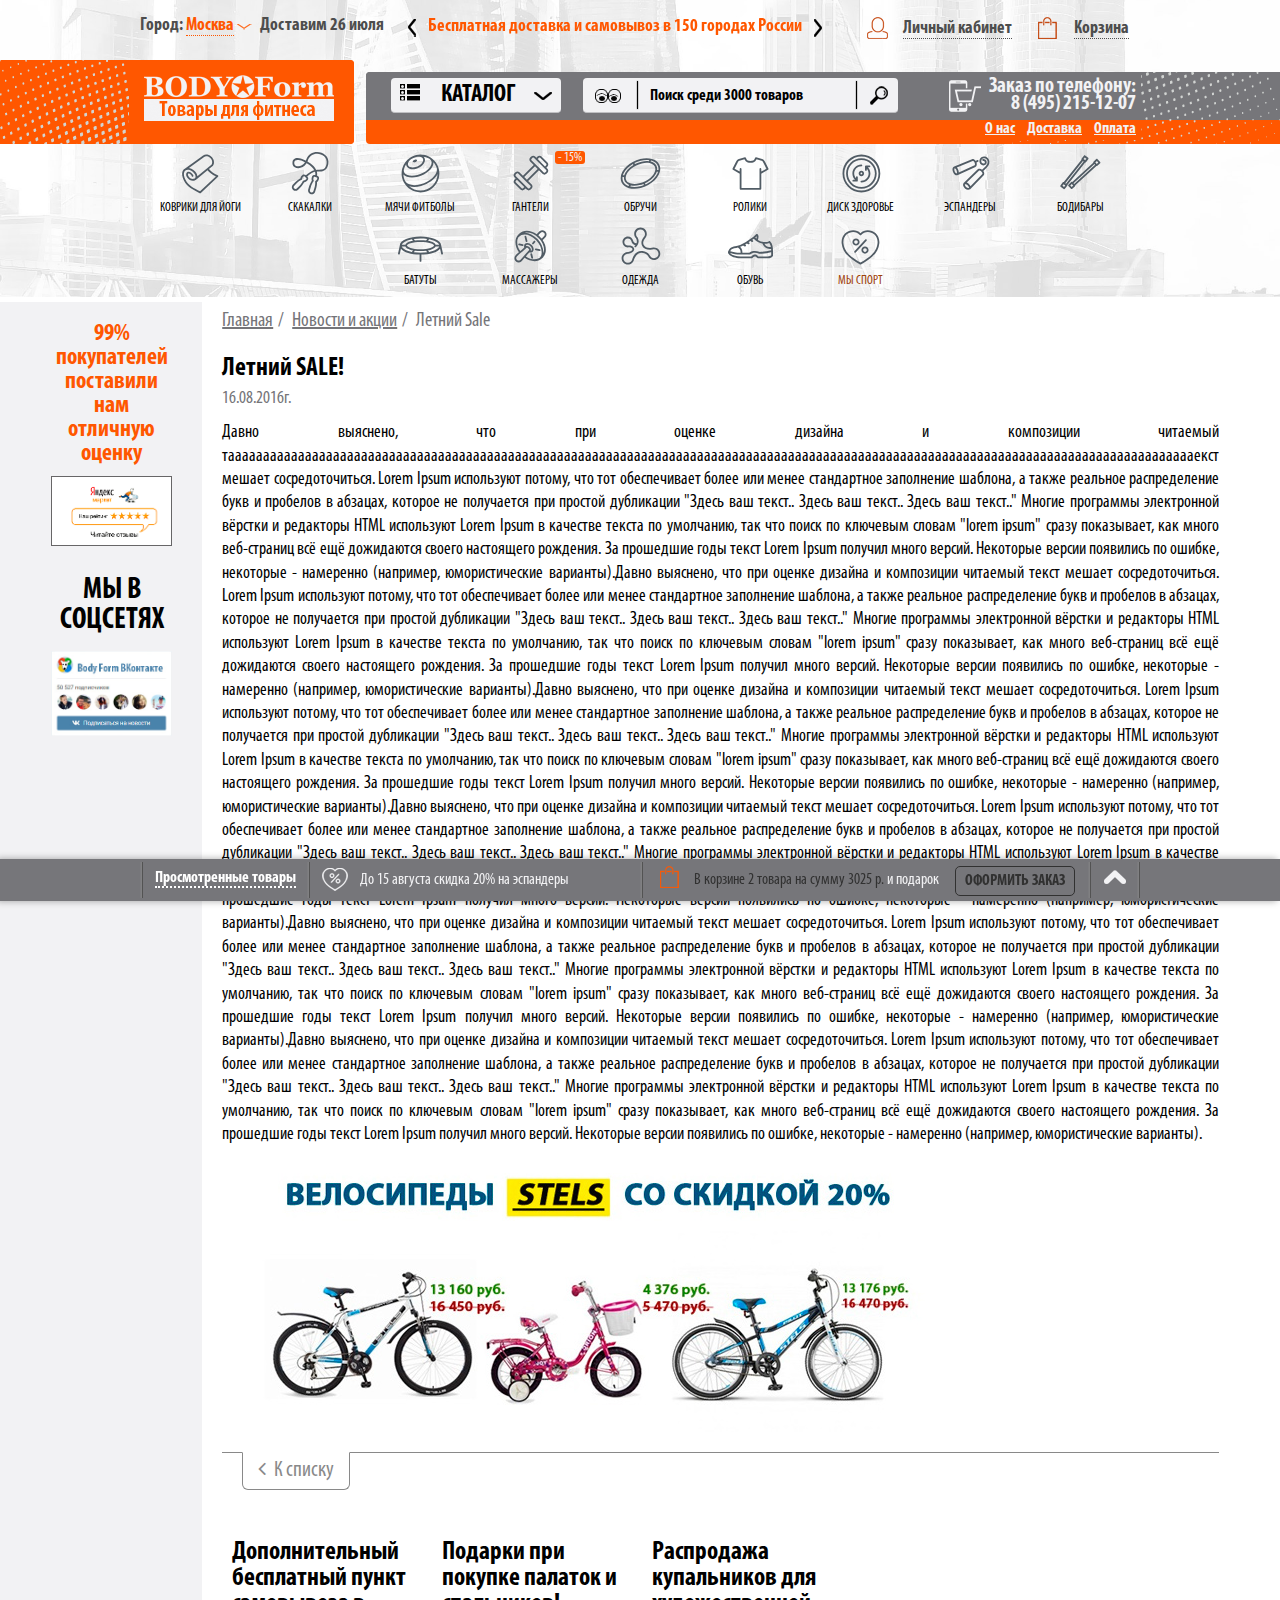
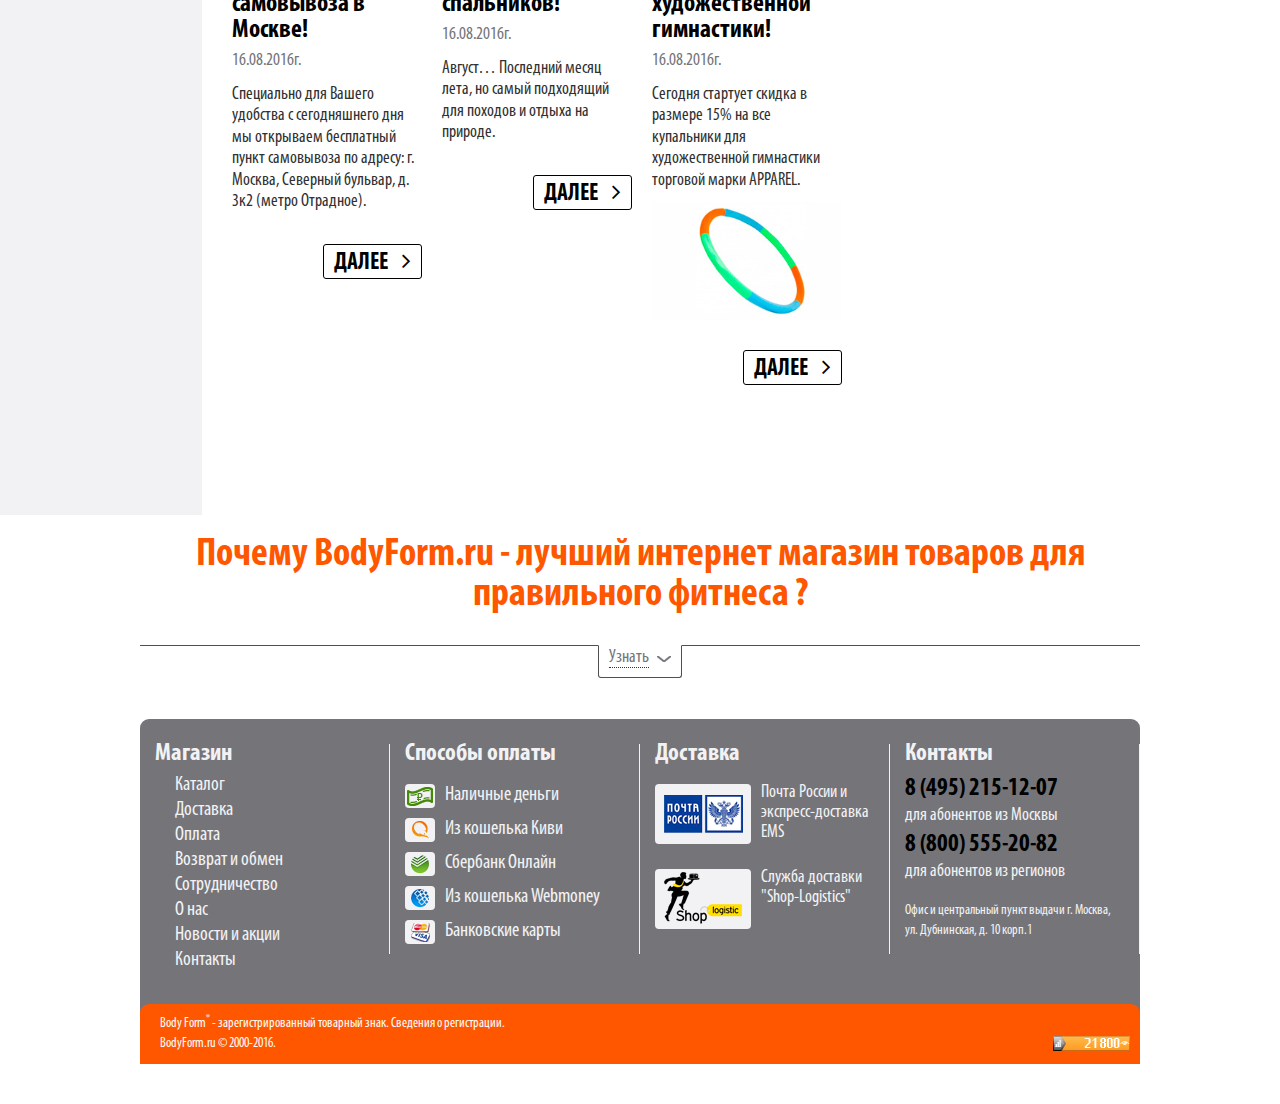
==== bf/post.html @ b811a0fb "new" ====
﻿<!DOCTYPE html>
<html>
<head>
    <meta charset="utf-8">
    <meta http-equiv="X-UA-Compatible" content="IE=edge">
    <meta name="viewport" content="width=device-width, initial-scale=1">
    <title>Новость | BF</title>

    <link rel="shortcut icon" href="assets/images/favicon.png">
    <link rel="stylesheet" href="assets/plugins/bootstrap/css/bootstrap.min.css">
    <link rel="stylesheet" href="assets/plugins/font-awesome/css/font-awesome.min.css">
	
    <link rel="stylesheet" href="assets/css/style.css">
    <link rel="stylesheet" href="assets/plugins/slick/slick.css" />
    <link rel="stylesheet" href="assets/plugins/soon-countdown/css/soon.min.css"/>
    <!--[if lt IE 9]><script src="http://html5shim.googlecode.com/svn/trunk/html5.js"></script><![endif]-->
</head>
<body>
    <div id="top">
        <header id="header">
            <div class="top">
                <div class="container">
                    <div class="row-top">
                        <div class="col-dostavka">
                            Город:
                            <div class="dropdown">
                                <button class="dropdown-toggle" type="button" id="routefrom" data-toggle="dropdown" aria-haspopup="true" aria-expanded="false">
                                    <span>Москва</span>
                                </button>
                                <div class="dropdown-menu" aria-labelledby="routefrom">
                                    <a class="dropdown-item" href="#">Санкт-Петербург</a>
                                    <a class="dropdown-item" href="#">Таганрог</a>
                                    <a class="dropdown-item" href="#">Нижний Новгород</a>
                                </div>
                            </div>
                            <span class="val">Доставим 26 июля</span>
                        </div>
                        <div class="col-advants">
                            <div class="advants">
                                <div class="list">
                                    <article>
                                        <div class="inn">
                                            Бесплатная доставка и самовывоз в 150 городах России
                                        </div>
                                    </article>
                                    <article>
                                        <div class="inn">
                                            2Бесплатная доставка и самовывоз в 150 городах России
                                        </div>
                                    </article>
                                </div>
                            </div>
                        </div>
                        <div class="col-cart">
                            <div class="account">
                                <i class="icon icon-user"></i>
                                <div class="dropdown">
                                    <a href="#">Личный кабинет</a>
                                    <div class="dropdown-menu">
                                        <form class="frm">
                                            <div class="form-group row">
                                                <label for="" class="control-label col-md-3">Логин:</label>
                                                <div class="col-md-9"><input type="text" class="form-control"/></div>
                                            </div>
                                            <div class="form-group row">
                                                <label for="" class="control-label col-md-3">Пароль:</label>
                                                <div class="col-md-9"><input type="text" class="form-control"/></div>
                                            </div>
                                            <div class="form-group row">
                                                <div class="col-sm-6">
                                                    <a href="#">Забыли свой пароль?</a>
                                                    <a href="#">Зарегистрироваться?</a>
                                                </div>
                                                <div class="col-sm-6">
                                                    <button class="btn btn-default">Войти</button>
                                                </div>
                                            </div>
                                        </form>
                                    </div>
                                </div>
                            </div>
                            <div class="cart">
                                <i class="icon icon-cart"></i>
                                <div class="dropdown">
                                    <a href="#">
                                        Корзина
                                    </a>
                                    <div class="dropdown-menu">
                                        <div class="minicart">
                                            <div class="products-list">
                                                <div class="item">
                                                    <div class="row">
                                                        <div class="col-sm-3 img">
                                                            <a href="product.html"><img src="demo/product_img1.png" alt=""/></a>
                                                        </div>
                                                        <div class="col-sm-6 name">
                                                            <a href="product.html">Мяч прыгун с ручками, 65 см.</a>
                                                            <div class="options">
                                                                <p>Цвет: розовый</p>
                                                                <p>Размер: 65 см.</p>
                                                            </div>
                                                        </div>
                                                        <div class="col-sm-3 price">
                                                            <span>457 р.</span>
                                                            <div class="input-counter">
                                                                <button type="button" class="btn btn-minus btn-number" data-type="minus" data-field="quant[1]">
                                                                    -
                                                                </button>
                                                                <div class="input-group-text">
                                                                    <input type="text" name="quant[1]" class="form-control input-number input-area" value="1 шт." min="0" max="100000" data-step="1" data-unit="шт." disabled="true">
                                                                </div>
                                                                <button type="button" class="btn btn-plus btn-number" data-type="plus" data-field="quant[1]">
                                                                    +
                                                                </button>
                                                            </div>
                                                        </div>
                                                        <button class="btn btn-remove" title="Удалить товар с корзины"><i class="icon icon-remove"></i></button>
                                                    </div>
                                                </div>
                                                <div class="item">
                                                    <div class="row">
                                                        <div class="col-sm-3 img">
                                                            <a href="product.html"><img src="demo/product_img2.png" alt=""/></a>
                                                        </div>
                                                        <div class="col-sm-6 name">
                                                            <a href="product.html">Мяч прыгун с ручками, 65 см.</a>
                                                            <div class="options">
                                                                <p>Цвет: розовый</p>
                                                                <p>Размер: 65 см.</p>
                                                            </div>
                                                        </div>
                                                        <div class="col-sm-3 price">
                                                            <span class="new">457 р.</span>
                                                            <span class="old">510 р.</span>
                                                            <div class="input-counter">
                                                                <button type="button" class="btn btn-minus btn-number" data-type="minus" data-field="quant[2]">
                                                                    -
                                                                </button>
                                                                <div class="input-group-text">
                                                                    <input type="text" name="quant[2]" class="form-control input-number input-area" value="1 шт." min="0" max="100000" data-step="1" data-unit="шт." disabled="true">
                                                                </div>
                                                                <button type="button" class="btn btn-plus btn-number" data-type="plus" data-field="quant[2]">
                                                                    +
                                                                </button>
                                                            </div>
                                                        </div>
                                                        <button class="btn btn-remove" title="Удалить товар с корзины"><i class="icon icon-remove"></i></button>
                                                    </div>
                                                </div>
                                            </div>
                                            <div class="sum">
                                                Итого: 1232 р. и подарок
                                            </div>
                                            <div class="row row-bot">
                                                <div class="col-sm-6">
                                                    <a href="#" class="btn btn-checkout">
                                                        Оформить заказ
                                                    </a>
                                                </div>
                                                <div class="col-sm-6">
                                                    <a href="cart.html" class="link-cart">Перейти в корзину</a>
                                                </div>
                                            </div>
                                        </div>
                                    </div>
                                </div>
                            </div>
                        </div>
                    </div>
                </div>
            </div>
            <div class="center">
                <div class="col-logo">
                    <a href="" class="logo">
                        <img src="assets/images/logo.png" alt=""/>
                    </a>
                </div>
                <div class="col-wrap">
                    <div class="top">
                        <div class="inner">
                            <div class="catalog">
                                <a href="#" class="dropdown-catalog">
                                    <i class="icon icon-catalog"></i>
                                    <span>Каталог</span>
                                </a>
                            </div>
                            <div class="search">
                                <div class="search-input">
                                    <i class="icon icon-eyes"></i>
                                    <input type="text" placeholder="Поиск среди 3000 товаров" class="form-control"/>
                                    <button class="btn">
                                        <i class="icon icon-search"></i>
                                    </button>
                                    <div class="dropdown-menu">
                                        <div class="head">Найдено в разделах каталога:</div>
                                        <ul>
                                            <li><a href="#">Фитболы</a></li>
                                            <li><a href="#">Мячи-прыгуны</a></li>
                                            <li><a href="#">Мячи медицинские</a></li>
                                            <li><a href="#">Массажеры</a></li>
                                        </ul>
                                        <div class="head">Найдены товары:</div>
                                        <div class="products-list">
                                            <div class="item">
                                                <div class="row">
                                                    <div class="col-sm-2 img">
                                                        <a href="product.html"><img src="demo/product_img1.png" alt=""/></a>
                                                    </div>
                                                    <div class="col-sm-7 name">
                                                        <a href="product.html">Мяч прыгун с ручками, 65 см.</a>
                                                    </div>
                                                    <div class="col-sm-3 price">
                                                        <span>457 р.</span>
                                                    </div>
                                                </div>
                                            </div>
                                            <div class="item">
                                                <div class="row">
                                                    <div class="col-sm-2 img">
                                                        <a href="product.html"><img src="demo/product_img2.png" alt=""/></a>
                                                    </div>
                                                    <div class="col-sm-7 name">
                                                        <a href="product.html">Мяч прыгун с ручками, 65 см.</a>
                                                    </div>
                                                    <div class="col-sm-3 price">
                                                        <span class="new">457 р.</span>
                                                        <span class="old">510 р.</span>
                                                    </div>
                                                </div>
                                            </div>
                                        </div>
                                        <a href="#" class="btn">Показать все результаты</a>
                                    </div>
                                </div>
                            </div>
                            <div class="contact">
                                <p>Заказ по телефону:</p>
                                <p>8 (495) 215-12-07</p>
                            </div>
                        </div>
                    </div>
                    <div class="nav">
                        <nav class="inner">
                            <ul>
                                <li><a href="#">О нас</a></li>
                                <li><a href="#">Доставка</a></li>
                                <li><a href="#">Оплата</a></li>
                            </ul>
                        </nav>
                    </div>
                </div>
            </div>
        </header>
        <div class="container">
            <nav id="navi">
                <ul>
                    <li>
                        <a href="#">
                            <div class="navi-icon">
                                <img class="svg" src="demo/icons/1.svg" alt=""/>
                            </div>
                            <span>Коврики для йоги</span>
                        </a>
                    </li>
                    <li>
                        <a href="#">
                            <div class="navi-icon">
                                <img class="svg" src="demo/icons/2.svg" alt=""/>
                            </div>
                            <span>Скакалки</span>
                        </a>
                    </li>
                    <li>
                        <a href="#">
                            <div class="navi-icon">
                                <img class="svg" src="demo/icons/3.svg" alt=""/>
                            </div>
                            <span>Мячи фитболы</span>
                        </a>
                        <div class="dropdown-menu">
                            <div class="img">
                                <img src="demo/product_img1.png" alt=""/>
                            </div>
                            <ul>
                                <li><a href="#">Фитболы</a></li>
                                <li><a href="#">Мячи-прыгуны</a></li>
                                <li><a href="#">Мячи медицинские</a></li>
                            </ul>
                            <div class="bot">
                                <a href="#" class="btn">Посмотреть все</a>
                            </div>
                        </div>
                    </li>
                    <li>
                        <a href="#">
                            <span class="lbl">- 15%</span>
                            <div class="navi-icon">
                                <img class="svg" src="demo/icons/4.svg" alt=""/>
                            </div>
                            <span>Гантели</span>
                        </a>
                        <div class="dropdown-menu">
                            <div class="img">
                                <img src="demo/product_img1.png" alt=""/>
                            </div>
                            <ul>
                                <li><a href="#">Фитболы</a></li>
                                <li><a href="#">Мячи-прыгуны</a></li>
                                <li><a href="#">Мячи медицинские</a></li>
                            </ul>
                            <div class="bot">
                                <a href="#" class="btn">Посмотреть все</a>
                            </div>
                        </div>
                    </li>
                    <li>
                        <a href="#">
                            <div class="navi-icon">
                                <img class="svg" src="demo/icons/5.svg" alt=""/>
                            </div>
                            <span>Обручи</span>
                        </a>
                    </li>
                    <li>
                        <a href="#">
                            <div class="navi-icon">
                                <img class="svg" src="demo/icons/6.svg" alt=""/>
                            </div>
                            <span>Ролики</span>
                        </a>
                    </li>
                    <li>
                        <a href="#">
                            <div class="navi-icon">
                                <img class="svg" src="demo/icons/7.svg" alt=""/>
                            </div>
                            <span>Диск здоровье</span>
                        </a>
                    </li>
                    <li>
                        <a href="#">
                            <div class="navi-icon">
                                <img class="svg" src="demo/icons/8.svg" alt=""/>
                            </div>
                            <span>Эспандеры</span>
                        </a>
                    </li>
                    <li>
                        <a href="#">
                            <div class="navi-icon">
                                <img class="svg" src="demo/icons/9.svg" alt=""/>
                            </div>
                            <span>Бодибары</span>
                        </a>
                    </li>
                    <li>
                        <a href="#">
                            <div class="navi-icon">
                                <img class="svg" src="demo/icons/10.svg" alt=""/>
                            </div>
                            <span>Батуты</span>
                        </a>
                    </li>
                    <li>
                        <a href="#">
                            <div class="navi-icon">
                                <img class="svg" src="demo/icons/11.svg" alt=""/>
                            </div>
                            <span>Массажеры</span>
                        </a>
                    </li>
                    <li>
                        <a href="#">
                            <div class="navi-icon">
                                <img class="svg" src="demo/icons/12.svg" alt=""/>
                            </div>
                            <span>Одежда</span>
                        </a>
                    </li>
                    <li>
                        <a href="#">
                            <div class="navi-icon">
                                <img class="svg" src="demo/icons/13.svg" alt=""/>
                            </div>
                            <span>Обувь</span>
                        </a>
                    </li>
                    <li class="orange">
                        <a href="#">
                            <div class="navi-icon">
                                <img class="svg" src="demo/icons/14.svg" alt=""/>
                            </div>
                            <span>Мы спорт</span>
                        </a>
                    </li>
                </ul>
            </nav>
        </div>
    </div>
    <div id="wrapper" class="has-sidebar" role="main">
        <div class="inner">
            <div id="content" role="main">
                <div id="breadcumbs">
                    <a href="#">Главная</a><span class="sep">/</span> <a href="#">Новости и акции</a><span class="sep">/</span> <span class="current">Летний Sale</span>
                </div>
                <div class="post-content">
                    <h1>Летний SALE!</h1>
                    <div class="date">16.08.2016г.</div>
                    <div class="post">
                        <p>Давно выяснено, что при оценке дизайна и композиции читаемый тааааааааааааааааааааааааааааааааааааааааааааааааааааааааааааааааааааааааааааааааааааааааааааааааааааааааааааааааааааааааааааааааааааааааааекст мешает сосредоточиться. Lorem Ipsum используют потому, что тот обеспечивает более или менее стандартное заполнение шаблона, а также реальное распределение букв и пробелов в абзацах, которое не получается при простой дубликации "Здесь ваш текст.. Здесь ваш текст.. Здесь ваш текст.." Многие программы электронной вёрстки и редакторы HTML используют Lorem Ipsum в качестве текста по умолчанию, так что поиск по ключевым словам "lorem ipsum" сразу показывает, как много веб-страниц всё ещё дожидаются своего настоящего рождения. За прошедшие годы текст Lorem Ipsum получил много версий. Некоторые версии появились по ошибке, некоторые - намеренно (например, юмористические варианты).Давно выяснено, что при оценке дизайна и композиции читаемый текст мешает сосредоточиться. Lorem Ipsum используют потому, что тот обеспечивает более или менее стандартное заполнение шаблона, а также реальное распределение букв и пробелов в абзацах, которое не получается при простой дубликации "Здесь ваш текст.. Здесь ваш текст.. Здесь ваш текст.." Многие программы электронной вёрстки и редакторы HTML используют Lorem Ipsum в качестве текста по умолчанию, так что поиск по ключевым словам "lorem ipsum" сразу показывает, как много веб-страниц всё ещё дожидаются своего настоящего рождения. За прошедшие годы текст Lorem Ipsum получил много версий. Некоторые версии появились по ошибке, некоторые - намеренно (например, юмористические варианты).Давно выяснено, что при оценке дизайна и композиции читаемый текст мешает сосредоточиться. Lorem Ipsum используют потому, что тот обеспечивает более или менее стандартное заполнение шаблона, а также реальное распределение букв и пробелов в абзацах, которое не получается при простой дубликации "Здесь ваш текст.. Здесь ваш текст.. Здесь ваш текст.." Многие программы электронной вёрстки и редакторы HTML используют Lorem Ipsum в качестве текста по умолчанию, так что поиск по ключевым словам "lorem ipsum" сразу показывает, как много веб-страниц всё ещё дожидаются своего настоящего рождения. За прошедшие годы текст Lorem Ipsum получил много версий. Некоторые версии появились по ошибке, некоторые - намеренно (например, юмористические варианты).Давно выяснено, что при оценке дизайна и композиции читаемый текст мешает сосредоточиться. Lorem Ipsum используют потому, что тот обеспечивает более или менее стандартное заполнение шаблона, а также реальное распределение букв и пробелов в абзацах, которое не получается при простой дубликации "Здесь ваш текст.. Здесь ваш текст.. Здесь ваш текст.." Многие программы электронной вёрстки и редакторы HTML используют Lorem Ipsum в качестве текста по умолчанию, так что поиск по ключевым словам "lorem ipsum" сразу показывает, как много веб-страниц всё ещё дожидаются своего настоящего рождения. За прошедшие годы текст Lorem Ipsum получил много версий. Некоторые версии появились по ошибке, некоторые - намеренно (например, юмористические варианты).Давно выяснено, что при оценке дизайна и композиции читаемый текст мешает сосредоточиться. Lorem Ipsum используют потому, что тот обеспечивает более или менее стандартное заполнение шаблона, а также реальное распределение букв и пробелов в абзацах, которое не получается при простой дубликации "Здесь ваш текст.. Здесь ваш текст.. Здесь ваш текст.." Многие программы электронной вёрстки и редакторы HTML используют Lorem Ipsum в качестве текста по умолчанию, так что поиск по ключевым словам "lorem ipsum" сразу показывает, как много веб-страниц всё ещё дожидаются своего настоящего рождения. За прошедшие годы текст Lorem Ipsum получил много версий. Некоторые версии появились по ошибке, некоторые - намеренно (например, юмористические варианты).Давно выяснено, что при оценке дизайна и композиции читаемый текст мешает сосредоточиться. Lorem Ipsum используют потому, что тот обеспечивает более или менее стандартное заполнение шаблона, а также реальное распределение букв и пробелов в абзацах, которое не получается при простой дубликации "Здесь ваш текст.. Здесь ваш текст.. Здесь ваш текст.." Многие программы электронной вёрстки и редакторы HTML используют Lorem Ipsum в качестве текста по умолчанию, так что поиск по ключевым словам "lorem ipsum" сразу показывает, как много веб-страниц всё ещё дожидаются своего настоящего рождения. За прошедшие годы текст Lorem Ipsum получил много версий. Некоторые версии появились по ошибке, некоторые - намеренно (например, юмористические варианты).  </p>
                        <img src="demo/img3.jpg" alt=""/>
                    </div>
                </div>
                <div class="panel-goback">
                    <a href="post-list.html">
                        <i class="fa fa-angle-left"></i>
                        К списку
                    </a>
                </div>
                <div class="post-list clearfix masonry-list">
                    <article>
                        <div class="title">
                            <a href="post.html">
                                Дополнительный бесплатный пункт самовывоза в Москве!
                            </a>
                        </div>
                        <div class="date">16.08.2016г.</div>
                        <div class="short">
                            Специально для Вашего удобства с сегодняшнего дня мы открываем бесплатный пункт самовывоза по адресу: г. Москва, Северный бульвар, д. 3к2 (метро Отрадное).
                        </div>
                        <div class="details">
                            <a href="post.html">
                                Далее
                                <i class="fa fa-angle-right"></i>
                            </a>
                        </div>
                    </article>
                    <article>
                        <div class="title">
                            <a href="post.html">
                                Подарки при покупке палаток и спальников!
                            </a>
                        </div>
                        <div class="date">16.08.2016г.</div>
                        <div class="short">
                            Август… Последний месяц лета, но самый подходящий для походов и отдыха на природе.
                        </div>
                        <div class="details">
                            <a href="post.html">
                                Далее
                                <i class="fa fa-angle-right"></i>
                            </a>
                        </div>
                    </article>
                    <article>
                        <div class="title">
                            <a href="post.html">
                                Распродажа купальников для художественной гимнастики!
                            </a>
                        </div>
                        <div class="date">16.08.2016г.</div>
                        <div class="short">
                            Сегодня стартует скидка в размере 15% на все купальники для художественной гимнастики торговой марки APPAREL.
                        </div>
                        <div class="photo">
                            <img src="demo/img2.jpg" alt=""/>
                        </div>
                        <div class="details">
                            <a href="post.html">
                                Далее
                                <i class="fa fa-angle-right"></i>
                            </a>
                        </div>
                    </article>
                </div>
            </div>
            <div id="sidebar">
                <aside>
                    <div class="ya-reviews">
                        <div class="head">
                            99% покупателей <br/> поставили нам отличную оценку
                        </div>
                        <a href="#">
                            <img src="demo/yandex.png" alt=""/>
                        </a>
                    </div>
                    <div class="social">
                        <div class="title">Мы в соцсетях</div>
                        <div class="wrap">
                            <img src="demo/vk.jpg" alt=""/>
                        </div>
                    </div>
                </aside>
            </div>
        </div>
    </div>
    <section class="bottom-text">
        <div class="container">
            <div class="top">Почему BodyForm.ru - лучший интернет магазин товаров для правильного фитнеса ?</div>
            <div id="text" class="collapse clearfix">
                <div class="post">
                    <p>Некоторые представленные в каталоге интернет-магазина товары можно купить в Москве с различными держателями, в виде рожек или скоб. Эти недорогие по цене модели также подойдут для неопытных пользователей, детей и беременных женщин, чтобы добиться более уверенной фиксации на фитболе.</p>
                </div>
            </div>
            <div class="show_more">
                <button class="btn collapsed" data-toggle="collapse" data-target="#text" data-title-init="Узнать" data-title-collapsed="Свернуть"><span>Узнать</span> <i class="icon icon-arrow-down-min"></i></button>
            </div>
        </div>
    </section>

    <div class="container">
        <div id="bottom">
            <div class="clearfix">
                <div class="col-md-6">
                    <div class="row">
                        <div class="col-sm-6">
                            <div class="heading">
                                Магазин
                            </div>
                            <ul>
                                <li><a href="#">Каталог</a></li>
                                <li><a href="#">Доставка</a></li>
                                <li><a href="#">Оплата</a></li>
                                <li><a href="#">Возврат и обмен</a></li>
                                <li><a href="#">Сотрудничество</a></li>
                                <li><a href="#">О нас</a></li>
                                <li><a href="#">Новости и акции</a></li>
                                <li><a href="#">Контакты</a></li>
                            </ul>
                        </div>
                        <div class="col-sm-6">
                            <div class="heading">
                                Способы оплаты
                            </div>
                            <ul class="list-payments">
                                <li><a href="#"><span><i class="icon icon-payment-nal"></i></span>
                                    Наличные деньги</a></li>
                                <li><a href="#"><span><i class="icon icon-payment-kiwi"></i></span>
                                    Из кошелька Киви</a></li>
                                <li><a href="#"><span><i class="icon icon-payment-sb"></i></span>
                                    Сбербанк Онлайн</a></li>
                                <li><a href="#"><span><i class="icon icon-payment-wm"></i></span>
                                    Из кошелька Webmoney</a></li>
                                <li><a href="#"><span><i class="icon icon-payment-card"></i></span>
                                    Банковские карты</a></li>
                            </ul>
                        </div>
                    </div>
                </div>
                <div class="col-md-6">
                    <div class="row">
                        <div class="col-sm-6">
                            <div class="heading">
                                Доставка
                            </div>
                            <ul class="list-delivary">
                                <li><a href="#"><span class="delivary-post"><i class="icon icon-delivary-post"></i></span>
                                    Почта России и экспресс-доставка EMS</a></li>
                                <li><a href="#"><span><i class="icon icon-delivary-logistic"></i></span>
                                    Служба доставки "Shop-Logistics"</a></li>
                            </ul>
                        </div>
                        <div class="col-sm-6">
                            <div class="heading">
                                Контакты
                            </div>
                            <div class="tels">
                                <b>8 (495) 215-12-07</b>
                                <p>для абонентов из Москвы</p>
                                <b>8 (800) 555-20-82</b>
                                <p>для абонентов из регионов</p>
                            </div>
                            <p>Офис и центральный пункт выдачи г. Москва, ул. Дубнинская, д. 10 корп.1</p>
                        </div>
                    </div>
                </div>
            </div>
        </div>
        <footer id="footer">
            <div class="row">
                <div class="col-sm-9 col-md-11">
                    <div class="row">
                        <div class="col-md-12">
                            <p>Body Form<sup>®</sup> - зарегистрированный товарный знак. Сведения о регистрации.</p>
                            <p> BodyForm.ru © 2000-2016.</p>
                        </div>
                    </div>
                </div>
                <div class="col-sm-3 col-md-1 col-stats">
                    <img src="demo/stats.png" alt=""/>
                </div>
            </div>
        </footer>
    </div>
    <div id="optionbar">
        <div class="container">
            <div class="clearfix">
                <div class="col-xs-2 col-sm-4 col-lg-2 col-viewed">
                    <a href="#" class="link-viewed"><i class="fa fa-eye hidden-lg hidden-sm hidden-sm" aria-hidden="true"></i>
                        <span class="hidden-xs">Просмотренные товары</span></a>
                    <div class="viewed-list">
                        <div class="list clearfix">
                            <div class="item">
                                <a href="product.html">
                                    <div class="title">
                                        Мяч прыгун с ручками, 65 см
                                    </div>
                                    <div class="photo">
                                        <img src="demo/product_img3.png" alt=""/>
                                    </div>
                                    <div class="price">
                                        <span>457 р.</span>
                                    </div>
                                </a>
                            </div>
                            <div class="item">
                                <a href="product.html">
                                    <div class="title">
                                        Мяч прыгун с ручками, 65 см
                                    </div>
                                    <div class="photo">
                                        <img src="demo/product_img2.png" alt=""/>
                                    </div>
                                    <div class="price">
                                        <span class="new">457 р.</span>
                                        <span class="old">510 р.</span>
                                    </div>
                                </a>
                            </div>
                            <div class="item">
                                <a href="product.html">
                                    <div class="title">
                                        Мяч прыгун с ручками, 65 см
                                    </div>
                                    <div class="photo">
                                        <img src="demo/product_img1.png" alt=""/>
                                    </div>
                                    <div class="price">
                                        <span class="new">457 р.</span>
                                        <span class="old">510 р.</span>
                                    </div>
                                </a>
                            </div>
                        </div>
                    </div>
                </div>
                <div class="hidden-xs hidden-sm hidden-md col-lg-4 col-akcia">
                    <i class="icon icon-heart"></i>
                    <a href="#">До 15 августа скидка 20% на эспандеры</a>
                </div>
                <div class="col-xs-10 col-sm-8 col-lg-6 col-cart">
                    <div class="cart-inner">
                        <i class="icon icon-cart-light"></i>
                        <a href="checkout.html" class="btn btn-checkout hidden-xs hidden-sm">Оформить заказ</a>
                        <a href="cart.html" class="link-cart">В корзине 2 товара на сумму 3025 р. <strong class="hidden-xs hidden-sm">и подарок</strong></a>
                        <a href="#header" id="gotop"><i class="icon icon-gotop"></i></a>
                    </div>
                </div>
            </div>
        </div>
    </div>


    <script src="assets/js/jquery-2.2.4.min.js"></script>
    <script src="assets/plugins/bootstrap/js/bootstrap.min.js"></script>
    <script src="assets/plugins/slick/slick.js"></script>
    <script src="assets/plugins/soon-countdown/js/soon.min.js"></script>
    <script src="assets/js/jquery.sticky-kit.min.js"></script>
    <script src="assets/js/jquery.maskedinput.js"></script>
    <script src="assets/js/masonry.pkgd.min.js" type="text/javascript"></script>

    <script src="assets/js/default.js"></script>
    <script src="assets/js/shop.js"></script>

    <script>
       $(document).ready(function ($) {
           Main.init();
           Shop.init();
       });
   </script>

</body>
</html>
---- bf/assets/css/style.css ----
/* font-family: "MyriadProRegular"; */
@font-face {
  font-family: "MyriadProRegular";
  src: url("../fonts/MyriadProRegular/MyriadProRegular.eot");
  src: url("../fonts/MyriadProRegular/MyriadProRegular.eot?#iefix") format("embedded-opentype"), url("../fonts/MyriadProRegular/MyriadProRegular.woff") format("woff"), url("../fonts/MyriadProRegular/MyriadProRegular.ttf") format("truetype");
  font-style: normal;
  font-weight: normal; }
/* font-family: "MyriadProBold"; */
@font-face {
  font-family: "MyriadProBold";
  src: url("../fonts/MyriadProBold/MyriadProBold.eot");
  src: url("../fonts/MyriadProBold/MyriadProBold.eot?#iefix") format("embedded-opentype"), url("../fonts/MyriadProBold/MyriadProBold.woff") format("woff"), url("../fonts/MyriadProBold/MyriadProBold.ttf") format("truetype");
  font-style: normal;
  font-weight: normal; }
/* font-family: "MyriadProItalic"; */
@font-face {
  font-family: "MyriadProItalic";
  src: url("../fonts/MyriadProItalic/MyriadProItalic.eot");
  src: url("../fonts/MyriadProItalic/MyriadProItalic.eot?#iefix") format("embedded-opentype"), url("../fonts/MyriadProItalic/MyriadProItalic.woff") format("woff"), url("../fonts/MyriadProItalic/MyriadProItalic.ttf") format("truetype");
  font-style: normal;
  font-weight: normal; }
/* font-family: "MyriadProSemiBold"; */
@font-face {
  font-family: "MyriadProSemiBold";
  src: url("../fonts/MyriadProSemiBold/MyriadProSemiBold.eot");
  src: url("../fonts/MyriadProSemiBold/MyriadProSemiBold.eot?#iefix") format("embedded-opentype"), url("../fonts/MyriadProSemiBold/MyriadProSemiBold.woff") format("woff"), url("../fonts/MyriadProSemiBold/MyriadProSemiBold.ttf") format("truetype");
  font-style: normal;
  font-weight: normal; }
/* font-family: "MyriadProBoldItalic"; */
@font-face {
  font-family: "MyriadProBoldItalic";
  src: url("../fonts/MyriadProBoldItalic/MyriadProBoldItalic.eot");
  src: url("../fonts/MyriadProBoldItalic/MyriadProBoldItalic.eot?#iefix") format("embedded-opentype"), url("../fonts/MyriadProBoldItalic/MyriadProBoldItalic.woff") format("woff"), url("../fonts/MyriadProBoldItalic/MyriadProBoldItalic.ttf") format("truetype");
  font-style: normal;
  font-weight: normal; }
/* font-family: "MyriadProSemiBoldItalic"; */
@font-face {
  font-family: "MyriadProSemiBoldItalic";
  src: url("../fonts/MyriadProSemiBoldItalic/MyriadProSemiBoldItalic.eot");
  src: url("../fonts/MyriadProSemiBoldItalic/MyriadProSemiBoldItalic.eot?#iefix") format("embedded-opentype"), url("../fonts/MyriadProSemiBoldItalic/MyriadProSemiBoldItalic.woff") format("woff"), url("../fonts/MyriadProSemiBoldItalic/MyriadProSemiBoldItalic.ttf") format("truetype");
  font-style: normal;
  font-weight: normal; }
@font-face {
  font-family: "MyriadProCondRegular";
  src: url("../fonts/MyriadProCondRegular/MyriadProCondRegular.woff") format("woff"), url("../fonts/MyriadProCondRegular/MyriadProCondRegular.ttf") format("truetype");
  font-style: normal;
  font-weight: normal; }
/* font-family: "MyriadProCondBold"; */
@font-face {
  font-family: "MyriadProCondBold";
  src: url("../fonts/MyriadProCondBold/MyriadProCondBold.eot");
  src: url("../fonts/MyriadProCondBold/MyriadProCondBold.eot?#iefix") format("embedded-opentype"), url("../fonts/MyriadProCondBold/MyriadProCondBold.woff") format("woff"), url("../fonts/MyriadProCondBold/MyriadProCondBold.ttf") format("truetype");
  font-style: normal;
  font-weight: normal; }
/* font-family: "MyriadProCondItalic"; */
@font-face {
  font-family: "MyriadProCondItalic";
  src: url("../fonts/MyriadProCondItalic/MyriadProCondItalic.eot");
  src: url("../fonts/MyriadProCondItalic/MyriadProCondItalic.eot?#iefix") format("embedded-opentype"), url("../fonts/MyriadProCondItalic/MyriadProCondItalic.woff") format("woff"), url("../fonts/MyriadProCondItalic/MyriadProCondItalic.ttf") format("truetype");
  font-style: normal;
  font-weight: normal; }
/* font-family: "MyriadProCondBoldItalic"; */
@font-face {
  font-family: "MyriadProCondBoldItalic";
  src: url("../fonts/MyriadProCondBoldItalic/MyriadProCondBoldItalic.eot");
  src: url("../fonts/MyriadProCondBoldItalic/MyriadProCondBoldItalic.eot?#iefix") format("embedded-opentype"), url("../fonts/MyriadProCondBoldItalic/MyriadProCondBoldItalic.woff") format("woff"), url("../fonts/MyriadProCondBoldItalic/MyriadProCondBoldItalic.ttf") format("truetype");
  font-style: normal;
  font-weight: normal; }
.icon {
  display: inline-block;
  text-indent: -9999em;
  background: url(../images/sprite.png) no-repeat; }
  .icon-arrow-bottom-orange {
    background-position: -92px -5px;
    width: 15px;
    height: 6px; }
  .icon-user {
    background-position: 0 0;
    width: 21px;
    height: 22px; }
  .icon-cart {
    background-position: -24px 0;
    width: 19px;
    height: 22px; }
  .icon-cart-light {
    background-position: -92px -16px;
    width: 19px;
    height: 22px; }
  .icon-catalog {
    background-position: -25px -26px;
    width: 20px;
    height: 17px; }
  .icon-eyes {
    background-position: 0 -61px;
    width: 26px;
    height: 14px; }
  .icon-search {
    background-position: -34px -47px;
    width: 18px;
    height: 19px; }
  .icon-prev {
    background-position: -2px -79px;
    width: 20px;
    height: 32px; }
  .icon-next {
    background-position: -25px -79px;
    width: 20px;
    height: 32px; }
  .icon-payment-nal {
    background-position: -2px -118px;
    width: 26px;
    height: 19px; }
  .icon-payment-kiwi {
    background-position: -6px -150px;
    width: 17px;
    height: 19px; }
  .icon-payment-sb {
    background-position: -6px -181px;
    width: 18px;
    height: 19px; }
  .icon-payment-wm {
    background-position: -6px -212px;
    width: 18px;
    height: 19px; }
  .icon-payment-card {
    background-position: -5px -242px;
    width: 19px;
    height: 19px; }
  .icon-delivary-post {
    background-position: -38px -118px;
    width: 79px;
    height: 38px; }
  .icon-delivary-logistic {
    background-position: -38px -160px;
    width: 78px;
    height: 52px; }
  .icon-preview-prev {
    background-position: -55px -87px;
    width: 14px;
    height: 22px; }
  .icon-preview-next {
    background-position: -100px -87px;
    width: 14px;
    height: 22px; }
  .icon-timer {
    background-position: -58px -45px;
    width: 18px;
    height: 20px; }
  .icon-remove {
    background-position: -57px -73px;
    width: 8px;
    height: 8px; }
  .icon-gotop {
    background-position: -86px -71px;
    width: 22px;
    height: 14px; }
  .icon-heart {
    background-position: -88px -44px;
    width: 26px;
    height: 23px; }
  .icon-arrow-down-min {
    background-position: -30px -70px;
    width: 14px;
    height: 6px; }
  .icon-arrow-down-aside {
    background-position: -2px -49px;
    width: 18px;
    height: 8px; }
  .icon-video {
    background-position: -148px -142px;
    width: 41px;
    height: 33px; }
  .icon-close {
    background-position: -122px -47px;
    width: 22px;
    height: 21px; }
  .icon-arrow-order {
    background-position: -195px -80px;
    width: 18px;
    height: 8px; }
  .icon-arrow-right {
    background-position: -14px -25px;
    width: 8px;
    height: 18px; }

@keyframes rotating {
  from {
    -ms-transform: rotate(0deg);
    -moz-transform: rotate(0deg);
    -webkit-transform: rotate(0deg);
    -o-transform: rotate(0deg);
    transform: rotate(0deg); }
  to {
    -ms-transform: rotate(360deg);
    -moz-transform: rotate(360deg);
    -webkit-transform: rotate(360deg);
    -o-transform: rotate(360deg);
    transform: rotate(360deg); } }
@keyframes anim {
  0% {
    display: none;
    opacity: 0; }
  1% {
    display: block;
    opacity: 0;
    transform: translate(0, -5px); }
  100% {
    opacity: 1;
    transform: translate(0, 0); } }
body {
  font-family: "MyriadProCondRegular", sans-serif;
  background-color: #fff; }

.container {
  width: 100%;
  max-width: 1030px; }

img {
  max-width: 100%;
  height: auto; }

a:focus {
  outline: 0 !important;
  text-decoration: none; }

button:focus, .slick-slide:focus {
  outline: 0 !important; }

article:focus {
  outline: 0 !important; }

div.loading {
  position: relative; }
  div.loading:after {
    content: "";
    position: absolute;
    top: 0;
    left: 0;
    width: 100%;
    height: 100%;
    background: rgba(255, 255, 255, 0.44);
    z-index: 10; }
  div.loading > .spinner {
    z-index: 20;
    display: block;
    position: absolute;
    top: 50%;
    left: 50%;
    margin: -5px 0 0 -8px; }

.spinner {
  display: none;
  width: 16px;
  height: 11px;
  background: #d1d1d1; }

.modal-backdrop.in {
  opacity: 0.4; }

span.error {
  color: #9c0000 !important;
  font-size: 13px !important; }
span.req {
  color: #9e0c0c !important;
  font-size: 13px !important; }

input[type=text].form-control, input[type=tel].form-control, input[type=email].form-control, input[type=password].form-control, textarea.form-control {
  background: #fcfcfc;
  border: 1px solid #cfcfcf;
  border-radius: 1px;
  box-shadow: none; }
  input[type=text].form-control:focus, input[type=tel].form-control:focus, input[type=email].form-control:focus, input[type=password].form-control:focus, textarea.form-control:focus {
    background: #fff;
    border: 1px solid #abc5e3;
    box-shadow: none; }
  input[type=text].form-control.is_required, input[type=tel].form-control.is_required, input[type=email].form-control.is_required, input[type=password].form-control.is_required, textarea.form-control.is_required {
    border: 1px solid #9c0000; }

blockquote {
  color: #0da99f;
  font-size: 15px;
  margin: 0 0 15px -10px;
  padding: 0 10px;
  position: relative;
  border: none;
  background: none; }
  blockquote:before {
    content: "";
    position: absolute;
    left: 0;
    top: 5px;
    width: 2px;
    height: 60%;
    background: #0da99f; }

.col-xs-15,
.col-sm-15,
.col-md-15,
.col-lg-15 {
  position: relative;
  min-height: 1px;
  padding-right: 10px;
  padding-left: 10px; }

.col-xs-15 {
  width: 20%;
  float: left; }

@media (min-width: 768px) {
  .col-sm-15 {
    width: 20%;
    float: left; } }
@media (min-width: 992px) {
  .col-md-15 {
    width: 20%;
    float: left; } }
@media (min-width: 1200px) {
  .col-lg-15 {
    width: 20%;
    float: left; } }
#top {
  background: url(../images/bg_top.jpg) no-repeat center bottom/cover;
  margin-bottom: 5px; }

#header {
  margin-bottom: 7px; }
  #header > .top {
    padding: 10px 0; }
    #header > .top .row-top {
      display: -webkit-box;
      display: -moz-box;
      display: -ms-flexbox;
      display: -webkit-flex;
      display: flex; }
      #header > .top .row-top .col-dostavka {
        width: 25%; }
      #header > .top .row-top .col-advants {
        padding: 0 10px;
        width: 45%; }
      #header > .top .row-top .col-cart {
        width: 30%;
        text-align: right; }
    #header > .top .col-dostavka {
      color: #4d4d4d;
      font: bold 18px "MyriadProCondBold", sans-serif;
      padding-top: 5px;
      padding-right: 0px;
      width: 45%; }
      #header > .top .col-dostavka .val {
        display: inline-block; }
      #header > .top .col-dostavka .dropdown {
        display: inline-block;
        margin: 0 5px 0 0; }
        #header > .top .col-dostavka .dropdown .dropdown-toggle {
          background: none;
          border: none;
          padding: 0;
          margin-bottom: 10px; }
          #header > .top .col-dostavka .dropdown .dropdown-toggle:after {
            content: '';
            display: inline-block;
            background: url(../images/sprite.png) no-repeat -92px -5px;
            width: 15px;
            height: 6px;
            border: none;
            margin: 0; }
          #header > .top .col-dostavka .dropdown .dropdown-toggle > span {
            border-bottom: 1px dotted #ff5700;
            color: #ff5700; }
          #header > .top .col-dostavka .dropdown .dropdown-toggle:hover > span {
            border-bottom-color: transparent; }
        #header > .top .col-dostavka .dropdown .dropdown-menu {
          padding: 0;
          overflow: hidden;
          margin: -5px 0 0 0; }
          #header > .top .col-dostavka .dropdown .dropdown-menu > a {
            display: block;
            padding: 7px 10px;
            color: #4d4d4d;
            font-size: 14px; }
            #header > .top .col-dostavka .dropdown .dropdown-menu > a:hover {
              background: #f2f2f2;
              text-decoration: none; }
    #header > .top .advants {
      max-width: 480px;
      padding: 0px 8px;
      border-radius: 0 0 9px 9px;
      margin-top: -6px; }
      #header > .top .advants .list {
        padding: 0 15px;
        height: 45px;
        overflow: hidden; }
        #header > .top .advants .list article .inn {
          color: #ff5700;
          font: 18px/1 "MyriadProCondBold", sans-serif;
          text-align: center;
          padding: 0px;
          overflow: hidden;
          height: 45px;
          display: table-cell;
          vertical-align: middle;
          width: 400px; }
          #header > .top .advants .list article .inn a {
            text-decoration: underline;
            color: #363a47;
            text-shadow: 1px 0 0 #80848c; }
            #header > .top .advants .list article .inn a:hover {
              text-decoration: none; }
        #header > .top .advants .list .slick-arrow {
          background: url("../images/sprite.png");
          display: inline-block;
          text-indent: -999em;
          border: none;
          padding: 0;
          position: absolute;
          top: 15px;
          width: 8px;
          height: 18px; }
          #header > .top .advants .list .slick-arrow.slick-prev {
            left: 0;
            background-position: -2px -25px; }
          #header > .top .advants .list .slick-arrow.slick-next {
            right: 0;
            background-position: -14px -25px; }
          #header > .top .advants .list .slick-arrow:hover {
            opacity: 0.7; }
    #header > .top .col-cart > div {
      display: inline-block;
      position: relative;
      margin-top: 5px; }
      #header > .top .col-cart > div > .icon {
        margin: 2px 2px 0 0;
        position: relative;
        width: 23px;
        float: left; }
      #header > .top .col-cart > div > .dropdown {
        display: inline-block;
        background: transparent;
        padding: 10px;
        display: inline-block;
        border: 1px solid transparent;
        border-bottom-color: transparent !important;
        border-radius: 2px 2px 0 0;
        position: relative;
        z-index: 10;
        margin-top: -6px; }
        #header > .top .col-cart > div > .dropdown > a {
          font: bold 18px/1 "MyriadProCondBold", sans-serif;
          color: #4d4d4d;
          text-decoration: none;
          border-bottom: 1px dotted #4d4d4d;
          display: block; }
          #header > .top .col-cart > div > .dropdown > a:hover {
            border-bottom-color: transparent;
            text-decoration: none; }
        #header > .top .col-cart > div > .dropdown:hover {
          background: #fff;
          border-color: #676667;
          -webkit-box-shadow: -2px -1px 3px 0px rgba(0, 0, 0, 0.25);
          -moz-box-shadow: -2px -1px 3px 0px rgba(0, 0, 0, 0.25);
          box-shadow: -2px -1px 3px 0px rgba(0, 0, 0, 0.25);
          transition: all 300ms ease 0s; }
        #header > .top .col-cart > div > .dropdown:after {
          content: '';
          background: #fff;
          width: 100%;
          height: 12px;
          position: absolute;
          top: 100%;
          left: 0;
          margin-top: -5px;
          z-index: 10;
          display: block;
          opacity: 0;
          transition: all 300ms ease 0s;
          visibility: hidden; }
        #header > .top .col-cart > div > .dropdown .dropdown-menu {
          opacity: 0;
          transition: all 300ms ease 0s;
          visibility: hidden;
          display: block;
          background: #fff;
          position: absolute;
          background: #fff;
          border: 1px solid #706f70;
          z-index: 9;
          padding: 10px;
          top: 100%;
          left: auto;
          -webkit-box-shadow: -2px 0px 5px 0px rgba(0, 0, 0, 0.35);
          -moz-box-shadow: -2px 0px 5px 0px rgba(0, 0, 0, 0.35);
          box-shadow: -2px 0px 5px 0px rgba(0, 0, 0, 0.35); }
        #header > .top .col-cart > div > .dropdown:hover .dropdown-menu {
          opacity: 1;
          visibility: visible;
          margin-top: -1px; }
        #header > .top .col-cart > div > .dropdown:hover:after {
          margin-top: -7px;
          opacity: 1;
          visibility: visible; }
      #header > .top .col-cart > div.account > .dropdown .dropdown-menu {
        width: 310px;
        left: -1px;
        border-radius: 0 4px 4px 4px; }
      #header > .top .col-cart > div.account .frm {
        padding: 30px 10px 15px 10px; }
        #header > .top .col-cart > div.account .frm .form-group {
          margin-bottom: 10px; }
          #header > .top .col-cart > div.account .frm .form-group .control-label {
            color: #4d4d4d;
            font: 18px "MyriadProCondRegular", sans-serif; }
          #header > .top .col-cart > div.account .frm .form-group .form-control {
            border-radius: 4px;
            border: 1px solid #cfcfcf;
            background: #fcfcfc;
            height: 28px;
            padding: 5px 10px; }
            #header > .top .col-cart > div.account .frm .form-group .form-control:focus {
              border-color: #d3e0f0;
              background: #fff; }
          #header > .top .col-cart > div.account .frm .form-group a {
            color: #4d4d4d;
            font-size: 15px; }
            #header > .top .col-cart > div.account .frm .form-group a:hover {
              color: #ff5700;
              text-decoration: underline; }
          #header > .top .col-cart > div.account .frm .form-group .btn {
            font: bold 30px/1 "MyriadProCondBold", sans-serif;
            color: #313131;
            background: #e9e9eb;
            float: right; }
            #header > .top .col-cart > div.account .frm .form-group .btn:hover {
              background: #dcdcdf; }
      #header > .top .col-cart > div.cart {
        float: right;
        margin-left: 15px; }
        #header > .top .col-cart > div.cart > .dropdown .dropdown-menu {
          width: 280px;
          right: -1px;
          border-radius: 4px 0 4px 4px; }
        #header > .top .col-cart > div.cart .minicart .products-list .item {
          padding-bottom: 10px;
          margin-bottom: 10px;
          border-bottom: 1px solid #e9e9eb;
          position: relative; }
          #header > .top .col-cart > div.cart .minicart .products-list .item .btn-remove {
            position: absolute;
            top: -5px;
            right: 0px;
            background: none;
            border: none;
            font-size: 16px;
            line-height: 1;
            font-weight: bold;
            transition: all .2s linear;
            width: 20px;
            height: 20px;
            padding: 0 0 3px 0px;
            display: block;
            border-radius: 50%;
            text-align: center; }
            #header > .top .col-cart > div.cart .minicart .products-list .item .btn-remove:hover {
              transform: rotate(180deg); }
          #header > .top .col-cart > div.cart .minicart .products-list .item .img {
            padding-right: 0; }
          #header > .top .col-cart > div.cart .minicart .products-list .item .name > a {
            color: #313131;
            font: bold 18px/1 "MyriadProCondBold", sans-serif;
            margin: 0;
            display: block; }
            #header > .top .col-cart > div.cart .minicart .products-list .item .name > a:hover {
              color: #ff5700;
              text-decoration: none; }
          #header > .top .col-cart > div.cart .minicart .products-list .item .name .options p {
            margin: 0;
            font: 16px "MyriadProCondRegular", sans-serif;
            color: #757579; }
          #header > .top .col-cart > div.cart .minicart .products-list .item .price {
            padding-left: 0;
            padding-top: 10px; }
            #header > .top .col-cart > div.cart .minicart .products-list .item .price > span {
              font: bold 18px/16px "MyriadProCondBold", sans-serif;
              color: #313131;
              display: block;
              white-space: nowrap; }
              #header > .top .col-cart > div.cart .minicart .products-list .item .price > span.new {
                color: #b0140c; }
              #header > .top .col-cart > div.cart .minicart .products-list .item .price > span.old {
                text-decoration: line-through;
                color: #757579; }
            #header > .top .col-cart > div.cart .minicart .products-list .item .price .input-counter {
              color: #010101;
              font-size: 12px;
              padding-top: 5px; }
              #header > .top .col-cart > div.cart .minicart .products-list .item .price .input-counter .btn {
                padding: 0;
                font-size: 14px;
                font-weight: bold;
                line-height: 10px;
                border-radius: 0;
                width: 10px;
                height: 10px;
                text-align: center;
                border: none;
                background: #e9e9eb; }
                #header > .top .col-cart > div.cart .minicart .products-list .item .price .input-counter .btn:hover {
                  background: #dcdcdf; }
              #header > .top .col-cart > div.cart .minicart .products-list .item .price .input-counter .input-group-text {
                display: inline-block; }
                #header > .top .col-cart > div.cart .minicart .products-list .item .price .input-counter .input-group-text .form-control {
                  background: none;
                  font-size: 12px;
                  font-weight: bold;
                  border: none;
                  padding: 0;
                  display: inline-block;
                  width: 25px;
                  height: auto;
                  text-align: center;
                  border: 1px solid #f2f2f2; }
                  #header > .top .col-cart > div.cart .minicart .products-list .item .price .input-counter .input-group-text .form-control:disabled {
                    cursor: default; }
        #header > .top .col-cart > div.cart .minicart .sum {
          font: bold 24px/1 "MyriadProCondBold", sans-serif;
          color: #b0140c;
          text-align: center;
          margin-bottom: 10px; }
        #header > .top .col-cart > div.cart .minicart .row-bot .btn {
          font: bold 18px/1 "MyriadProCondBold", sans-serif;
          color: #313131;
          text-transform: uppercase;
          border: 1px solid #313131;
          border-radius: 4px;
          padding: 3px 5px; }
          #header > .top .col-cart > div.cart .minicart .row-bot .btn:hover {
            background: #f2f2f2; }
        #header > .top .col-cart > div.cart .minicart .row-bot .link-cart {
          color: #ff5700;
          font-size: 18px;
          text-decoration: underline; }
          #header > .top .col-cart > div.cart .minicart .row-bot .link-cart:hover {
            text-decoration: none; }
  #header > .center {
    display: -webkit-box;
    display: -moz-box;
    display: -ms-flexbox;
    display: -webkit-flex;
    display: flex; }
    #header > .center .col-logo {
      background: #ff5700;
      height: 84px;
      width: 100%;
      margin-left: -560px;
      margin-right: 12px;
      position: relative;
      border-radius: 0 4px 4px 0; }
      #header > .center .col-logo:after {
        content: '';
        display: block;
        background: url(../images/bg_dots2.png) no-repeat right 0;
        width: 329px;
        height: 100%;
        position: absolute;
        left: 560px;
        top: 0px;
        z-index: 0; }
      #header > .center .col-logo .logo {
        float: right;
        padding: 15px 20px 0 15px;
        background: #ff5700;
        height: 84px;
        border-radius: 0 4px 4px 0;
        transition: none;
        position: relative;
        z-index: 1;
        margin-left: -15px; }
    #header > .center .col-wrap {
      margin-top: 12px;
      width: 100%;
      position: relative; }
      #header > .center .col-wrap:after {
        content: '';
        display: block;
        background: url(../images/bg_dots.png) no-repeat left 0;
        width: 343px;
        height: 100%;
        position: absolute;
        right: 0px;
        top: 0px;
        z-index: 0; }
      #header > .center .col-wrap .inner {
        max-width: 775px;
        position: relative; }
      #header > .center .col-wrap .top {
        background: #76767a;
        border-radius: 4px 0 0 0; }
        #header > .center .col-wrap .top .inner {
          min-height: 48px;
          background: #76767a;
          padding: 6px 5px 4px 25px;
          border-radius: 4px 0 0 0;
          z-index: 2; }
          #header > .center .col-wrap .top .inner > div {
            display: inline-block;
            vertical-align: top; }
            #header > .center .col-wrap .top .inner > div.catalog {
              margin-right: 20px; }
              #header > .center .col-wrap .top .inner > div.catalog > a {
                width: 170px;
                height: 35px;
                padding: 4px 9px;
                background: #f2f2f4;
                border-bottom: 1px solid #c0c0c3;
                border-radius: 4px;
                display: block;
                color: #000;
                font: bold 25px/1 "MyriadProCondBold", sans-serif;
                text-transform: uppercase; }
                #header > .center .col-wrap .top .inner > div.catalog > a .icon {
                  margin-right: 17px; }
                #header > .center .col-wrap .top .inner > div.catalog > a:after {
                  content: '';
                  display: block;
                  background: url(../images/sprite.png) no-repeat -2px -49px;
                  width: 18px;
                  height: 8px;
                  float: right;
                  margin-top: 10px; }
                #header > .center .col-wrap .top .inner > div.catalog > a:hover {
                  text-decoration: none;
                  background: #d6d6dd; }
            #header > .center .col-wrap .top .inner > div.search {
              margin-right: 10px; }
              #header > .center .col-wrap .top .inner > div.search .search-input {
                height: 35px;
                padding: 9px 40px 4px 55px;
                background: #f2f2f4;
                border-bottom: 1px solid #c0c0c3;
                border-radius: 4px;
                display: block;
                position: relative;
                z-index: 10; }
                #header > .center .col-wrap .top .inner > div.search .search-input:before, #header > .center .col-wrap .top .inner > div.search .search-input:after {
                  content: '';
                  display: block;
                  background: url(../images/sprite.png) no-repeat -123px -118px;
                  width: 3px;
                  height: 30px;
                  position: absolute; }
                #header > .center .col-wrap .top .inner > div.search .search-input:before {
                  left: 53px;
                  top: 2px; }
                #header > .center .col-wrap .top .inner > div.search .search-input:after {
                  right: 40px;
                  top: 2px; }
                #header > .center .col-wrap .top .inner > div.search .search-input > .icon {
                  position: absolute;
                  left: 12px;
                  top: 11px; }
                #header > .center .col-wrap .top .inner > div.search .search-input .form-control {
                  background: none;
                  border: none;
                  position: relative;
                  padding: 0px 12px 2px 12px;
                  width: 220px;
                  height: 100%;
                  color: #000;
                  font: bold 16px/1 "MyriadProCondBold", sans-serif; }
                  #header > .center .col-wrap .top .inner > div.search .search-input .form-control::-webkit-input-placeholder {
                    color: #000;
                    font: bold 16px/1 "MyriadProCondBold", sans-serif; }
                  #header > .center .col-wrap .top .inner > div.search .search-input .form-control:-moz-placeholder {
                    color: #000;
                    font: bold 16px/1 "MyriadProCondBold", sans-serif; }
                  #header > .center .col-wrap .top .inner > div.search .search-input .form-control::-moz-placeholder {
                    color: #000;
                    font: bold 16px/1 "MyriadProCondBold", sans-serif; }
                  #header > .center .col-wrap .top .inner > div.search .search-input .form-control:-ms-input-placeholder {
                    color: #000;
                    font: bold 16px/1 "MyriadProCondBold", sans-serif; }
                #header > .center .col-wrap .top .inner > div.search .search-input > .btn {
                  border: none;
                  background: none;
                  padding: 0;
                  position: absolute;
                  right: 10px;
                  top: 8px; }
                #header > .center .col-wrap .top .inner > div.search .search-input .dropdown-menu {
                  background-color: #ffffff;
                  border: 3px solid #f2f2f4;
                  border-radius: 3px;
                  max-width: 250px;
                  min-width: 250px;
                  padding: 10px;
                  margin: 0;
                  left: 50px;
                  display: block;
                  opacity: 0;
                  transition: all 300ms ease 0s;
                  visibility: hidden;
                  -webkit-box-shadow: -3px -1px 7px 0px rgba(0, 0, 0, 0.35);
                  -moz-box-shadow: -3px -1px 7px 0px rgba(0, 0, 0, 0.35);
                  box-shadow: -3px -1px 7px 0px rgba(0, 0, 0, 0.35); }
                  #header > .center .col-wrap .top .inner > div.search .search-input .dropdown-menu:before, #header > .center .col-wrap .top .inner > div.search .search-input .dropdown-menu:after {
                    content: '';
                    border-style: solid;
                    display: block;
                    height: 0;
                    position: absolute;
                    width: 0; }
                  #header > .center .col-wrap .top .inner > div.search .search-input .dropdown-menu:before {
                    border-width: 0 12px 14px 12px;
                    border-color: transparent transparent #f2f2f4;
                    top: -16px;
                    left: 28px; }
                  #header > .center .col-wrap .top .inner > div.search .search-input .dropdown-menu:after {
                    border-width: 0 12px 13px 9px;
                    border-color: transparent transparent #fff;
                    top: -13px;
                    left: 30px; }
                  #header > .center .col-wrap .top .inner > div.search .search-input .dropdown-menu .head {
                    font: bold 15px/1 "MyriadProCondBold", sans-serif;
                    color: #ff5700;
                    text-transform: uppercase;
                    margin: 0 0 5px 0; }
                  #header > .center .col-wrap .top .inner > div.search .search-input .dropdown-menu > ul {
                    list-style: none;
                    margin: 0 0 10px 17%;
                    padding: 0; }
                    #header > .center .col-wrap .top .inner > div.search .search-input .dropdown-menu > ul li {
                      margin: 0 0 3px 0; }
                      #header > .center .col-wrap .top .inner > div.search .search-input .dropdown-menu > ul li a {
                        text-transform: uppercase;
                        color: #000;
                        font-size: 14px;
                        line-height: 1;
                        display: block; }
                        #header > .center .col-wrap .top .inner > div.search .search-input .dropdown-menu > ul li a:hover {
                          text-decoration: none;
                          color: #ff5700; }
                  #header > .center .col-wrap .top .inner > div.search .search-input .dropdown-menu .products-list .item {
                    padding-bottom: 15px;
                    margin-bottom: 15px;
                    border-bottom: 2px dotted #757579; }
                    #header > .center .col-wrap .top .inner > div.search .search-input .dropdown-menu .products-list .item .img {
                      padding-right: 0; }
                  #header > .center .col-wrap .top .inner > div.search .search-input .dropdown-menu .products-list .name {
                    padding-left: 10px; }
                    #header > .center .col-wrap .top .inner > div.search .search-input .dropdown-menu .products-list .name > a {
                      text-transform: uppercase;
                      color: #000;
                      font-size: 13px;
                      line-height: 1;
                      display: block; }
                  #header > .center .col-wrap .top .inner > div.search .search-input .dropdown-menu .products-list .price {
                    padding-left: 0; }
                    #header > .center .col-wrap .top .inner > div.search .search-input .dropdown-menu .products-list .price > span {
                      font: bold 18px/16px "MyriadProCondBold", sans-serif;
                      color: #313131;
                      display: block;
                      white-space: nowrap; }
                      #header > .center .col-wrap .top .inner > div.search .search-input .dropdown-menu .products-list .price > span.new {
                        color: #b0140c; }
                      #header > .center .col-wrap .top .inner > div.search .search-input .dropdown-menu .products-list .price > span.old {
                        text-decoration: line-through;
                        color: #757579; }
                  #header > .center .col-wrap .top .inner > div.search .search-input .dropdown-menu > .btn {
                    display: block;
                    margin: 0 auto;
                    max-width: 190px;
                    padding: 4px 10px;
                    color: #ff5700;
                    border: 1px solid #ff5700;
                    border-radius: 3px;
                    text-transform: uppercase;
                    font: bold 17px/1 "MyriadProCondBold", sans-serif; }
                    #header > .center .col-wrap .top .inner > div.search .search-input .dropdown-menu > .btn:hover {
                      background: #f2f2f2; }
                #header > .center .col-wrap .top .inner > div.search .search-input.open .dropdown-menu {
                  opacity: 1;
                  visibility: visible;
                  margin: 5px 0 0 0; }
            #header > .center .col-wrap .top .inner > div.contact {
              position: relative;
              padding-left: 40px;
              text-align: right;
              float: right; }
              #header > .center .col-wrap .top .inner > div.contact:before {
                content: '';
                display: block;
                background: url(../images/sprite.png) no-repeat -55px 0;
                width: 32px;
                height: 32px;
                position: absolute;
                left: 0;
                top: 2px; }
              #header > .center .col-wrap .top .inner > div.contact p {
                color: #f2f2f4;
                margin: 0;
                font: bold 21px/17px "MyriadProCondBold", sans-serif; }
      #header > .center .col-wrap .nav {
        background: #ff5700;
        height: 24px;
        border-radius: 0 0 0 4px; }
        #header > .center .col-wrap .nav .inner {
          background: #ff5700;
          border-radius: 0 0 0 4px;
          z-index: 1; }
        #header > .center .col-wrap .nav ul {
          list-style: none;
          margin: 0;
          padding: 0;
          text-align: right; }
          #header > .center .col-wrap .nav ul li {
            display: inline-block;
            margin: 0 5px; }
            #header > .center .col-wrap .nav ul li a {
              color: #f2f2f4;
              font: bold 16px "MyriadProCondBold", sans-serif;
              text-decoration: underline; }
              #header > .center .col-wrap .nav ul li a:hover {
                text-decoration: none; }
    #header > .center .container {
      margin-top: -84px; }

@media screen and (max-width: 1200px) {
  #header > .top .col-cart > div.account > .dropdown .dropdown-menu {
    right: -1px;
    left: auto; } }
@media screen and (max-width: 992px) {
  #header > .top .row-top .col-dostavka {
    font-size: 15px; }
  #header > .top .row-top .col-advants {
    font-size: 15px; }
    #header > .top .row-top .col-advants .advants .list article .inn {
      font-size: 15px; }
  #header > .top .row-top .col-cart {
    width: 30%; }
    #header > .top .row-top .col-cart > div > .dropdown > a {
      font-size: 15px;
      line-height: 1.2; }
  #header > .center .col-logo {
    margin-left: 5px;
    width: 25%; }
    #header > .center .col-logo:after {
      display: none; }
  #header > .center .col-wrap {
    width: 75%; }
    #header > .center .col-wrap:after {
      display: none; }
    #header > .center .col-wrap .top .inner {
      padding-left: 5px; }
      #header > .center .col-wrap .top .inner > div.catalog {
        margin-right: 10px; }
        #header > .center .col-wrap .top .inner > div.catalog > a {
          width: auto; }
          #header > .center .col-wrap .top .inner > div.catalog > a .icon {
            margin-right: 10px; }
          #header > .center .col-wrap .top .inner > div.catalog > a > span {
            margin-right: 10px;
            font-size: 16px;
            vertical-align: top;
            padding-top: 6px;
            display: inline-block; }
      #header > .center .col-wrap .top .inner > div.contact p {
        font-size: 16px;
        padding-top: 2px; }
      #header > .center .col-wrap .top .inner > div.search .search-input {
        padding-left: 5px; }
        #header > .center .col-wrap .top .inner > div.search .search-input:before {
          display: none !important; }
        #header > .center .col-wrap .top .inner > div.search .search-input > .icon {
          display: none; }
        #header > .center .col-wrap .top .inner > div.search .search-input .form-control {
          width: 180px; }
        #header > .center .col-wrap .top .inner > div.search .search-input .dropdown-menu {
          left: 0; } }
@media screen and (max-width: 870px) {
  #header > .top .row-top .col-dostavka {
    font-size: 16px;
    width: 40%; }
  #header > .top .row-top .col-advants {
    display: none; }
  #header > .top .row-top .col-cart {
    width: 60%; } }
@media screen and (max-width: 767px) {
  #header > .top .row-top .col-dostavka {
    display: none; }
  #header > .top .row-top .col-cart {
    width: 100%;
    text-align: left; }
    #header > .top .row-top .col-cart > div.account > .dropdown .dropdown-menu {
      width: 220px;
      left: -1px;
      right: auto; }
      #header > .top .row-top .col-cart > div.account > .dropdown .dropdown-menu .frm {
        padding: 10px; }
    #header > .top .row-top .col-cart > div.cart > .dropdown .dropdown-menu {
      width: 260px;
      right: -10px;
      border-radius: 4px 2px 4px 4px; }
  #header > .center {
    display: block; }
    #header > .center .col-logo {
      margin: 0 0 10px 0px;
      width: 100%;
      text-align: center;
      padding: 10px;
      height: auto;
      border-radius: 0; }
      #header > .center .col-logo .logo {
        float: none;
        display: inline-block;
        margin: 0;
        height: auto;
        padding: 0; }
    #header > .center .col-wrap {
      width: 100%; }
      #header > .center .col-wrap .top {
        border-radius: 0; }
        #header > .center .col-wrap .top .inner {
          text-align: center; }
          #header > .center .col-wrap .top .inner > div {
            margin: 0 10px 10px 10px; }
            #header > .center .col-wrap .top .inner > div.catalog > a > span {
              font-size: 14px; }
            #header > .center .col-wrap .top .inner > div.contact {
              float: none; }
            #header > .center .col-wrap .top .inner > div.search .search-input .form-control {
              font-size: 12px; }
      #header > .center .col-wrap .nav {
        display: none; } }
#bottom {
  background: #757579;
  border-radius: 9px 9px 0 0;
  padding: 10px 0px 20px 0;
  color: #f2f2f4; }
  #bottom .col-sm-6 {
    position: relative;
    margin-bottom: 20px;
    padding-top: 10px; }
    #bottom .col-sm-6:after {
      content: "";
      width: 1px;
      height: 210px;
      background: #f2f2f4;
      position: absolute;
      right: 0;
      top: 15px; }
  #bottom .heading {
    font: 25px "MyriadProCondBold", sans-serif;
    margin: 0 0 5px 0; }
  #bottom ul {
    list-style: none;
    padding: 0 0 0 20px;
    margin: 0; }
    #bottom ul li {
      margin: 0 0 3px 0; }
      #bottom ul li a {
        font-size: 20px;
        line-height: 1.1;
        color: #f2f2f4;
        display: block; }
    #bottom ul.list-payments {
      padding: 10px 0 0 0; }
      #bottom ul.list-payments li {
        margin-bottom: 12px; }
        #bottom ul.list-payments li a > span {
          float: left;
          width: 30px;
          height: 24px;
          background: #f2f2f4;
          border-radius: 4px;
          text-align: center;
          padding-top: 3px;
          margin-right: 10px; }
    #bottom ul.list-delivary {
      padding: 10px 0 0 0; }
      #bottom ul.list-delivary li {
        margin-bottom: 25px; }
        #bottom ul.list-delivary li a {
          font-size: 18px;
          min-height: 60px; }
          #bottom ul.list-delivary li a > span {
            float: left;
            width: 96px;
            height: 60px;
            background: #f2f2f4;
            border-radius: 4px;
            text-align: center;
            padding-top: 3px;
            margin-right: 10px; }
            #bottom ul.list-delivary li a > span.delivary-post {
              padding-top: 11px; }
  #bottom .tels {
    margin-bottom: 15px; }
    #bottom .tels b {
      font: 25px "MyriadProCondBold", sans-serif;
      color: #000; }
    #bottom .tels p {
      font-size: 18px;
      margin: 0; }

#footer {
  background: #ff5700;
  border-radius: 9px 9px  0 0;
  margin: -10px 0 40px 0;
  padding: 10px 20px;
  color: #fbfbfb; }
  #footer p {
    margin: 0; }
  #footer .col-stats {
    padding: 20px 5px 0 0;
    text-align: right; }
  #footer a {
    color: #fbfbfb;
    text-decoration: underline; }
    #footer a:hover {
      text-decoration: none; }

@media screen and (max-width: 992px) {
  #bottom .col-sm-6:last-child:after {
    display: none; } }
@media screen and (max-width: 767px) {
  #bottom .col-sm-6:after {
    display: none !important; }
  #bottom ul {
    padding: 0; } }
#sidebar aside {
  padding: 20px 30px 20px 0; }
  #sidebar aside .title {
    font: bold 30px/1 "MyriadProCondBold", sans-serif;
    text-transform: uppercase;
    color: #010101;
    margin: 0 0 15px 0;
    text-align: center; }
  #sidebar aside .ya-reviews {
    margin-bottom: 30px; }
    #sidebar aside .ya-reviews .head {
      color: #ff5700;
      text-align: center;
      font: bold 24px/1 "MyriadProCondBold", sans-serif;
      margin-bottom: 10px; }
    #sidebar aside .ya-reviews a {
      display: block; }
      #sidebar aside .ya-reviews a img {
        border: 1px solid #676667; }
  #sidebar aside .post-list {
    margin-bottom: 20px; }
    #sidebar aside .post-list .item {
      padding-bottom: 15px;
      margin-bottom: 15px;
      border-bottom: 2px dashed #868689; }
      #sidebar aside .post-list .item:last-of-type {
        border-bottom: none; }
      #sidebar aside .post-list .item .top {
        margin-bottom: 10px; }
        #sidebar aside .post-list .item .top > span {
          font-size: 19px;
          line-height: 1;
          color: #757579;
          margin-right: 10px; }
        #sidebar aside .post-list .item .top a {
          display: inline-block;
          color: #ff5700;
          font: bold 25px/1 "MyriadProCondBold", sans-serif; }
      #sidebar aside .post-list .item .img {
        margin-bottom: 10px; }
        #sidebar aside .post-list .item .img img {
          width: 100%;
          height: auto;
          border: 1px solid #676667; }
      #sidebar aside .post-list .item .short {
        color: #000;
        font-size: 20px;
        line-height: 1.2; }
        #sidebar aside .post-list .item .short a {
          color: #ff5700;
          text-decoration: underline; }
          #sidebar aside .post-list .item .short a:hover {
            text-decoration: none; }
    #sidebar aside .post-list .bot {
      padding: 0 0 20px 0; }
      #sidebar aside .post-list .bot .btn {
        background: #757579;
        color: #fff;
        font: bold 20px/1 "MyriadProCondBold", sans-serif;
        text-transform: uppercase;
        padding: 5px 10px;
        width: 170px;
        margin: 0 auto;
        display: block; }
        #sidebar aside .post-list .bot .btn:hover {
          background: #828286; }
  #sidebar aside .catalog-list {
    margin-bottom: 30px; }
    #sidebar aside .catalog-list.collapsed .head > span {
      display: inline-block; }
      #sidebar aside .catalog-list.collapsed .head > span > .icon {
        transform: rotate(180deg); }
    #sidebar aside .catalog-list.closed ul {
      display: none; }
    #sidebar aside .catalog-list .head {
      margin-bottom: 5px; }
      #sidebar aside .catalog-list .head > span {
        cursor: pointer;
        color: #000;
        font: bold 27px/1 "MyriadProCondBold", sans-serif;
        text-transform: uppercase; }
        #sidebar aside .catalog-list .head > span > .icon {
          margin-left: 15px;
          position: relative;
          top: -4px;
          transform: rotate(0deg); }
        #sidebar aside .catalog-list .head > span:hover {
          color: #ff5700; }
    #sidebar aside .catalog-list ul {
      list-style: none;
      margin: 0;
      padding: 0; }
      #sidebar aside .catalog-list ul > li {
        margin-bottom: 5px; }
        #sidebar aside .catalog-list ul > li > a {
          display: block;
          color: #757579;
          text-decoration: none;
          font: bold 20px/1 "MyriadProCondBold", sans-serif;
          text-transform: uppercase;
          position: relative;
          padding-left: 30px; }
          #sidebar aside .catalog-list ul > li > a:before {
            content: '\2022';
            display: inline-block;
            position: absolute;
            left: 10px;
            top: -3px; }
          #sidebar aside .catalog-list ul > li > a:hover {
            color: #ff5700; }
        #sidebar aside .catalog-list ul > li.current > a {
          color: #ff5700; }

@media screen and (max-width: 992px) {
  #sidebar aside {
    padding: 20px 15px; }
    #sidebar aside .title {
      font-size: 24px; }
    #sidebar aside .ya-reviews .head {
      font-size: 18px; }
    #sidebar aside .catalog-list .head > span {
      font-size: 22px; }
      #sidebar aside .catalog-list .head > span > .icon {
        display: none; } }
#navi {
  display: block; }
  #navi > ul {
    list-style: none;
    margin: 0;
    padding: 0;
    text-align: center;
    display: flex;
    justify-content: center;
    flex-grow: 1;
    flex-wrap: wrap; }
    #navi > ul > li {
      flex: 1 1 100px;
      max-width: 100px;
      margin: 0 5px;
      padding-bottom: 10px;
      vertical-align: top;
      position: relative; }
      #navi > ul > li > a {
        color: #000;
        font: 13px/1 "MyriadProCondRegular", sans-serif;
        display: block;
        text-align: center;
        text-transform: uppercase; }
        #navi > ul > li > a .navi-icon {
          margin-bottom: 5px; }
        #navi > ul > li > a path {
          fill: #000;
          transition: .3s; }
        #navi > ul > li > a img {
          color: red;
          height: 45px; }
        #navi > ul > li > a span:not(.lbl) {
          display: block; }
        #navi > ul > li > a:hover {
          color: #ff5700;
          text-decoration: none; }
          #navi > ul > li > a:hover path {
            fill: #ff5700; }
        #navi > ul > li > a .lbl {
          position: absolute;
          display: inline-block;
          background: #ff5700;
          color: #f2f2f4;
          padding: 0 3px;
          font: 13px/1 "MyriadProCondRegular", sans-serif;
          top: 0;
          right: -5px;
          border-radius: 3px; }
      #navi > ul > li.orange > a {
        color: #9f4209; }
        #navi > ul > li.orange > a path {
          fill: #9f4209; }
      #navi > ul > li.open > a {
        color: #ff5700;
        text-decoration: none; }
        #navi > ul > li.open > a path {
          fill: #ff5700; }
      #navi > ul > li.open .dropdown-menu {
        margin-top: 10px;
        opacity: 1;
        visibility: visible; }
      #navi > ul > li .dropdown-menu {
        background-color: #ffffff;
        border: 3px solid #f2f2f4;
        border-radius: 3px;
        max-width: 250px;
        min-width: 250px;
        padding: 0;
        margin: -4px 0 0 0;
        left: -20px;
        display: block;
        opacity: 0;
        transition: all 300ms ease 0s;
        visibility: hidden; }
        #navi > ul > li .dropdown-menu:before, #navi > ul > li .dropdown-menu:after {
          content: '';
          border-style: solid;
          display: block;
          height: 0;
          position: absolute;
          width: 0; }
        #navi > ul > li .dropdown-menu:before {
          border-width: 0 12px 14px 12px;
          border-color: transparent transparent #f2f2f4;
          top: -16px;
          left: 28px; }
        #navi > ul > li .dropdown-menu:after {
          border-width: 0 12px 13px 9px;
          border-color: transparent transparent #fff;
          top: -13px;
          left: 30px; }
        #navi > ul > li .dropdown-menu .img {
          float: right;
          width: 65px;
          margin: 10px; }
          #navi > ul > li .dropdown-menu .img img {
            width: 100%;
            height: auto; }
        #navi > ul > li .dropdown-menu > ul {
          margin: 10px 5px;
          padding: 0px;
          list-style: none; }
          #navi > ul > li .dropdown-menu > ul li {
            margin-bottom: 7px;
            color: #000; }
            #navi > ul > li .dropdown-menu > ul li a {
              font: bold 15px/1 "MyriadProCondBold", sans-serif;
              color: #000;
              text-transform: uppercase;
              display: block; }
              #navi > ul > li .dropdown-menu > ul li a:before {
                content: '\00B7';
                color: #000;
                margin-right: 5px;
                display: inline-block; }
              #navi > ul > li .dropdown-menu > ul li a:hover {
                color: #ff5700;
                text-decoration: none; }
                #navi > ul > li .dropdown-menu > ul li a:hover:before {
                  color: #ff5700; }
        #navi > ul > li .dropdown-menu .bot {
          margin: 0 3px;
          padding: 10px 0;
          border-top: 3px solid #f2f2f4; }
          #navi > ul > li .dropdown-menu .bot .btn {
            border: 2px solid #757579;
            color: #757579;
            font: bold 17px/1 "MyriadProCondBold", sans-serif;
            text-transform: uppercase;
            padding: 2px 10px;
            border-radius: 3px; }
            #navi > ul > li .dropdown-menu .bot .btn:hover {
              background: #f2f2f2; }

.nav-toggle {
  display: none; }
  .nav-toggle > button {
    background: none;
    cursor: pointer;
    height: 25px;
    width: 23px;
    border: none;
    border-radius: 0;
    outline: none;
    -webkit-transition: .3s;
    -moz-transition: .3s;
    -ms-transition: .3s;
    -o-transition: .3s;
    transition: .3s;
    padding: 0; }
    .nav-toggle > button:hover {
      background: none; }
      .nav-toggle > button:hover .lines {
        background: #015c76; }
        .nav-toggle > button:hover .lines:before, .nav-toggle > button:hover .lines:after {
          background: #015c76; }
    .nav-toggle > button.active {
      -webkit-transition: none;
      -moz-transition: none;
      -ms-transition: none;
      -o-transition: none;
      transition: none;
      background: none;
      box-shadow: none; }
      .nav-toggle > button.active .lines {
        background: transparent; }
        .nav-toggle > button.active .lines:before, .nav-toggle > button.active .lines:after {
          transform-origin: 50% 50%;
          top: 0;
          width: 100%; }
        .nav-toggle > button.active .lines:before {
          webkit-transform: rotate3d(0, 0, 1, 45deg);
          -ms-transform: rotate3d(0, 0, 1, 45deg);
          transform: rotate3d(0, 0, 1, 45deg); }
        .nav-toggle > button.active .lines:after {
          webkit-transform: rotate3d(0, 0, 1, -45deg);
          -ms-transform: rotate3d(0, 0, 1, -45deg);
          transform: rotate3d(0, 0, 1, -45deg); }
    .nav-toggle > button .lines {
      display: inline-block;
      width: 100%;
      height: 3px;
      background: #02aadb;
      -webkit-transition: .3s;
      -moz-transition: .3s;
      -ms-transition: .3s;
      -o-transition: .3s;
      transition: .3s;
      position: relative; }
      .nav-toggle > button .lines:before, .nav-toggle > button .lines:after {
        display: inline-block;
        width: 100%;
        height: 3px;
        background: #02aadb;
        -webkit-transition: .3s;
        -moz-transition: .3s;
        -ms-transition: .3s;
        -o-transition: .3s;
        transition: .3s;
        position: absolute;
        left: 0;
        content: '';
        transform-origin: 3px center; }
      .nav-toggle > button .lines:before {
        top: 8px; }
      .nav-toggle > button .lines:after {
        top: -8px; }

@media screen and (max-width: 992px) {
  #navi > ul {
    list-style: none;
    margin: 0;
    padding: 0;
    text-align: center; }
    #navi > ul > li {
      width: 55px;
      margin: 0 3%; } }
@media screen and (max-width: 767px) {
  #navi {
    display: none; }

  .nav-toggle {
    display: none; } }
body.modal-open #optionbar {
  padding-right: 17px; }

#optionbar {
  background: url(../images/panel_bg.png) repeat 0 0;
  height: 42px;
  padding: 3px 0;
  position: fixed;
  bottom: -1px;
  left: 0;
  right: 0;
  z-index: 100;
  -webkit-box-shadow: -3px 0px 7px 0px rgba(0, 0, 0, 0.35);
  -moz-box-shadow: -3px 0px 7px 0px rgba(0, 0, 0, 0.35);
  box-shadow: -3px 0px 7px 0px rgba(0, 0, 0, 0.35); }
  #optionbar .container {
    position: relative; }
  #optionbar .col-cart {
    background: url(../images/panel_border.png) repeat-y left 0;
    padding-right: 0; }
    #optionbar .col-cart .cart-inner {
      padding-right: 65px;
      position: relative;
      vertical-align: top;
      padding-left: 5px; }
      #optionbar .col-cart .cart-inner #gotop {
        display: block;
        vertical-align: top;
        position: absolute;
        right: 0px;
        top: 0px;
        width: 52px;
        height: 36px;
        padding: 8px 0 0 3px;
        text-align: center;
        background: url(../images/panel_border.png) repeat-y right 0, url(../images/panel_border.png) repeat-y left 0; }
        #optionbar .col-cart .cart-inner #gotop:hover {
          background-color: #707074; }
      #optionbar .col-cart .cart-inner > .icon {
        margin: 4px 15px 0 0;
        float: left; }
      #optionbar .col-cart .cart-inner > .link-cart {
        font: 16px/1 "MyriadProCondRegular", sans-serif;
        color: #313131;
        text-decoration: none;
        display: table-cell;
        vertical-align: middle;
        height: 36px;
        margin: 3px 15px 0 0; }
        #optionbar .col-cart .cart-inner > .link-cart:hover {
          color: #ff5700; }
        #optionbar .col-cart .cart-inner > .link-cart strong {
          color: #f2f2f4;
          font-weight: normal; }
      #optionbar .col-cart .cart-inner .btn-checkout {
        border: 1px solid #313131;
        border-radius: 5px;
        padding: 6px 5px;
        color: #313131;
        text-transform: uppercase;
        font: bold 16px/1 "MyriadProCondBold", sans-serif;
        background: transparent;
        margin: 4px 0 0 0;
        vertical-align: top;
        float: right;
        width: 120px; }
        #optionbar .col-cart .cart-inner .btn-checkout:hover {
          background-color: #707074; }
  #optionbar .col-akcia {
    background: url(../images/panel_border.png) repeat-y left 0; }
    #optionbar .col-akcia > .icon {
      float: left;
      margin: 6px 12px 0 0; }
    #optionbar .col-akcia > a {
      display: table-cell;
      vertical-align: middle;
      height: 36px;
      font: 16px/1 "MyriadProCondRegular", sans-serif;
      color: #f2f2f4;
      text-decoration: none; }
      #optionbar .col-akcia > a:hover {
        color: #ff5700; }
  #optionbar .col-viewed {
    background: url(../images/panel_border.png) repeat-y left 0;
    height: 36px;
    position: static; }
    #optionbar .col-viewed .link-viewed {
      font: bold 16px/1 "MyriadProCondBold", sans-serif;
      display: inline-block;
      white-space: nowrap;
      border-bottom: 2px dotted #fff;
      color: #fff;
      margin: 8px 0 0 0px;
      text-decoration: none; }
      #optionbar .col-viewed .link-viewed:hover {
        border: none; }
  #optionbar .viewed-list {
    position: absolute;
    left: 0px;
    bottom: 100%;
    border: 1px solid #969696;
    border-radius: 8px;
    max-width: 90%;
    -webkit-box-shadow: -3px 0px 7px 0px rgba(0, 0, 0, 0.35);
    -moz-box-shadow: -3px 0px 7px 0px rgba(0, 0, 0, 0.35);
    box-shadow: -3px 0px 7px 0px rgba(0, 0, 0, 0.35);
    overflow: auto;
    opacity: 0;
    visibility: hidden;
    transition: all 300ms ease 0s;
    z-index: 90;
    background: #fff; }
    #optionbar .viewed-list.opened {
      left: 15px;
      opacity: 1;
      visibility: visible; }
    #optionbar .viewed-list .list {
      display: -webkit-box;
      display: -moz-box;
      display: -ms-flexbox;
      display: -webkit-flex;
      display: flex; }
      #optionbar .viewed-list .list .item {
        float: left;
        text-align: center;
        position: relative;
        border-right: 1px solid #f2f2f4; }
        #optionbar .viewed-list .list .item:last-child {
          border-right: none; }
        #optionbar .viewed-list .list .item a {
          display: block;
          background: #fff;
          width: 130px;
          height: 130px;
          overflow: hidden;
          padding-top: 35px; }
          #optionbar .viewed-list .list .item a:hover .title {
            text-decoration: underline; }
        #optionbar .viewed-list .list .item .photo {
          padding: 5px;
          text-align: center;
          height: 100px; }
          #optionbar .viewed-list .list .item .photo img {
            height: 100%;
            width: auto;
            max-width: 200px; }
        #optionbar .viewed-list .list .item .title {
          position: absolute;
          top: 0;
          right: 0px;
          left: 0px;
          padding: 7px 5px 3px 5px;
          text-align: center;
          font: bold 15px/1 "MyriadProCondBold", sans-serif;
          text-transform: uppercase;
          color: #010101;
          background: #fff; }
        #optionbar .viewed-list .list .item .price {
          border: 1px solid #fff;
          border-right: none;
          background: rgba(255, 255, 255, 0.79);
          display: inline-block;
          padding: 3px 5px;
          border-radius: 5px 0 0 5px;
          position: absolute;
          right: 0;
          bottom: 7px; }
          #optionbar .viewed-list .list .item .price > span {
            font: bold 18px/16px "MyriadProCondBold", sans-serif;
            color: #313131;
            white-space: nowrap; }
            #optionbar .viewed-list .list .item .price > span.new {
              color: #b0140c; }
            #optionbar .viewed-list .list .item .price > span.old {
              text-decoration: line-through;
              color: #757579; }

@media screen and (max-width: 767px) {
  #optionbar .col-viewed .link-viewed {
    display: block;
    text-align: center;
    margin: 0;
    padding: 4px 0 0 0px;
    border: none;
    font-size: 24px; }
  #optionbar .viewed-list .list .item {
    float: none;
    display: inline-block; } }
#breadcumbs {
  font-size: 20px;
  color: #757579;
  margin: 0px 0 10px 0; }
  #breadcumbs a {
    font-size: 20px;
    color: #757579;
    text-decoration: underline; }
    #breadcumbs a:hover {
      text-decoration: none; }
    #breadcumbs a i {
      margin-right: 5px; }
    #breadcumbs a.current {
      text-decoration: underline; }
  #breadcumbs .sep {
    position: relative;
    margin: 0 5px; }

#content #breadcumbs {
  margin: -15px 0 20px 0; }

@media screen and (max-width: 768px) {
  #breadcumbs {
    display: none; } }
.panel-pager {
  margin: 0;
  background: #f2f2f4;
  padding: 3px; }
  .panel-pager .col-pagination {
    padding-left: 0; }
    .panel-pager .col-pagination .pagination {
      margin: 0;
      padding: 0; }
      .panel-pager .col-pagination .pagination > a {
        vertical-align: top;
        color: #757579;
        display: inline-block;
        width: 40px;
        height: 30px;
        border: 2px solid #757579;
        border-radius: 3px;
        text-align: center;
        padding-top: 0px;
        font: bold 24px/1 "MyriadProCondBold", sans-serif;
        position: relative;
        margin: 0 7px 0 0; }
        .panel-pager .col-pagination .pagination > a:hover {
          color: #000;
          border-color: #000;
          text-decoration: none; }
        .panel-pager .col-pagination .pagination > a.active {
          color: #000;
          border-color: #000;
          text-decoration: none;
          cursor: default; }
        .panel-pager .col-pagination .pagination > a.page-next {
          width: auto;
          border-color: #ff5700;
          color: #ff5700;
          padding: 0px 5px; }
          .panel-pager .col-pagination .pagination > a.page-next:hover {
            color: #e64e00; }
    .panel-pager .col-pagination .page-next {
      color: #010101;
      margin-left: 15px; }
      .panel-pager .col-pagination .page-next:hover {
        color: #1779e2;
        text-decoration: none; }
    .panel-pager .col-pagination .inf {
      margin-right: 15px; }
  .panel-pager .btn-show-load {
    display: block;
    width: 100%;
    border: 2px solid #ff5700;
    color: #ff5700;
    text-transform: uppercase;
    font: bold 24px/1 "MyriadProCondBold", sans-serif;
    padding: 1px 10px;
    height: 30px;
    background: #fff; }
    .panel-pager .btn-show-load:hover {
      background: #f7f7f7; }
  .panel-pager .show-count, .panel-pager .sorting {
    color: #757579;
    font-size: 18px;
    text-align: right; }
    .panel-pager .show-count a, .panel-pager .sorting a {
      color: #000;
      border-bottom: 1px dotted #000;
      text-decoration: none; }
      .panel-pager .show-count a:hover, .panel-pager .sorting a:hover {
        color: #ff5700;
        border-color: #ff5700; }
      .panel-pager .show-count a.active, .panel-pager .sorting a.active {
        color: #ff5700;
        border-color: #ff5700; }
    .panel-pager .show-count span, .panel-pager .sorting span {
      color: #000;
      margin: 0 5px; }
      .panel-pager .show-count span:first-of-type, .panel-pager .sorting span:first-of-type {
        color: #757579;
        margin-right: 10px; }
  .panel-pager .col-show-count {
    padding-right: 0; }
  .panel-pager .col-sorting {
    padding-left: 0;
    padding-right: 0; }
    .panel-pager .col-sorting .sorting {
      text-align: left; }
      .panel-pager .col-sorting .sorting span {
        margin: 0 3px; }

.products .panel-pager {
  margin-bottom: 20px; }

@media screen and (max-width: 768px) {
  .panel-pager {
    padding: 5px 0; }
    .panel-pager .show-count, .panel-pager .sorting {
      text-align: left;
      margin: 0 0 10px 0; }
    .panel-pager .col-show-count {
      padding-left: 0; }
    .panel-pager .col-pagination {
      text-align: center; }
      .panel-pager .col-pagination .pagination {
        padding: 0;
        margin: 0 0 10px 0; }
    .panel-pager .btn-show-load {
      margin: 0 auto 10px auto;
      max-width: 220px;
      font-size: 18px; } }
.modal-form .modal-dialog {
  width: 96%;
  max-width: 430px;
  margin: 50px auto;
  border-radius: 0px; }
  .modal-form .modal-dialog .modal-content {
    border: 1px solid #8a8a8d;
    border-radius: 0;
    -webkit-box-shadow: -1px 1px 3px 0px rgba(255, 255, 255, 0.7);
    -moz-box-shadow: -1px 1px 3px 0px rgba(255, 255, 255, 0.7);
    box-shadow: -1px 1px 3px 0px rgba(255, 255, 255, 0.7);
    padding: 10px; }
    .modal-form .modal-dialog .modal-content .modal-header {
      text-align: center;
      font: bold 25px/1 "MyriadProCondBold", sans-serif;
      color: #ff5700;
      text-transform: uppercase;
      border: none;
      margin: 0 0 15px 0;
      position: relative;
      padding: 5px 10px 10px; }
      .modal-form .modal-dialog .modal-content .modal-header .name {
        color: #000; }
        .modal-form .modal-dialog .modal-content .modal-header .name > span {
          color: #b0140c; }
      .modal-form .modal-dialog .modal-content .modal-header .btn-close {
        width: 22px;
        height: 22px;
        text-align: center;
        opacity: 1;
        position: absolute;
        top: -10px;
        right: -10px; }
        .modal-form .modal-dialog .modal-content .modal-header .btn-close:hover {
          opacity: 0.8; }
    .modal-form .modal-dialog .modal-content .panel-info {
      padding: 0 10px;
      font-size: 14px;
      color: #000;
      text-align: center; }
    .modal-form .modal-dialog .modal-content .form-horizontal {
      font-size: 20px;
      color: #000; }
      .modal-form .modal-dialog .modal-content .form-horizontal .form-control {
        background: #fcfcfc;
        border-radius: 2px;
        border: 1px solid #cfcfcf; }
        .modal-form .modal-dialog .modal-content .form-horizontal .form-control:focus {
          border-color: #ff5700; }
      .modal-form .modal-dialog .modal-content .form-horizontal textarea {
        height: 90px; }
      .modal-form .modal-dialog .modal-content .form-horizontal .form-group > p {
        font-size: 20px;
        margin: 0 0 5px 0; }
      .modal-form .modal-dialog .modal-content .form-horizontal.form-review .col-sm-7 {
        padding-left: 0;
        padding-top: 7px;
        color: #757579;
        font-size: 14px; }
      .modal-form .modal-dialog .modal-content .form-horizontal.form-review .bot {
        margin-bottom: 0; }
        .modal-form .modal-dialog .modal-content .form-horizontal.form-review .bot .btn-add-review {
          float: right;
          background: #e9e9eb;
          border: none;
          color: #313131;
          font: bold 30px/1 "MyriadProCondBold", sans-serif;
          padding: 6px 15px;
          height: auto; }
          .modal-form .modal-dialog .modal-content .form-horizontal.form-review .bot .btn-add-review:hover {
            background: #dcdcdf; }
    .modal-form .modal-dialog .modal-content .form-oneclick {
      width: 200px;
      margin: 0 auto; }
      .modal-form .modal-dialog .modal-content .form-oneclick .form-control {
        border: none;
        background: none;
        text-align: center;
        font: bold 25px/1 "MyriadProCondBold", sans-serif;
        border-bottom: 2px solid #c6c6c9;
        text-transform: uppercase; }
    .modal-form .modal-dialog .modal-content .bot {
      margin: 0 0 20px 0; }
      .modal-form .modal-dialog .modal-content .bot .btn {
        font: bold 22px/1 "MyriadProCondBold", sans-serif;
        text-transform: uppercase;
        padding: 2px 10px;
        height: 30px;
        border: none;
        margin: 0 auto;
        display: block;
        color: #f2f2f4; }
        .modal-form .modal-dialog .modal-content .bot .btn-buy {
          width: 100px;
          background: #ff5700; }
          .modal-form .modal-dialog .modal-content .bot .btn-buy:hover {
            background: #e64e00; }
        .modal-form .modal-dialog .modal-content .bot .btn-continue {
          background: #757579;
          border: 1px solid #b9b9bb; }
          .modal-form .modal-dialog .modal-content .bot .btn-continue:hover {
            background: #68686c; }
.modal-form#modal_add_review .modal-dialog {
  max-width: 660px; }
  .modal-form#modal_add_review .modal-dialog .modal-content .modal-header {
    font: bold 23px/"MyriadProCondBold", sans-serif;
    color: #000;
    text-align: left;
    text-transform: none;
    padding: 10px 0; }

.form-horisontal {
  margin-bottom: 50px; }
  .form-horisontal .control-label {
    font: bold 24px/1 "MyriadProCondBold", sans-serif;
    color: #313131;
    padding-top: 5px; }
    .form-horisontal .control-label .required {
      color: #b0140c; }
  .form-horisontal .form-control {
    background: #fcfcfc;
    border: 1px solid #cfcfcf;
    border-radius: 0px;
    font-size: 20px; }
    .form-horisontal .form-control:focus {
      border-color: #abc5e3;
      background: #fff; }
  .form-horisontal .help {
    text-align: center;
    color: #757579;
    font-size: 16px;
    line-height: 1;
    padding: 5px 0; }
    .form-horisontal .help p {
      margin: 0; }
    .form-horisontal .help a {
      color: #ff5700;
      text-decoration: underline; }
      .form-horisontal .help a:hover {
        text-decoration: none; }
  .form-horisontal .checkbox {
    margin: 0 0 5px 0; }
    .form-horisontal .checkbox label {
      padding-left: 45px;
      min-height: 35px;
      font: bold 24px/1.3 "MyriadProCondBold", sans-serif;
      white-space: normal;
      cursor: pointer; }
      .form-horisontal .checkbox label:hover {
        color: #ff5700; }
    .form-horisontal .checkbox .txt {
      position: relative;
      padding-top: 5px; }
      .form-horisontal .checkbox .txt:before {
        content: "";
        background: url(../images/sprite.png) no-repeat -187px 0;
        width: 36px;
        height: 35px;
        position: absolute;
        left: -45px;
        top: 3px; }
    .form-horisontal .checkbox input[type=checkbox] {
      display: none; }
      .form-horisontal .checkbox input[type=checkbox]:checked + .txt:before {
        background-position: -187px -36px; }

@media screen and (max-width: 767px) {
  .form-horisontal .control-label {
    font-size: 18px; }
  .form-horisontal .form-control {
    font-size: 16px; }
  .form-horisontal .help {
    font-size: 14px; }
  .form-horisontal .checkbox label {
    font-size: 20px; } }
.akcia {
  background: #f2f2f4;
  padding: 8px 8px 8px 8px; }
  .akcia > span {
    font: bold 13px/12px "MyriadProCondBold", sans-serif;
    color: #757579;
    text-transform: uppercase;
    display: inline-block;
    width: 74px; }
    .akcia > span > i {
      float: left;
      margin: 0px 5px 0 0;
      font-size: 19px; }
  .akcia .timer {
    float: right;
    width: 115px;
    padding: 10px 0 0 0; }
    .akcia .timer > .soon {
      padding: 0;
      font: bold 13px/1 "MyriadProCondBold", sans-serif;
      color: #000;
      margin: -6px 0 0 0px;
      text-align: right; }
      .akcia .timer > .soon .soon-group-inner {
        margin: 0px; }
        .akcia .timer > .soon .soon-group-inner .soon-group:first-of-type {
          margin-right: 5px; }
        .akcia .timer > .soon .soon-group-inner .soon-group:first-of-type[data-value="0"] {
          display: none; }
          .akcia .timer > .soon .soon-group-inner .soon-group:first-of-type[data-value="0"] ~ .soon-group {
            color: #b0140c; }
        .akcia .timer > .soon .soon-group-inner .soon-group .soon-value {
          font-size: 16px;
          margin: 0; }
          .akcia .timer > .soon .soon-group-inner .soon-group .soon-value .soon-text {
            margin-top: -9px;
            width: 0.5em;
            min-width: 0.4em; }
        .akcia .timer > .soon .soon-group-inner .soon-group .soon-label {
          margin: -9px 1px 0 1px;
          min-width: 2px;
          text-align: center; }
        .akcia .timer > .soon .soon-group-inner .soon-group .soon-separator {
          margin: 5px 0 0 0px;
          min-width: 0.2em;
          font-weight: bold; }

.rate {
  padding: 10px 0 0 0;
  height: 23px; }
  .rate .stars {
    margin: 0 15px 0 0;
    text-indent: -999em;
    display: inline-block;
    background: repeat-x 0 0;
    background-image: url(../images/rating_empty.png);
    height: 10px;
    width: 55px;
    vertical-align: top;
    position: relative; }
    .rate .stars:before {
      content: '';
      display: block;
      height: 10px;
      background: repeat-x 0 0;
      position: absolute;
      left: 0;
      top: 0;
      background-image: url(../images/rating_star.png); }
    .rate .stars.star-1:before {
      width: 11px; }
    .rate .stars.star-2:before {
      width: 22px; }
    .rate .stars.star-3:before {
      width: 33px; }
    .rate .stars.star-4:before {
      width: 44px; }
    .rate .stars.star-5:before {
      width: 55px; }

.form-rating {
  padding: 0;
  margin: 0 0 15px 0; }
  .form-rating .stars {
    float: left; }
    .form-rating .stars:not(old) {
      display: inline-block;
      width: 55px;
      height: 10px;
      overflow: hidden;
      vertical-align: bottom; }
    .form-rating .stars > input {
      margin-right: -100%;
      opacity: 0; }
    .form-rating .stars > label {
      display: block;
      float: right;
      position: relative;
      background: url(../images/rating_empty.png) no-repeat 0 0;
      width: 11px;
      height: 10px;
      margin: 0 0px 0 0;
      cursor: pointer; }
      .form-rating .stars > label:before {
        content: "";
        display: block;
        width: 11px;
        height: 10px;
        margin: 0 0px 0 0;
        background: url(../images/rating_star.png) no-repeat 0 0;
        opacity: 0;
        transition: opacity 0.2s linear; }
    .form-rating .stars:not(old) > label:hover:before, .form-rating .stars:not(old) > label:hover ~ label:before, .form-rating .stars:not(:hover) > :checked ~ label:before {
      opacity: 1; }
  .form-rating .hlp {
    font-size: 18px; }

#sl {
  background: url(../images/bot_shadow.png) repeat-x 0 bottom; }
  #sl .slider-wrap {
    margin-bottom: 15px;
    border: 1px solid #676667;
    -webkit-box-shadow: -2px 2px 4px 0px rgba(0, 0, 0, 0.35);
    -moz-box-shadow: -2px 2px 4px 0px rgba(0, 0, 0, 0.35);
    box-shadow: -2px 2px 4px 0px rgba(0, 0, 0, 0.35);
    overflow: hidden; }
  #sl .slider .slick-arrow {
    background: #757579;
    border: none;
    width: 44px;
    height: 44px;
    padding: 6px 0 0 0;
    border-radius: 50%;
    z-index: 1;
    position: absolute;
    top: 50%;
    margin-top: -22px; }
    #sl .slider .slick-arrow.slick-prev {
      left: 5px; }
    #sl .slider .slick-arrow.slick-next {
      right: 5px; }
    #sl .slider .slick-arrow:hover {
      background: #8f8f92; }
  #sl .slider .slick-dots {
    position: absolute;
    bottom: 15px;
    left: 15px;
    z-index: 1;
    list-style: none;
    margin: 0;
    padding: 0; }
    #sl .slider .slick-dots li {
      display: inline-block;
      margin: 0 5px 0 0; }
      #sl .slider .slick-dots li button {
        background: #757579;
        border: none;
        border: 2px solid #f2f2f4;
        border-radius: 50%;
        padding: 0;
        width: 17px;
        height: 17px;
        display: inline-block;
        text-indent: -999em; }
        #sl .slider .slick-dots li button:hover {
          background: #9c9c9f; }
      #sl .slider .slick-dots li.slick-active button {
        background: #ff5700 !important;
        cursor: default; }
  #sl .col-sl-info {
    padding-left: 6px; }
    #sl .col-sl-info .item {
      margin-bottom: 15px;
      text-align: center; }
      #sl .col-sl-info .item img {
        border: 1px solid #676667;
        -webkit-box-shadow: -2px 2px 4px 0px rgba(0, 0, 0, 0.35);
        -moz-box-shadow: -2px 2px 4px 0px rgba(0, 0, 0, 0.35);
        box-shadow: -2px 2px 4px 0px rgba(0, 0, 0, 0.35); }

@media screen and (max-width: 767px) {
  #sl .slider .slick-arrow {
    display: none !important; }
  #sl .slider .slick-dots {
    bottom: 5px; } }
#wrapper.has-sidebar {
  display: -webkit-box;
  display: -moz-box;
  display: -ms-flexbox;
  display: -webkit-flex;
  display: flex;
  align-content: stretch; }
  #wrapper.has-sidebar:before {
    content: '';
    display: block;
    background: #f2f2f4;
    order: 1;
    -webkit-box-flex: 0 1 100%;
    -moz-box-flex: 0 1 100%;
    -webkit-flex: 0 1 100%;
    -ms-flex: 0 1 100%;
    flex: 0 1 100%; }
  #wrapper.has-sidebar:after {
    content: '';
    display: block;
    order: 3;
    -webkit-box-flex: 0 1 100%;
    -moz-box-flex: 0 1 100%;
    -webkit-flex: 0 1 100%;
    -ms-flex: 0 1 100%;
    flex: 0 1 100%; }
  #wrapper.has-sidebar .inner {
    min-width: 1000px;
    order: 2;
    display: -webkit-box;
    display: -moz-box;
    display: -ms-flexbox;
    display: -webkit-flex;
    display: flex;
    align-content: stretch;
    position: relative; }
    #wrapper.has-sidebar .inner #sidebar {
      background: #f2f2f4;
      order: 1;
      -webkit-box-flex: 0 1 290px;
      -moz-box-flex: 0 1 290px;
      -webkit-flex: 0 1 290px;
      -ms-flex: 0 1 290px;
      flex: 0 1 290px; }
    #wrapper.has-sidebar .inner #content {
      padding: 20px 10px 20px 20px;
      order: 2;
      -webkit-box-flex: 1 1 0;
      -moz-box-flex: 1 1 0;
      -webkit-flex: 1 1 0;
      -ms-flex: 1 1 0;
      flex: 1 1 0; }

#hype {
  padding: 30px 0; }
  #hype .top {
    text-align: center;
    font: bold 40px/1 "MyriadProCondBold", sans-serif;
    color: #ff5700;
    margin-bottom: 5px; }
  #hype .h3 {
    text-align: center;
    font-size: 25px;
    color: #757579;
    margin-bottom: 15px; }
  #hype .hyp-card {
    padding: 5px 10px;
    background: #f5f5f5; }
    #hype .hyp-card img {
      margin-bottom: 20px; }
    #hype .hyp-card p {
      font-size: 18px;
      line-height: 1.3;
      color: #ff5700;
      text-align: justify;
      padding: 0 10px; }
  #hype .hyp-list .row {
    padding-top: 20px;
    padding-bottom: 20px; }
    #hype .hyp-list .row:nth-child(2n+2) {
      background: #f5f5f5; }
    #hype .hyp-list .row .col-digit {
      font: bold 26px/22px "MyriadProCondBold", sans-serif;
      color: #757579;
      text-transform: lowercase;
      vertical-align: top;
      padding-right: 0; }
      #hype .hyp-list .row .col-digit b {
        color: #ff5700;
        font-size: 53px;
        float: left;
        margin: 11px 10px 5px 0; }
    #hype .hyp-list .row .col-info {
      font-size: 19px;
      line-height: 1.1;
      color: #000; }

@media screen and (max-width: 1024px) {
  #wrapper.has-sidebar {
    display: block; }
    #wrapper.has-sidebar:before, #wrapper.has-sidebar:after {
      display: none; }
    #wrapper.has-sidebar .inner {
      min-width: 280px;
      width: 100%; }
      #wrapper.has-sidebar .inner #sidebar {
        -webkit-box-flex: 0 1 200px;
        -moz-box-flex: 0 1 200px;
        -webkit-flex: 0 1 200px;
        -ms-flex: 0 1 200px;
        flex: 0 1 200px; }
      #wrapper.has-sidebar .inner #content {
        -webkit-box-flex: 0 1 100%;
        -moz-box-flex: 0 1 100%;
        -webkit-flex: 0 1 100%;
        -ms-flex: 0 1 100%;
        flex: 0 1 100%; } }
@media screen and (max-width: 767px) {
  #wrapper.has-sidebar {
    display: block; }
    #wrapper.has-sidebar:before, #wrapper.has-sidebar:after {
      display: none; }
    #wrapper.has-sidebar .inner {
      display: block; }
      #wrapper.has-sidebar .inner #sidebar {
        display: block;
        width: 100%; }
      #wrapper.has-sidebar .inner #content {
        display: block;
        width: 100%;
        padding: 10px 5px; }

  #hype .top {
    font-size: 32px; }
  #hype .h3 {
    font-size: 20px; }
  #hype .hyp-card p {
    font-size: 16px; }
  #hype .hyp-list .row .col-digit {
    font-size: 22px; }
  #hype .hyp-list .row .col-info {
    font-size: 16px; } }
#reviews {
  padding: 20px 0;
  margin-bottom: 30px; }
  #reviews .top {
    font: bold 31px/1.2 "MyriadProCondBold", sans-serif;
    color: #222222;
    text-align: center;
    margin: 0 0 10px 0; }
    #reviews .top b {
      color: #ff5700;
      display: block; }
  #reviews .col-ya {
    padding-top: 40px; }
  #reviews .col-review {
    background: #f5f5f5; }
    #reviews .col-review .item {
      border-bottom: 1px solid #8a8a8a;
      padding: 10px 0px;
      margin-bottom: 15px; }
      #reviews .col-review .item .meta {
        margin: 0 0 5px 0; }
        #reviews .col-review .item .meta .rating {
          text-align: left;
          display: inline-block; }
          #reviews .col-review .item .meta .rating .stars {
            margin: 0 15px 0 0;
            text-indent: -999em;
            display: inline-block;
            background: repeat-x 0 0;
            background-image: url("[data-uri]");
            height: 13px;
            width: 65px;
            vertical-align: top;
            position: relative; }
            #reviews .col-review .item .meta .rating .stars:before {
              content: '';
              display: block;
              height: 13px;
              background: repeat-x 0 0;
              position: absolute;
              left: 0;
              top: 0;
              background-image: url("[data-uri]"); }
            #reviews .col-review .item .meta .rating .stars.star-1:before {
              width: 13px; }
            #reviews .col-review .item .meta .rating .stars.star-2:before {
              width: 26px; }
            #reviews .col-review .item .meta .rating .stars.star-3:before {
              width: 39px; }
            #reviews .col-review .item .meta .rating .stars.star-4:before {
              width: 52px; }
            #reviews .col-review .item .meta .rating .stars.star-5:before {
              width: 65px; }
          #reviews .col-review .item .meta .rating .txt {
            color: #458909;
            font: bold 14px/1.2 "MyriadProCondBold", sans-serif;
            vertical-align: top; }
        #reviews .col-review .item .meta .date {
          color: #636262;
          font-weight: bold;
          font-size: 15px; }
      #reviews .col-review .item .name {
        margin: 0 0 10px 0;
        font: bold 18px "MyriadProCondBold", sans-serif;
        color: #000; }
        #reviews .col-review .item .name:first-letter {
          color: #ff0000; }
      #reviews .col-review .item .info {
        font-size: 16px;
        color: #000; }
        #reviews .col-review .item .info b {
          font: bold 16px "MyriadProCondBold", sans-serif; }
        #reviews .col-review .item .info p {
          margin: 0; }
  #reviews .bot {
    text-align: right; }
    #reviews .bot .btn {
      font: bold 24px/1 "MyriadProCondBold", sans-serif;
      text-transform: uppercase;
      padding: 2px 10px;
      margin-bottom: 15px; }
      #reviews .bot .btn-show-comment {
        border: 2px solid #757579;
        border-radius: 3px;
        background: #f5f5f5;
        color: #757579; }
        #reviews .bot .btn-show-comment:hover {
          background: #e8e8e8; }
      #reviews .bot .btn-add-comment {
        border: 2px solid #ff5700;
        border-radius: 3px;
        background: #ff5700;
        color: #f2f2f4;
        margin-left: 50px; }
        #reviews .bot .btn-add-comment:hover {
          background: #e64e00; }

@media (max-width: 996px) {
  #reviews .review-heading {
    font-size: 24px; }
  #reviews .review-list .col-yandex {
    text-align: center;
    float: none;
    width: 100%;
    padding: 0px 10px;
    margin: 0 0 20px 0; }
    #reviews .review-list .col-yandex img {
      margin: 0 20px; }
    #reviews .review-list .col-yandex .all-review {
      margin: 20px auto 40px auto;
      display: none; }
  #reviews .review-list .col-review {
    margin: 0 0 0 0px; }
    #reviews .review-list .col-review .review-item .review-top .review-rating {
      float: none;
      width: 100%; }
    #reviews .review-list .col-review .review-item .review-top .review-date {
      float: none;
      width: 100%;
      text-align: left; } }
.bottom-text {
  margin: 20px 0 40px 0; }
  .bottom-text .top {
    font: bold 40px/1 "MyriadProCondBold", sans-serif;
    color: #ff5700;
    text-align: center;
    margin: 0 0 30px 0; }

@media screen and (max-width: 767px) {
  .bottom-text .top {
    font-size: 30px;
    margin: 0 0 20px 0; } }
#description {
  padding: 20px 0; }

.post {
  font-size: 18px;
  line-height: 1.3;
  text-align: justify;
  margin-bottom: 20px;
  color: #010101; }
  .post h1 {
    font: bold 40px/1 "MyriadProCondBold", sans-serif;
    margin: 10px 0 15px 0; }
  .post h2 {
    font: bold 25px/1 "MyriadProCondBold", sans-serif;
    margin: 10px 0 15px 0; }
  .post h3 {
    font: bold 18px/1 "MyriadProCondBold", sans-serif;
    margin: 10px 0; }
  .post ul {
    list-style: none;
    padding: 0;
    margin: 0; }
    .post ul li:before {
      content: "-";
      display: inline-block;
      margin-right: 3px; }
  .post a {
    color: #ff5700;
    text-decoration: underline; }
    .post a:hover {
      text-decoration: none; }

.show_more {
  border-top: 1px solid #505050;
  text-align: center; }
  .show_more .btn {
    color: #757579;
    background: #fff;
    border: 1px solid #505050;
    font-size: 18px;
    border-radius: 0 0 3px 3px;
    padding: 0px 10px 5px 10px;
    position: relative;
    top: -1px;
    border-top: 1px solid #fff; }
    .show_more .btn:hover {
      background: #fafafa; }
    .show_more .btn.collapsed .icon {
      transform: rotate(0deg); }
    .show_more .btn span {
      border-bottom: 1px dotted #313131; }
    .show_more .btn .icon {
      margin: 0 0 0 5px;
      display: inline-block;
      transform: rotate(180deg); }

#content .post-list {
  margin: 0 0 50px 0;
  position: relative; }
  #content .post-list > article {
    width: 210px;
    padding: 0 10px 60px 10px;
    float: left; }
    #content .post-list > article .title {
      margin-bottom: 5px; }
      #content .post-list > article .title a {
        color: #000;
        font: bold 26px/1 "MyriadProCondBold", sans-serif;
        text-decoration: none; }
        #content .post-list > article .title a:hover {
          color: #ff5700; }
    #content .post-list > article .date {
      color: #757579;
      font-size: 18px;
      margin-bottom: 10px; }
    #content .post-list > article .short {
      font-size: 18px;
      line-height: 1.2;
      color: #313131;
      margin-bottom: 10px; }
    #content .post-list > article .photo {
      margin-bottom: 10px; }
      #content .post-list > article .photo img {
        width: 100%;
        height: auto; }
    #content .post-list > article .details {
      text-align: right;
      padding-top: 20px; }
      #content .post-list > article .details a {
        display: inline-block;
        font: bold 24px/1 "MyriadProCondBold", sans-serif;
        color: #000;
        text-transform: uppercase;
        padding: 3px 10px;
        border: 1px solid #000;
        text-decoration: none;
        border-radius: 3px; }
        #content .post-list > article .details a:hover {
          color: #ff5700;
          border-color: #ff5700; }
        #content .post-list > article .details a > i {
          margin-left: 10px; }

.post-content > h1 {
  margin-bottom: 5px;
  color: #000;
  font: bold 26px/1 "MyriadProCondBold", sans-serif;
  text-decoration: none; }
.post-content > .date {
  color: #757579;
  font-size: 18px;
  margin-bottom: 10px; }

.panel-goback {
  border-top: 1px solid #898989;
  margin-bottom: 50px; }
  .panel-goback > a {
    display: inline-block;
    border: 1px solid #898989;
    border-top-color: #fff;
    border-radius: 0 0 6px 6px;
    padding: 2px 15px;
    margin: -1px 0 0 20px;
    color: #898989;
    font-size: 22px;
    text-decoration: none; }
    .panel-goback > a i {
      margin: 0 5px 0 0; }
    .panel-goback > a:hover {
      color: #ff5700; }

.content-thanks > h1 {
  font: bold 30px/1 "MyriadProCondBold", sans-serif;
  margin: 0 0 25px 0; }

@media screen and (max-width: 767px) {
  .post-content {
    padding: 10px; } }
.page-content .h1:first-of-type {
  margin-top: -10px; }

.h1 {
  font: bold 40px "MyriadProCondBold", sans-serif;
  margin: 10px 0 20px 0;
  color: #000; }

.h2 {
  font: bold 25px "MyriadProCondBold", sans-serif;
  margin: 5px 0 15px 0;
  color: #000; }

.bf-vk-comments {
  margin-bottom: 50px; }
  .bf-vk-comments .top {
    border-top: 1px solid #757579;
    padding: 20px 0;
    text-align: center;
    font: bold 24px/1 "MyriadProCondBold", sans-serif;
    color: #313131; }
  .bf-vk-comments .widget iframe {
    width: 100% !important; }

.bf-accordion {
  margin-bottom: 30px; }
  .bf-accordion > .top {
    color: #000;
    font: bold 25px/1 "MyriadProCondBold", sans-serif;
    margin: 0 0 10px 0; }
  .bf-accordion > .item {
    margin: 0 0 10px 0; }
    .bf-accordion > .item > a {
      font: bold 25px/1.3 "MyriadProCondBold", sans-serif;
      color: #000;
      text-decoration: none;
      display: inline-block; }
      .bf-accordion > .item > a > i {
        margin-left: 10px; }
      .bf-accordion > .item > a:hover {
        color: #ff5700; }
      .bf-accordion > .item > a:not(.collapsed) > i {
        transform: rotate(180deg); }
    .bf-accordion > .item > div .post {
      margin-bottom: 0; }

.bf-slider {
  margin: 0 0 50px 0; }
  .bf-slider .list {
    max-width: 700px; }
    .bf-slider .list .sl-item {
      border: 4px solid #f2f2f4;
      border-radius: 3px;
      background: #fbfbfb;
      padding: 5px;
      float: left;
      max-width: 30%;
      margin: 0 10px 10px 0; }
      .bf-slider .list .sl-item img {
        width: 100%; }
    .bf-slider .list.slick-slider {
      padding: 0 40px; }
    .bf-slider .list > .slick-arrow {
      border: none;
      background: none;
      width: 44px;
      height: 44px;
      padding: 6px 0 0 0;
      border-radius: 50%;
      z-index: 1;
      position: absolute;
      top: 50%;
      margin-top: -22px; }
      .bf-slider .list > .slick-arrow.slick-prev {
        left: -10px; }
      .bf-slider .list > .slick-arrow.slick-next {
        right: -10px; }
      .bf-slider .list > .slick-arrow:hover {
        opacity: 0.8; }
    .bf-slider .list .slick-dots {
      display: none !important; }

.map {
  border: 1px solid #ececee;
  margin: 0 0 20px 0; }

@media screen and (max-width: 767px) {
  .page-content {
    padding: 10px; } }
.products > .title {
  margin: 0 0 10px 0;
  text-align: center; }
  .products > .title .name {
    font: bold 40px/1 "MyriadProCondBold", sans-serif;
    text-transform: uppercase;
    color: #010101;
    display: inline-block;
    position: relative; }
    .products > .title .name .lbl {
      font-size: 17px;
      line-height: 1;
      color: #e9e9eb;
      background: #ff5700;
      border-radius: 4px;
      border: 1px solid #f6c4a5;
      padding: 2px 3px;
      margin-left: 10px;
      position: relative;
      top: -25px;
      display: inline-block; }
  .products > .title > p a {
    color: #ff5700;
    font-size: 25px;
    text-decoration: underline; }
    .products > .title > p a:hover {
      text-decoration: none; }
.products .list {
  margin-bottom: 15px; }
  .products .list .divider {
    float: left;
    width: 100%; }
  .products .list .product-item {
    width: 220px;
    height: 400px;
    float: left;
    margin: 0 10px 20px 0; }
    .products .list .product-item:nth-of-type(3n+3) {
      margin-right: 0; }
    .products .list .product-item.has-timer {
      height: 450px; }
    .products .list .product-item .wrap {
      width: 220px;
      margin: 0 auto;
      position: relative;
      border: 3px solid #757579;
      overflow: hidden;
      -moz-transition: all 0.3s ease 0s;
      -o-transition: all 0.3s ease 0s;
      -webkit-transition: all 0.3s ease 0s;
      transition: all 0.3s ease 0s; }
    .products .list .product-item .tags {
      position: absolute;
      top: 0;
      left: 0;
      z-index: 10;
      text-align: left; }
      .products .list .product-item .tags .ribbon {
        font: bold/1 15px "MyriadProCondBold", sans-serif;
        color: #f2f2f4;
        text-transform: uppercase;
        margin: 0 0 3px 0; }
        .products .list .product-item .tags .ribbon > span {
          display: inline-block;
          padding: 3px 8px;
          min-width: 90px; }
          .products .list .product-item .tags .ribbon > span.ribbon-leader {
            background: #1b460c; }
          .products .list .product-item .tags .ribbon > span.ribbon-present {
            background: #4979ae; }
          .products .list .product-item .tags .ribbon > span.ribbon-new {
            background: #396a5f; }
          .products .list .product-item .tags .ribbon > span.ribbon-hit {
            background: #dac957; }
      .products .list .product-item .tags .percent {
        font: bold/1 15px "MyriadProCondBold", sans-serif;
        color: #eaeaea;
        text-transform: uppercase;
        padding: 3px 5px;
        background: #b0140c; }
    .products .list .product-item .img {
      height: 170px;
      margin-bottom: 15px;
      overflow: hidden;
      position: relative;
      z-index: 5; }
      .products .list .product-item .img .preview-gallery {
        position: relative; }
        .products .list .product-item .img .preview-gallery figure {
          text-align: center;
          margin: 0;
          height: 170px;
          padding: 10px; }
          .products .list .product-item .img .preview-gallery figure img {
            margin: 0 auto;
            height: 100%;
            width: auto; }
      .products .list .product-item .img:hover .slick-arrow.slick-prev {
        left: -27px; }
      .products .list .product-item .img:hover .slick-arrow.slick-next {
        right: -27px; }
      .products .list .product-item .img .slick-arrow {
        background: #f6f6f7;
        border: none;
        padding: 0;
        width: 54px;
        height: 45px;
        position: absolute;
        top: 70px;
        z-index: 10;
        border-radius: 22px;
        -moz-transition: all 300ms ease 0s;
        -o-transition: all 300ms ease 0s;
        -webkit-transition: all 300ms ease 0s;
        transition: all 300ms ease 0s; }
        .products .list .product-item .img .slick-arrow.slick-next {
          right: -54px;
          text-align: left;
          padding: 5px 0 0 10px; }
        .products .list .product-item .img .slick-arrow.slick-prev {
          left: -54px;
          text-align: right;
          padding: 5px 10px 0 0; }
        .products .list .product-item .img .slick-arrow:hover {
          background: #d5d5d5; }
          .products .list .product-item .img .slick-arrow:hover.slick-next .icon {
            background-position: -119px -87px; }
          .products .list .product-item .img .slick-arrow:hover.slick-prev .icon {
            background-position: -76px -87px; }
    .products .list .product-item .info {
      margin: 0 10px 10px;
      text-align: left;
      border-bottom: 1px solid #f3f3f5;
      padding-bottom: 10px;
      height: 110px; }
      .products .list .product-item .info a {
        display: block;
        text-decoration: none; }
        .products .list .product-item .info a span {
          font: bold 15px/1.3 "MyriadProCondBold", sans-serif;
          display: block;
          overflow: hidden; }
        .products .list .product-item .info a:hover span {
          text-decoration: underline; }
      .products .list .product-item .info .name {
        color: #000;
        text-transform: uppercase;
        max-height: 40px; }
      .products .list .product-item .info .short {
        color: #757579;
        max-height: 37px; }
    .products .list .product-item .price {
      margin-bottom: 10px;
      text-align: center;
      height: 35px;
      overflow: hidden; }
      .products .list .product-item .price span {
        font: bold 30px/1 "MyriadProCondBold", sans-serif;
        color: #000;
        display: inline-block;
        margin: 0 5px; }
        .products .list .product-item .price span.new {
          font: bold 30px/1 "MyriadProCondBold", sans-serif;
          color: #b0140c; }
        .products .list .product-item .price span.old {
          font: 30px/1 "MyriadProCondRegular", sans-serif;
          color: #757579;
          text-decoration: line-through; }
    .products .list .product-item .baton {
      padding: 0 10px;
      margin-bottom: 10px; }
      .products .list .product-item .baton .btn {
        display: block;
        width: 100%;
        height: 38px;
        border-radius: 0;
        text-align: center;
        font: bold 30px/1 "MyriadProCondBold", sans-serif;
        color: #f2f2f4;
        background: #ff5700;
        padding: 4px 10px;
        text-transform: uppercase; }
        .products .list .product-item .baton .btn:hover {
          color: #ddd; }
    .products .list .product-item .product-options {
      background: #f2f2f4;
      padding: 5px 10px;
      display: none;
      animation: anim .2s ease-in-out;
      opacity: 0; }
      .products .list .product-item .product-options .prop {
        display: -webkit-box;
        display: -moz-box;
        display: -ms-flexbox;
        display: -webkit-flex;
        display: flex;
        font: bold 13px/1 "MyriadProCondBold", sans-serif;
        color: #010101;
        text-transform: uppercase;
        margin: 0 0 5px 0; }
        .products .list .product-item .product-options .prop .name {
          margin: 0 10px 0 0; }
        .products .list .product-item .product-options .prop .values .value {
          float: left;
          margin: 0 5px 5px 0;
          -moz-transition: all 0.3s ease 0s;
          -o-transition: all 0.3s ease 0s;
          -webkit-transition: all 0.3s ease 0s;
          transition: all 0.3s ease 0s;
          cursor: pointer; }
          .products .list .product-item .product-options .prop .values .value > span {
            display: block;
            padding: 2px 5px;
            border: 1px solid #676667; }
          .products .list .product-item .product-options .prop .values .value > img {
            border: 1px solid transparent; }
          .products .list .product-item .product-options .prop .values .value.active {
            cursor: default; }
            .products .list .product-item .product-options .prop .values .value.active > span {
              border: 1px solid #ff5700; }
            .products .list .product-item .product-options .prop .values .value.active > img {
              border: 1px solid #ff5700; }
          .products .list .product-item .product-options .prop .values .value:hover {
            opacity: 0.7; }
    .products .list .product-item:hover .wrap {
      -webkit-box-shadow: -2px 2px 6px 0px rgba(0, 0, 0, 0.35);
      -moz-box-shadow: -2px 2px 6px 0px rgba(0, 0, 0, 0.35);
      box-shadow: -2px 2px 6px 0px rgba(0, 0, 0, 0.35);
      z-index: 100; }
    .products .list .product-item:hover .product-options {
      display: block;
      opacity: 1; }

@media screen and (max-width: 1024px) {
  .products .list {
    text-align: center; }
    .products .list .product-item {
      width: 220px;
      float: none;
      display: inline-block;
      vertical-align: top; } }
@media screen and (max-width: 992px) {
  .products > .title .name {
    font-size: 32px; }
    .products > .title .name .lbl {
      font-size: 15px;
      top: -5px; }
  .products > .title > p a {
    font-size: 20px; } }
@media screen and (max-width: 767px) {
  .products .list .divider {
    display: none; }
  .products .list .product-item {
    margin-right: 10px !important; } }
#filters .filter-item {
  margin-bottom: 30px; }
  #filters .filter-item.collapsed .head > span > .icon {
    transform: rotate(180deg); }
  #filters .filter-item.closed ul {
    display: none; }
  #filters .filter-item .head {
    margin-bottom: 15px;
    position: relative;
    padding-right: 100px; }
    #filters .filter-item .head > span {
      cursor: pointer;
      color: #000;
      font: bold 27px/1 "MyriadProCondBold", sans-serif;
      text-transform: uppercase; }
      #filters .filter-item .head > span:hover {
        color: #ff5700; }
      #filters .filter-item .head > span > .icon {
        margin-left: 15px;
        position: relative;
        top: -4px;
        transform: rotate(0deg); }
    #filters .filter-item .head > a {
      position: absolute;
      right: 0;
      top: 3px;
      color: #757579;
      font-size: 13px;
      line-height: 1.1;
      border-bottom: 2px dotted #757579;
      text-transform: uppercase;
      text-decoration: none; }
      #filters .filter-item .head > a:hover {
        border-color: transparent; }
  #filters .filter-item .options-list .checkbox {
    margin: 0 0 5px 0; }
    #filters .filter-item .options-list .checkbox label {
      padding-left: 25px;
      min-height: 19px;
      font: bold 20px/1 "MyriadProCondBold", sans-serif;
      white-space: normal;
      cursor: pointer; }
      #filters .filter-item .options-list .checkbox label:hover {
        color: #ff5700; }
    #filters .filter-item .options-list .checkbox .txt {
      position: relative; }
      #filters .filter-item .options-list .checkbox .txt:before {
        content: "";
        background: url(../images/sprite.png) no-repeat -122px -3px;
        width: 19px;
        height: 19px;
        position: absolute;
        left: -25px;
        top: 3px; }
    #filters .filter-item .options-list .checkbox input[type=checkbox] {
      display: none; }
      #filters .filter-item .options-list .checkbox input[type=checkbox]:checked + .txt:before {
        background-position: -122px -22px; }
  #filters .filter-item .options-list.options-inline .checkbox {
    display: inline-block;
    margin-right: 20px; }
#filters .filter-buttons {
  margin-bottom: 30px; }
  #filters .filter-buttons .btn {
    font: bold 22px/1 "MyriadProCondBold", sans-serif;
    text-transform: uppercase;
    padding: 3px 10px;
    width: 100px;
    height: 30px;
    border: 2px solid transparent;
    border-radius: 4px; }
    #filters .filter-buttons .btn-filter-show {
      color: #757579;
      background: #f2f2f4;
      border-color: #757579; }
      #filters .filter-buttons .btn-filter-show:hover {
        background: #e4e4e8; }
    #filters .filter-buttons .btn-filter-cancel {
      float: right;
      color: #f2f2f4;
      background: #ff5700;
      border-color: #ff5700; }
      #filters .filter-buttons .btn-filter-cancel:hover {
        background: #e64e00;
        border-color: #e64e00; }

@media screen and (max-width: 1024px) {
  #filters .filter-item .head > span {
    font-size: 22px; }
    #filters .filter-item .head > span > .icon {
      display: none; }
  #filters .filter-buttons {
    margin-bottom: 30px;
    text-align: center; }
    #filters .filter-buttons .btn {
      margin: 0 auto 10px auto;
      float: none;
      display: block; } }
#product .title {
  margin: 0 0 25px 0;
  text-align: center; }
  #product .title .name {
    font: bold 40px/1 "MyriadProCondBold", sans-serif;
    text-transform: uppercase;
    color: #010101;
    display: inline-block;
    position: relative;
    margin: 0;
    padding: 0; }
    #product .title .name .lbl {
      font-size: 17px;
      line-height: 1;
      color: #e9e9eb;
      background: #ff5700;
      border-radius: 4px;
      border: 1px solid #f6c4a5;
      padding: 2px 3px;
      margin-left: 10px;
      position: relative;
      top: -25px; }
#product .row-content {
  display: -webkit-box;
  display: -moz-box;
  display: -ms-flexbox;
  display: -webkit-flex;
  display: flex; }
  #product .row-content .col-main {
    -webkit-box-flex: 0 1 auto;
    -moz-box-flex: 0 1 auto;
    -webkit-flex: 0 1 auto;
    -ms-flex: 0 1 auto;
    flex: 0 1 auto;
    margin-right: 35px;
    order: 1; }
    #product .row-content .col-main .row-main {
      display: -webkit-box;
      display: -moz-box;
      display: -ms-flexbox;
      display: -webkit-flex;
      display: flex;
      align-content: stretch;
      margin-bottom: 80px; }
      #product .row-content .col-main .row-main .col-photo {
        -webkit-box-flex: 0 1 54%;
        -moz-box-flex: 0 1 54%;
        -webkit-flex: 0 1 54%;
        -ms-flex: 0 1 54%;
        flex: 0 1 54%;
        margin-right: 25px; }
      #product .row-content .col-main .row-main .col-info {
        -webkit-box-flex: 0 1 46%;
        -moz-box-flex: 0 1 46%;
        -webkit-flex: 0 1 46%;
        -ms-flex: 0 1 46%;
        flex: 0 1 46%; }
  #product .row-content .col-price {
    -webkit-box-flex: 0 1 240px;
    -moz-box-flex: 0 1 240px;
    -webkit-flex: 0 1 240px;
    -ms-flex: 0 1 240px;
    flex: 0 1 240px;
    order: 2; }
#product .col-photo #product-gallery {
  position: relative; }
  #product .col-photo #product-gallery .tags {
    position: absolute;
    top: 0;
    left: 0;
    right: 0;
    z-index: 5; }
    #product .col-photo #product-gallery .tags .ribbon {
      float: left;
      font: bold/1 15px "MyriadProCondBold", sans-serif;
      color: #f2f2f4;
      text-transform: uppercase;
      margin: 0 5px 3px 0;
      min-width: 90px;
      padding: 3px 8px; }
      #product .col-photo #product-gallery .tags .ribbon.ribbon-leader {
        background: #1b460c; }
      #product .col-photo #product-gallery .tags .ribbon.ribbon-present {
        background: #4979ae; }
      #product .col-photo #product-gallery .tags .ribbon.ribbon-new {
        background: #396a5f; }
      #product .col-photo #product-gallery .tags .ribbon.ribbon-hit {
        background: #dac957; }
    #product .col-photo #product-gallery .tags .rate {
      float: right; }
  #product .col-photo #product-gallery .player {
    position: relative;
    background: #fff;
    max-height: 330px;
    min-height: 160px;
    margin-bottom: 10px;
    padding: 10px;
    text-align: center; }
    #product .col-photo #product-gallery .player > a {
      display: block;
      width: 100%;
      height: 100%;
      text-align: center; }
    #product .col-photo #product-gallery .player img {
      height: auto;
      width: auto;
      display: none;
      margin: 0 auto;
      max-height: 330px; }
    #product .col-photo #product-gallery .player > iframe {
      width: 100%;
      height: 225px; }
    #product .col-photo #product-gallery .player.loading {
      background: url(../images/ajax-loader.gif) no-repeat center center; }
    #product .col-photo #product-gallery .player.init img {
      display: inline-block; }
    #product .col-photo #product-gallery .player .MagicZoomPlusHint {
      bottom: 5px !important;
      left: 5px !important;
      display: none !important; }
  #product .col-photo #product-gallery .switcher {
    list-style: none;
    margin: 0 1%;
    padding: 0;
    display: flex;
    flex-wrap: wrap;
    justify-content: space-between;
    position: relative;
    z-index: 10; }
    #product .col-photo #product-gallery .switcher li {
      margin: 0 1% 5px 0;
      overflow: hidden;
      text-align: center;
      flex: 1 1 32%; }
      #product .col-photo #product-gallery .switcher li a {
        display: block;
        width: 100%;
        height: 115px;
        max-height: 115px;
        border: 1px solid #f2f2f4;
        border-radius: 6px;
        position: relative;
        overflow: hidden;
        padding: 20px 5px; }
        #product .col-photo #product-gallery .switcher li a > .icon {
          position: absolute;
          bottom: -1px;
          right: -1px;
          opacity: 0.8; }
      #product .col-photo #product-gallery .switcher li:last-child {
        margin: 0; }
      #product .col-photo #product-gallery .switcher li:hover > a {
        border-color: #ff5700; }
      #product .col-photo #product-gallery .switcher li.active > a {
        border-color: #ff5700; }
#product .col-info .product-options {
  margin-bottom: 20px; }
  #product .col-info .product-options .prop {
    margin-bottom: 5px; }
    #product .col-info .product-options .prop .name {
      font: bold 16px/1 "MyriadProCondBold", sans-serif;
      color: #000;
      text-transform: uppercase;
      display: block;
      padding: 7px 0 0 0; }
    #product .col-info .product-options .prop .values .value {
      float: left;
      margin: 0 5px 5px 0;
      -moz-transition: all 0.3s ease 0s;
      -o-transition: all 0.3s ease 0s;
      -webkit-transition: all 0.3s ease 0s;
      transition: all 0.3s ease 0s;
      cursor: pointer; }
      #product .col-info .product-options .prop .values .value > span {
        display: block;
        padding: 2px 5px;
        border: 1px solid #676667; }
      #product .col-info .product-options .prop .values .value > img {
        border: 1px solid transparent; }
      #product .col-info .product-options .prop .values .value.active {
        cursor: default; }
        #product .col-info .product-options .prop .values .value.active > span {
          border: 1px solid #ff5700; }
        #product .col-info .product-options .prop .values .value.active > img {
          border: 1px solid #ff5700; }
      #product .col-info .product-options .prop .values .value:hover {
        opacity: 0.7; }
    #product .col-info .product-options .prop .values .form-control {
      padding: 2px 10px;
      width: 98%;
      height: 30px; }
      #product .col-info .product-options .prop .values .form-control:focus {
        border-color: #ff5700; }
#product .col-info .product-post {
  margin-bottom: 40px; }
  #product .col-info .product-post .post {
    color: #313131;
    font-size: 16px; }
#product .col-info .product-info-tabs {
  margin-bottom: 10px; }
  #product .col-info .product-info-tabs .nav-tabs {
    border: none;
    border-bottom: 1px solid #8a8a8d;
    margin: 0 0 20px 0;
    padding: 0 10px; }
    #product .col-info .product-info-tabs .nav-tabs > li {
      display: inline-block; }
      #product .col-info .product-info-tabs .nav-tabs > li > a {
        border: 1px solid transparent;
        border-radius: 4px 4px 0 0;
        font: bold 18px/1 "MyriadProCondBold", sans-serif;
        color: #757579;
        text-transform: uppercase;
        margin-right: 10px;
        padding: 5px 5px;
        margin-bottom: -1px;
        display: block; }
        #product .col-info .product-info-tabs .nav-tabs > li > a:hover {
          background: none;
          color: #ff5700;
          text-decoration: none; }
          #product .col-info .product-info-tabs .nav-tabs > li > a:hover span {
            border-bottom: 1px dashed #1779e2; }
      #product .col-info .product-info-tabs .nav-tabs > li.active > a {
        color: #000;
        background: #fcfcfd;
        border-color: #8a8a8d;
        border-bottom-color: #fff; }
        #product .col-info .product-info-tabs .nav-tabs > li.active > a:hover {
          background: #fff; }
  #product .col-info .product-info-tabs .tab-content {
    background: #fff; }
#product .col-info #tab_dalivary .top {
  font: bold 25px/1 "MyriadProCondBold", sans-serif;
  color: #757579;
  margin: 0 0 15px 0; }
  #product .col-info #tab_dalivary .top .dropdown {
    display: inline-block; }
    #product .col-info #tab_dalivary .top .dropdown button {
      border: none;
      padding: 0;
      background: none;
      margin: 0;
      color: #ff5700; }
    #product .col-info #tab_dalivary .top .dropdown .dropdown-toggle {
      background: none;
      border: none;
      padding: 0; }
      #product .col-info #tab_dalivary .top .dropdown .dropdown-toggle:after {
        background: url(../images/sprite.png) no-repeat -92px -5px;
        width: 15px;
        height: 6px;
        border: none;
        margin: 0 0 0 5px; }
      #product .col-info #tab_dalivary .top .dropdown .dropdown-toggle > span {
        border-bottom: 2px dotted #ff5700;
        color: #ff5700; }
      #product .col-info #tab_dalivary .top .dropdown .dropdown-toggle:hover > span {
        border-bottom-color: transparent; }
    #product .col-info #tab_dalivary .top .dropdown .dropdown-menu {
      padding: 0;
      overflow: hidden; }
      #product .col-info #tab_dalivary .top .dropdown .dropdown-menu > a {
        display: block;
        padding: 7px 10px;
        color: #4d4d4d;
        font-size: 14px; }
        #product .col-info #tab_dalivary .top .dropdown .dropdown-menu > a:hover {
          background: #f2f2f2;
          text-decoration: none; }
#product .col-info #tab_dalivary ul {
  list-style: none;
  margin: 0;
  padding: 0; }
  #product .col-info #tab_dalivary ul li {
    margin-bottom: 15px;
    padding-left: 20px;
    position: relative; }
    #product .col-info #tab_dalivary ul li:before {
      content: '\2022';
      display: inline-block;
      position: absolute;
      left: 0px;
      top: -1px; }
    #product .col-info #tab_dalivary ul li p {
      margin: 0; }
    #product .col-info #tab_dalivary ul li a {
      color: #ff5700; }
#product .col-info #tab_dalivary .bot {
  padding-top: 10px;
  border-top: 2px dashed #828282;
  text-align: right;
  font-size: 15px;
  color: #000; }
  #product .col-info #tab_dalivary .bot a {
    color: #ff5700; }
#product .col-info .payments {
  background: #f2f2f4;
  padding: 5px 10px; }
  #product .col-info .payments .heading {
    margin: 0 0 10px 0;
    color: #757579;
    font: bold 25px/1 "MyriadProCondBold", sans-serif; }
  #product .col-info .payments .list-payments {
    margin: 0;
    padding: 0;
    list-style: none; }
    #product .col-info .payments .list-payments li {
      margin-bottom: 12px; }
      #product .col-info .payments .list-payments li a {
        color: #313131;
        font-size: 15px; }
        #product .col-info .payments .list-payments li a > span {
          float: left;
          width: 35px;
          height: 24px;
          background: #f9f9fa;
          border: 1px solid #efeff1;
          border-radius: 4px;
          text-align: center;
          padding-top: 3px;
          margin-right: 10px; }
  #product .col-info .payments .bot {
    padding: 10px 0;
    border-top: 2px dashed #828282;
    text-align: right;
    font-size: 15px;
    color: #000; }
    #product .col-info .payments .bot a {
      color: #ff5700; }
#product .col-price .panel {
  border: 1px solid #f2f2f4;
  -webkit-box-shadow: 0 2px 0px rgba(0, 0, 0, 0.05);
  -moz-box-shadow: 0 2px 0px rgba(0, 0, 0, 0.05);
  box-shadow: 0 2px 0px rgba(0, 0, 0, 0.05); }
  #product .col-price .panel .panel-top {
    background: #f2f2f4;
    position: relative;
    padding: 25px 10px 10px 10px; }
    #product .col-price .panel .panel-top .discount {
      font: bold/1 15px "MyriadProCondBold", sans-serif;
      color: #eaeaea;
      text-transform: uppercase;
      padding: 1px 3px;
      height: 25px;
      background: #b0140c;
      position: absolute;
      right: 0;
      top: 0; }
    #product .col-price .panel .panel-top .akcia .timer {
      width: 105px;
      font-size: 14px; }
      #product .col-price .panel .panel-top .akcia .timer .soon-value {
        font-size: 14px !important; }
    #product .col-price .panel .panel-top .price {
      margin-bottom: 10px;
      text-align: center; }
      #product .col-price .panel .panel-top .price span {
        font: bold 47px/1 "MyriadProCondBold", sans-serif;
        color: #000;
        display: inline-block;
        margin: 0 5px; }
        #product .col-price .panel .panel-top .price span.new {
          font: bold 47px/1 "MyriadProCondBold", sans-serif;
          color: #b0140c; }
        #product .col-price .panel .panel-top .price span.old {
          font: 30px/1 "MyriadProCondRegular", sans-serif;
          color: #757579;
          text-decoration: line-through; }
    #product .col-price .panel .panel-top .btns {
      margin: 0 10px; }
      #product .col-price .panel .panel-top .btns .btn {
        width: 100%;
        margin: 0 0px 10px 0px;
        font: bold 27px/1 "MyriadProCondBold", sans-serif;
        text-transform: uppercase;
        height: 35px;
        padding: 2px 5px;
        border-radius: 0;
        border: 2px solid #ff5700; }
        #product .col-price .panel .panel-top .btns .btn-add-to-cart {
          background: #ff5700;
          color: #f2f2f4;
          font-size: 30px; }
          #product .col-price .panel .panel-top .btns .btn-add-to-cart:hover {
            background: #e64e00;
            border-color: #e64e00; }
        #product .col-price .panel .panel-top .btns .btn-buy-one-click {
          background: #f2f2f4;
          color: #000; }
          #product .col-price .panel .panel-top .btns .btn-buy-one-click:hover {
            background: #ececef; }
  #product .col-price .panel .delivary {
    list-style: none;
    background: #fefefe;
    border-top: 1px solid #f2f2f4;
    padding: 10px 6px 10px 48px;
    margin: 0; }
    #product .col-price .panel .delivary li {
      border-bottom: 1px solid #f2f2f4;
      font: 17px/1.2 "MyriadProCondRegular", sans-serif;
      min-height: 30px;
      padding-bottom: 5px;
      margin-bottom: 5px;
      color: #757579;
      position: relative; }
      #product .col-price .panel .delivary li:before {
        content: '';
        display: block;
        background: url(../images/sprite.png) no-repeat;
        position: absolute;
        left: -40px;
        top: 50%; }
      #product .col-price .panel .delivary li.item-1:before {
        background-position: -148px -3px;
        width: 33px;
        height: 32px;
        margin-top: -16px; }
      #product .col-price .panel .delivary li.item-2:before {
        background-position: -150px -37px;
        width: 32px;
        height: 32px;
        margin-top: -16px; }
      #product .col-price .panel .delivary li.item-3:before {
        background-position: -150px -71px;
        width: 32px;
        height: 28px;
        margin-top: -14px; }
      #product .col-price .panel .delivary li.item-4:before {
        background-position: -151px -102px;
        width: 29px;
        height: 34px;
        margin-top: -17px; }
      #product .col-price .panel .delivary li:last-child {
        border-bottom: 0;
        padding-bottom: 0;
        margin-bottom: 0; }
#product .user-activity .nav-tabs {
  list-style: none;
  margin: 0 0 40px 0;
  padding: 0;
  border: none; }
  #product .user-activity .nav-tabs li {
    display: inline-block;
    margin-right: 80px; }
    #product .user-activity .nav-tabs li:last-child {
      margin-right: 0; }
    #product .user-activity .nav-tabs li a {
      color: #313131;
      font: bold 40px/1 "MyriadProCondBold", sans-serif; }
      #product .user-activity .nav-tabs li a > span {
        color: #757579; }
      #product .user-activity .nav-tabs li a:hover {
        color: #000; }
    #product .user-activity .nav-tabs li.active a {
      text-decoration: underline; }
#product .heading {
  text-align: center;
  margin-bottom: 20px; }
  #product .heading .title {
    border-bottom: 2px solid #8a8a8d;
    color: #000;
    font: bold 40px/1 "MyriadProCondBold", sans-serif;
    margin: 0;
    padding: 0 0 5px 0; }
  #product .heading p {
    border-top: 1px solid #b6b6b8;
    color: #757579;
    font: bold 28px/1 "MyriadProCondBold", sans-serif;
    padding: 5px 0 0 0;
    margin: 0; }
#product #similar {
  margin-bottom: 20px;
  text-align: center; }
  #product #similar .products .products-row .product-item {
    float: none;
    display: inline-block;
    margin: 0 10px 20px 10px;
    vertical-align: top; }
    #product #similar .products .products-row .product-item:nth-child(2n+3) {
      margin-right: 10px; }
  #product #similar .products .products-row.slick-slider {
    padding: 0 140px; }
  #product #similar .products .products-row > .slick-arrow {
    background: #757579;
    border: none;
    width: 44px;
    height: 44px;
    padding: 6px 0 0 0;
    border-radius: 50%;
    z-index: 1;
    position: absolute;
    top: 50%;
    margin-top: -22px; }
    #product #similar .products .products-row > .slick-arrow.slick-prev {
      left: 50px; }
    #product #similar .products .products-row > .slick-arrow.slick-next {
      right: 50px; }
    #product #similar .products .products-row > .slick-arrow:hover {
      background: #8f8f92; }
  #product #similar .products .products-row .slick-dots {
    display: none !important; }

@media screen and (max-width: 992px) {
  #product .title .name {
    font-size: 32px; }
    #product .title .name .lbl {
      font-size: 15px;
      display: inline-block; }
  #product #similar .products .products-row.slick-slider {
    padding: 0 50px; }
  #product #similar .products .products-row > .slick-arrow.slick-prev {
    left: 5px; }
  #product #similar .products .products-row > .slick-arrow.slick-next {
    right: 5px; } }
@media screen and (max-width: 768px) {
  #product .row-content {
    display: block; }
    #product .row-content .col-main {
      margin: 0 0 10px 0px;
      width: 100%; }
      #product .row-content .col-main .row-main {
        display: block; }
        #product .row-content .col-main .row-main .col-photo {
          width: 100%;
          margin: 0 0 20px 0; }
        #product .row-content .col-main .row-main .col-info {
          width: 100%;
          margin: 0 0 20px 0; }
    #product .row-content .col-price {
      width: 100%;
      margin: 0 0 10px 0px; }
      #product .row-content .col-price .delivary {
        display: none; }
  #product .col-info .product-info-tabs .nav-tabs {
    padding: 0; }
    #product .col-info .product-info-tabs .nav-tabs > li {
      display: inline-block;
      width: 48%;
      margin: 0;
      text-align: center; }
      #product .col-info .product-info-tabs .nav-tabs > li > a {
        font-size: 13px;
        margin: 0 0 -1px 0;
        padding: 7px 5px; }
  #product .user-activity .nav-tabs {
    margin-bottom: 20px; }
    #product .user-activity .nav-tabs li {
      width: 48%;
      margin: 0;
      text-align: center; }
      #product .user-activity .nav-tabs li a {
        font-size: 15px;
        padding: 7px 5px; }
  #product .heading .title {
    font-size: 32px; }
  #product .heading p {
    font-size: 24px; } }
.product-reviews {
  margin-bottom: 70px; }
  .product-reviews .reviews-list {
    margin: 0 0 10px 0; }
    .product-reviews .reviews-list > article {
      color: #313131;
      font-size: 18px; }
      .product-reviews .reviews-list > article .top {
        color: #757579; }
        .product-reviews .reviews-list > article .top .name {
          color: #000;
          font-weight: bold; }
        .product-reviews .reviews-list > article .top .rate {
          float: right; }
  .product-reviews .panel-pager {
    background: none; }
    .product-reviews .panel-pager .col-button {
      padding-right: 0; }
      .product-reviews .panel-pager .col-button .btn {
        color: #f2f2f4;
        font: bold 24px/1 "MyriadProCondBold", sans-serif;
        width: 225px;
        height: 30px;
        text-transform: uppercase;
        padding: 2px 10px;
        background: #ff5700;
        border: 1px solid #ff5700;
        float: right; }
        .product-reviews .panel-pager .col-button .btn:hover {
          background: #e64e00;
          border-color: #e64e00; }

@media screen and (max-width: 768px) {
  .product-reviews .panel-pager .col-pagination {
    padding-right: 0; }
    .product-reviews .panel-pager .col-pagination a:last-child {
      margin-right: 0; }
  .product-reviews .panel-pager .col-button {
    padding-left: 0; }
    .product-reviews .panel-pager .col-button .btn {
      float: none;
      margin: 0 auto;
      display: block; } }
.product-complect {
  margin: 0 0 20px 0; }
  .product-complect .complect-list {
    text-align: center; }
    .product-complect .complect-list .complect-item {
      width: 220px;
      display: inline-block;
      margin: 0 10px 20px 10px; }
      .product-complect .complect-list .complect-item .wrap {
        width: 220px;
        margin: 0 auto;
        position: relative;
        border: 3px solid #757579;
        padding: 25px 10px 10px 10px;
        -moz-transition: all 0.3s ease 0s;
        -o-transition: all 0.3s ease 0s;
        -webkit-transition: all 0.3s ease 0s;
        transition: all 0.3s ease 0s; }
        .product-complect .complect-list .complect-item .wrap:hover .wrap {
          -webkit-box-shadow: -2px 2px 6px 0px rgba(0, 0, 0, 0.35);
          -moz-box-shadow: -2px 2px 6px 0px rgba(0, 0, 0, 0.35);
          box-shadow: -2px 2px 6px 0px rgba(0, 0, 0, 0.35);
          z-index: 100; }
        .product-complect .complect-list .complect-item .wrap .ribbon {
          position: absolute;
          top: 0;
          left: 0;
          z-index: 5;
          font: bold/1 15px "MyriadProCondBold", sans-serif;
          color: #f2f2f4;
          text-transform: uppercase;
          margin: 0 0 3px 0;
          display: inline-block;
          padding: 3px 8px;
          min-width: 90px;
          background: #1b460c; }
        .product-complect .complect-list .complect-item .wrap .item {
          text-align: center;
          position: relative; }
          .product-complect .complect-list .complect-item .wrap .item a {
            display: block;
            background: #fff;
            overflow: hidden;
            padding-top: 35px; }
            .product-complect .complect-list .complect-item .wrap .item a:hover .title {
              text-decoration: underline;
              color: #ff5700; }
          .product-complect .complect-list .complect-item .wrap .item .photo {
            padding: 5px;
            text-align: center;
            height: 100px; }
            .product-complect .complect-list .complect-item .wrap .item .photo img {
              height: 100%;
              width: auto;
              max-width: 200px; }
          .product-complect .complect-list .complect-item .wrap .item .title {
            position: absolute;
            top: 0;
            right: 0px;
            left: 0px;
            padding: 15px 5px 3px 5px;
            text-align: center;
            font: bold 15px/1 "MyriadProCondBold", sans-serif;
            text-transform: uppercase;
            color: #010101;
            background: #fff; }
          .product-complect .complect-list .complect-item .wrap .item .price {
            border: 1px solid #fff;
            border-right: none;
            background: rgba(255, 255, 255, 0.79);
            display: inline-block;
            padding: 6px 5px;
            border-radius: 5px 0 0 5px;
            position: absolute;
            right: 0;
            bottom: 7px; }
            .product-complect .complect-list .complect-item .wrap .item .price > span {
              font: bold 22px/16px "MyriadProCondBold", sans-serif;
              color: #313131;
              white-space: nowrap; }
              .product-complect .complect-list .complect-item .wrap .item .price > span.new {
                color: #b0140c;
                font-size: 30px; }
              .product-complect .complect-list .complect-item .wrap .item .price > span.old {
                text-decoration: line-through;
                color: #000; }
        .product-complect .complect-list .complect-item .wrap .plus {
          color: #b0140c;
          font: bold 30px/16px "MyriadProCondBold", sans-serif;
          text-align: center;
          padding: 3px 0; }
        .product-complect .complect-list .complect-item .wrap > .price {
          color: #b0140c;
          font: bold 30px/16px "MyriadProCondBold", sans-serif;
          text-align: center;
          border-top: 1px solid #f2f2f4;
          padding: 10px 0;
          margin: 10px 0; }
          .product-complect .complect-list .complect-item .wrap > .price .old {
            text-decoration: line-through; }
        .product-complect .complect-list .complect-item .wrap .baton {
          padding: 0 10px;
          margin-bottom: 10px; }
          .product-complect .complect-list .complect-item .wrap .baton .btn {
            display: block;
            width: 100%;
            height: 38px;
            border-radius: 0;
            text-align: center;
            font: bold 30px/1 "MyriadProCondBold", sans-serif;
            color: #f2f2f4;
            background: #ff5700;
            padding: 4px 10px;
            text-transform: uppercase; }
            .product-complect .complect-list .complect-item .wrap .baton .btn:hover {
              color: #ddd; }
    .product-complect .complect-list.slick-slider {
      padding: 0 140px; }
    .product-complect .complect-list > .slick-arrow {
      background: #757579;
      border: none;
      width: 44px;
      height: 44px;
      padding: 6px 0 0 0;
      border-radius: 50%;
      z-index: 1;
      position: absolute;
      top: 50%;
      margin-top: -22px; }
      .product-complect .complect-list > .slick-arrow.slick-prev {
        left: 50px; }
      .product-complect .complect-list > .slick-arrow.slick-next {
        right: 50px; }
      .product-complect .complect-list > .slick-arrow:hover {
        background: #8f8f92; }
    .product-complect .complect-list .slick-dots {
      display: none !important; }

@media screen and (max-width: 992px) {
  .product-complect {
    margin: 0 0 20px 0; }
    .product-complect .complect-list.slick-slider {
      padding: 0 50px; }
    .product-complect .complect-list > .slick-arrow.slick-prev {
      left: 5px; }
    .product-complect .complect-list > .slick-arrow.slick-next {
      right: 5px; } }
#cart .nav-tabs {
  list-style: none;
  margin: 0 0 15px 0;
  border: none; }
  #cart .nav-tabs li {
    display: inline-block;
    margin-right: 20px; }
    #cart .nav-tabs li:last-child {
      margin: 0; }
    #cart .nav-tabs li > a {
      padding: 15px;
      background: transparent;
      border: none;
      border-radius: 3px;
      color: #313131;
      font: bold 30px/1.3 "MyriadProCondBold", sans-serif;
      display: block;
      text-decoration: none; }
      #cart .nav-tabs li > a > span {
        border-bottom: 2px dotted #313131; }
      #cart .nav-tabs li > a:hover > span {
        border-bottom-color: transparent; }
    #cart .nav-tabs li.active > a {
      background: #e9e9eb; }
      #cart .nav-tabs li.active > a > span {
        border-color: transparent; }
#cart .form-checkout {
  padding-right: 200px;
  padding-top: 50px; }
  #cart .form-checkout .form-horisontal {
    margin-bottom: 50px; }
#cart .button {
  margin-bottom: 50px; }
  #cart .button .btn-next {
    font: bold 30px/1 "MyriadProCondBold", sans-serif;
    color: #313131;
    padding: 5px 10px;
    background: #e9e9eb;
    float: right; }
    #cart .button .btn-next:hover {
      background: #dcdcdf; }
#cart .tab-last {
  padding-right: 80px; }
  #cart .tab-last .list-tab {
    padding-top: 50px;
    margin-bottom: 50px; }
    #cart .tab-last .list-tab .label {
      color: #313131;
      font: bold 26px/1.2 "MyriadProCondBold", sans-serif;
      padding-top: 10px; }
      #cart .tab-last .list-tab .label p {
        font-weight: normal;
        font-size: 17px;
        color: #7a7a7a; }
    #cart .tab-last .list-tab.cart-delivary .list .item {
      width: 50%;
      float: left;
      padding-right: 25px; }
      #cart .tab-last .list-tab.cart-delivary .list .item .name {
        color: #000;
        font: bold 20px/1.2 "MyriadProCondBold", sans-serif;
        margin: 0 0 15px 0; }
        #cart .tab-last .list-tab.cart-delivary .list .item .name > span {
          float: left;
          width: 96px;
          height: 60px;
          background: #f2f2f4;
          border-radius: 4px;
          text-align: center;
          padding-top: 3px;
          margin-right: 10px; }
          #cart .tab-last .list-tab.cart-delivary .list .item .name > span.delivary-post {
            padding-top: 11px; }
      #cart .tab-last .list-tab.cart-delivary .list .item label {
        position: relative;
        padding: 5px 5px 5px 25px;
        margin: 0 0 5px 0;
        min-width: 200px;
        border-radius: 6px;
        display: inline-block;
        cursor: pointer; }
        #cart .tab-last .list-tab.cart-delivary .list .item label.selected {
          background: #f0f0f1; }
        #cart .tab-last .list-tab.cart-delivary .list .item label:hover {
          background: #f0f0f1; }
        #cart .tab-last .list-tab.cart-delivary .list .item label > input {
          position: absolute;
          left: 5px;
          top: 9px; }
        #cart .tab-last .list-tab.cart-delivary .list .item label p {
          margin: 0;
          line-height: 1.2; }
          #cart .tab-last .list-tab.cart-delivary .list .item label p.t1 {
            font-size: 18px;
            color: #313131; }
          #cart .tab-last .list-tab.cart-delivary .list .item label p.t2 {
            font-size: 16px;
            color: #757579; }
          #cart .tab-last .list-tab.cart-delivary .list .item label p.t3 {
            font-size: 18px;
            color: #ff5700; }
    #cart .tab-last .list-tab.cart-payment .list-payments {
      padding: 10px 0 0 0;
      list-style: none;
      margin: 0; }
      #cart .tab-last .list-tab.cart-payment .list-payments li {
        margin: 0 0 5px 0; }
        #cart .tab-last .list-tab.cart-payment .list-payments li a {
          display: inline-block;
          padding: 5px;
          min-width: 200px;
          color: #313131;
          font-size: 18px;
          border-radius: 4px; }
          #cart .tab-last .list-tab.cart-payment .list-payments li a > span {
            float: left;
            width: 30px;
            height: 24px;
            background: #f2f2f4;
            border-radius: 4px;
            text-align: center;
            padding-top: 3px;
            margin-right: 10px; }
          #cart .tab-last .list-tab.cart-payment .list-payments li a b {
            color: #757579;
            font-weight: normal;
            font-size: 16px; }
          #cart .tab-last .list-tab.cart-payment .list-payments li a:hover {
            text-decoration: none;
            background: #f0f0f1; }
        #cart .tab-last .list-tab.cart-payment .list-payments li.selected a {
          background: #f0f0f1; }
  #cart .tab-last .button {
    padding-right: 30px; }
    #cart .tab-last .button .btn-order {
      font: bold 30px/1 "MyriadProCondBold", sans-serif;
      color: #313131;
      background: #e9e9eb;
      padding: 8px 20px;
      float: right; }
      #cart .tab-last .button .btn-order:hover {
        background: #dcdcdf; }
#cart .cart-table {
  position: relative;
  margin: 0 200px 50px 0; }
#cart .bot {
  margin: 0 0 50px 0; }
  #cart .bot .cupon {
    margin: 0 0 20px 0; }
    #cart .bot .cupon span {
      font: bold 18px/1 "MyriadProCondBold", sans-serif;
      color: #000;
      padding-top: 6px;
      display: inline-block; }
    #cart .bot .cupon .input-icon {
      position: relative; }
      #cart .bot .cupon .input-icon .form-control {
        display: inline-block;
        border: 1px solid #e9e9eb;
        background: #fff;
        padding: 5px 40px 5px 10px; }
        #cart .bot .cupon .input-icon .form-control:focus {
          border-color: #ff5700; }
      #cart .bot .cupon .input-icon > i {
        position: absolute;
        right: 7px;
        top: 7px;
        font-size: 18px;
        display: none; }
    #cart .bot .cupon.loading .input-icon > i {
      display: block;
      animation: rotating 2s linear infinite; }
  #cart .bot .suma {
    text-align: right;
    color: #b0140c;
    font: bold 35px/1 "MyriadProCondBold", sans-serif; }
#cart .alert-cart {
  width: 170px;
  background: #e9e9eb;
  text-align: center;
  float: right; }
  #cart .alert-cart .inner {
    position: relative;
    padding: 10px 5px; }
    #cart .alert-cart .inner:before {
      content: '';
      border-style: solid;
      display: block;
      height: 0;
      position: absolute;
      width: 0;
      border-width: 0 0 14px 25px;
      border-color: transparent transparent #e9e9eb;
      bottom: 0px;
      left: -25px; }
    #cart .alert-cart .inner .btn-remove {
      position: absolute;
      top: 2px;
      right: 2px; }
    #cart .alert-cart .inner p {
      font-size: 16px;
      margin: 0; }
    #cart .alert-cart .inner span {
      font: bold 25px/1.5 "MyriadProCondBold", sans-serif;
      color: #b0140c; }
    #cart .alert-cart .inner a {
      background: #e9e9eb;
      color: #313131;
      text-transform: uppercase;
      font-size: 15px;
      line-height: 1.2;
      padding: 2px 5px;
      border: 1px solid #313131; }
      #cart .alert-cart .inner a:hover {
        background: #dcdcdf; }
  #cart .alert-cart .btn-remove {
    background: none;
    border: none;
    font-size: 16px;
    line-height: 1;
    font-weight: bold;
    transition: all .2s linear;
    width: 20px;
    height: 20px;
    padding: 0 0 3px 0px;
    display: block;
    border-radius: 50%;
    text-align: center; }
    #cart .alert-cart .btn-remove:hover {
      transform: rotate(180deg); }

.cart-table .table-responsive {
  border: none; }
.cart-table table {
  width: 100%;
  margin: 0 0 20px 0; }
  .cart-table table tr th {
    background: #f2f2f4;
    border: 1px solid #e9e9eb;
    padding: 7px 20px;
    font: bold 20px/1 "MyriadProCondBold", sans-serif;
    color: #757579;
    text-align: center; }
    .cart-table table tr th.th-product {
      text-align: left; }
  .cart-table table tr td {
    border: 1px solid #e9e9eb;
    padding: 20px 10px; }
    .cart-table table tr td .product-info a {
      text-decoration: none; }
    .cart-table table tr td .product-info img {
      display: inline-block;
      width: 110px;
      height: auto;
      margin: 0 40px 0 0;
      vertical-align: middle; }
    .cart-table table tr td .product-info .name {
      margin: 0 0 5px 0;
      display: inline-block;
      vertical-align: middle; }
      .cart-table table tr td .product-info .name a {
        text-decoration: none;
        font: bold 20px/1 "MyriadProCondBold", sans-serif;
        color: #000; }
        .cart-table table tr td .product-info .name a:hover {
          color: #ff5700; }
    .cart-table table tr td .product-info .prop p {
      color: #757579;
      font-size: 18px;
      line-height: 1;
      margin: 0; }
.cart-table .price {
  padding-left: 0;
  vertical-align: middle;
  text-align: center; }
  .cart-table .price > span {
    font: bold 24px/16px "MyriadProCondBold", sans-serif;
    color: #313131;
    display: block;
    margin: 0 0 5px 0; }
    .cart-table .price > span.new {
      color: #b0140c; }
    .cart-table .price > span.old {
      text-decoration: line-through;
      color: #757579;
      font-size: 18px; }
.cart-table .input-counter {
  color: #010101;
  font-size: 16px;
  padding-top: 5px;
  text-align: center; }
  .cart-table .input-counter .btn {
    padding: 0;
    font-size: 16px;
    font-weight: bold;
    line-height: 12px;
    border-radius: 0;
    width: 12px;
    height: 12px;
    text-align: center;
    border: none;
    background: #e9e9eb; }
    .cart-table .input-counter .btn:hover {
      background: #dcdcdf; }
  .cart-table .input-counter .input-group-text {
    display: inline-block; }
    .cart-table .input-counter .input-group-text .form-control {
      background: none;
      font-size: 16px;
      font-weight: bold;
      border: none;
      padding: 0;
      display: inline-block;
      width: 35px;
      margin: 0 3px;
      text-align: center;
      border: 1px solid #f2f2f2; }
      .cart-table .input-counter .input-group-text .form-control:disabled {
        cursor: default; }
.cart-table .btn-remove {
  background: none;
  border: none;
  font-size: 16px;
  line-height: 1;
  font-weight: bold;
  transition: all .2s linear;
  width: 20px;
  height: 20px;
  padding: 0 0 3px 0px;
  display: block;
  border-radius: 50%;
  text-align: center; }
  .cart-table .btn-remove:hover {
    transform: rotate(180deg); }

@media screen and (max-width: 992px) {
  #cart .nav-tabs li > a {
    padding: 6px 5px;
    font-size: 26px; } }
@media screen and (max-width: 767px) {
  #cart .nav-tabs {
    text-align: center; }
    #cart .nav-tabs li {
      margin: 0 5px 10px 5px;
      float: none;
      display: inline-block; }
      #cart .nav-tabs li > a {
        font-size: 18px; }
  #cart .alert-cart {
    display: none; }
  #cart .form-checkout {
    padding-right: 0px; }
  #cart .cart-table {
    margin: 0 0px 50px 0; }
  #cart .button .btn-next {
    font-size: 22px; }
  #cart .tab-last {
    padding: 0; }
    #cart .tab-last .list-tab {
      padding: 20px 0 0 0; }
      #cart .tab-last .list-tab .label {
        font-size: 22px;
        text-align: left;
        padding: 0 0 10px 0; }
      #cart .tab-last .list-tab.cart-delivary {
        margin-bottom: 0; }
        #cart .tab-last .list-tab.cart-delivary .list .item {
          width: 100%;
          float: none;
          padding: 0 0 50px 0; } }
#account .nav-tabs {
  list-style: none;
  margin: 0 0 40px 0;
  border: none; }
  #account .nav-tabs li {
    display: inline-block;
    margin-right: 80px; }
    #account .nav-tabs li:last-child {
      margin: 0; }
    #account .nav-tabs li > a {
      padding: 10px 45px;
      background: transparent;
      border: none;
      border-radius: 3px;
      color: #313131;
      font: bold 30px/1.3 "MyriadProCondBold", sans-serif;
      display: block;
      text-decoration: none; }
      #account .nav-tabs li > a > span {
        border-bottom: 2px dotted #313131; }
      #account .nav-tabs li > a:hover > span {
        border-bottom-color: transparent; }
    #account .nav-tabs li.active > a {
      background: #e9e9eb; }
      #account .nav-tabs li.active > a > span {
        border-color: transparent; }
#account .form-horisontal .col-pass .checkbox {
  float: right; }
#account .form-horisontal .form-bot {
  padding: 50px 0;
  text-align: right; }
  #account .form-horisontal .form-bot .btn {
    font: bold 30px/1 "MyriadProCondBold", sans-serif;
    color: #313131;
    padding: 5px 35px; }
    #account .form-horisontal .form-bot .btn-cancel {
      background: #fcfcfc;
      border: 1px solid #cfcfcf;
      margin: 0 15px 0 0;
      display: inline-block; }
      #account .form-horisontal .form-bot .btn-cancel:hover {
        background: #efefef; }
    #account .form-horisontal .form-bot .btn-save {
      background: #ff5700;
      border: 1px solid #ff5700; }
      #account .form-horisontal .form-bot .btn-save:hover {
        background: #e64e00;
        border-color: #e64e00; }
#account .panel-help {
  background: #f5f5f6;
  padding: 10px 10px;
  border: 1px solid #f2f2f4;
  border-radius: 3px;
  -webkit-box-shadow: 0 2px 0px rgba(0, 0, 0, 0.05);
  -moz-box-shadow: 0 2px 0px rgba(0, 0, 0, 0.05);
  box-shadow: 0 2px 0px rgba(0, 0, 0, 0.05);
  text-align: center; }
  #account .panel-help .top {
    font: bold 30px/1.2 "MyriadProCondBold", sans-serif;
    color: #000; }
  #account .panel-help > p {
    font-size: 17px;
    margin: 0; }
  #account .panel-help .tels {
    border-top: 1px solid #cfcfcf;
    border-bottom: 1px solid #cfcfcf;
    padding: 10px;
    margin: 5px 20px 10px 20px; }
    #account .panel-help .tels .tel {
      margin-bottom: 10px; }
      #account .panel-help .tels .tel:last-child {
        margin-bottom: 0; }
      #account .panel-help .tels .tel a {
        font: bold 30px/1 "MyriadProCondBold", sans-serif;
        color: #ff5700;
        display: block;
        text-decoration: none; }
        #account .panel-help .tels .tel a:hover {
          color: #e64e00; }
      #account .panel-help .tels .tel span {
        display: block;
        color: #757579;
        font-size: 19px; }

@media screen and (max-width: 767px) {
  #account .nav-tabs {
    text-align: center; }
    #account .nav-tabs li {
      margin: 0 5px 10px 5px;
      float: none;
      display: inline-block; }
      #account .nav-tabs li > a {
        padding: 10px 5px;
        font-size: 22px; }
  #account .form-horisontal .col-pass .checkbox {
    float: none; }
  #account .form-horisontal .form-bot {
    padding: 30px 0;
    text-align: center; }
    #account .form-horisontal .form-bot .btn {
      font-size: 22px; }
      #account .form-horisontal .form-bot .btn-cancel {
        margin: 0 5px 10px 5px; }
      #account .form-horisontal .form-bot .btn-save {
        margin: 0 5px 10px 5px; } }
.account-history {
  margin: 0 0 50px 0; }

#history {
  margin: 0 0 20px 0; }
  #history .item {
    margin: 0 0 20px 0; }
    #history .item .panel {
      background: #f2f2f4;
      border: 2px solid #dfdfdf;
      border-radius: 4px;
      margin: 0 0 25px 0;
      padding: 20px 10px;
      position: relative; }
      #history .item .panel .col-number > a {
        color: #ff5700;
        font: bold 17px/1.2 "MyriadProCondBold", sans-serif;
        text-decoration: none; }
        #history .item .panel .col-number > a i {
          margin: 0 5px 0 0;
          position: relative;
          top: -2px;
          transform: rotate(-90deg); }
        #history .item .panel .col-number > a > span {
          border-bottom: 2px dashed #ff5700; }
        #history .item .panel .col-number > a:hover > span {
          border-bottom-color: transparent; }
        #history .item .panel .col-number > a:not(.collapsed) i {
          transform: rotate(0deg); }
        #history .item .panel .col-number > a:not(.collapsed) > span {
          border-bottom-color: transparent; }
          #history .item .panel .col-number > a:not(.collapsed) > span b {
            color: #000; }
      #history .item .panel .col-status .status {
        font: bold 17px/1.2 "MyriadProCondBold", sans-serif;
        color: #000; }
        #history .item .panel .col-status .status strong {
          margin-left: 5px;
          color: #ff5700; }
      #history .item .panel .col-button {
        margin-top: -20px;
        margin-bottom: -20px;
        padding-top: 20px;
        padding-bottom: 25px;
        border-left: 2px solid #cfcfcf;
        text-align: center; }
        #history .item .panel .col-button a {
          color: #ff5700;
          font: bold 17px/1 "MyriadProCondBold", sans-serif;
          text-decoration: underline; }
          #history .item .panel .col-button a:hover {
            text-decoration: none; }
    #history .item .order-list .cart-table table tr td {
      border: none;
      border-bottom: 1px solid #e9e9eb;
      padding: 10px 5px; }
      #history .item .order-list .cart-table table tr td .product-info img {
        width: 55px;
        margin: 0 20px 0 0; }
      #history .item .order-list .cart-table table tr td .product-info .name a {
        font: bold 18px/1 "MyriadProCondBold", sans-serif; }
      #history .item .order-list .cart-table table tr td .product-info .prop p {
        font-size: 16px; }
    #history .item .order-list .sum {
      padding: 12px 0; }
      #history .item .order-list .sum p {
        margin: 0;
        font-size: 16px;
        line-height: 1.2;
        color: #757579; }
        #history .item .order-list .sum p b {
          color: #313131;
          font-size: 19px; }
        #history .item .order-list .sum p:last-of-type {
          margin-bottom: 10px; }
      #history .item .order-list .sum .btn-pay {
        font: bold 27px/1 "MyriadProCondBold", sans-serif;
        color: #ff5700;
        text-transform: uppercase;
        padding: 5px 10px;
        border: 2px solid #ff5700;
        border-radius: 0;
        background: #fff; }
        #history .item .order-list .sum .btn-pay:hover {
          background: #f2f2f2; }

@media screen and (max-width: 767px) {
  #history .item .panel {
    padding: 6px 10px; }
    #history .item .panel .col-number {
      margin: 0 0 10px 0; }
    #history .item .panel .col-button {
      margin: 0;
      padding: 0;
      padding-bottom: 25px;
      border: none; } }
---- bf/assets/plugins/soon-countdown/css/soon.min.css ----
/* Soon v1.8.3 - Soon, Animated Responsive Countdowns, jQuery
 * Copyright (c) 2015 Rik Schennink - http://rikschennink.nl/products/soon
 */
.soon-wrapper,.soon{display:block;margin:0;padding:0;line-height:1.5;font-size:40px;font-size:2.5rem;text-align:center;overflow:hidden}.soon-wrapper [class*=soon-],.soon [class*=soon-]{display:inline-block;vertical-align:baseline}.soon-wrapper,.soon-wrapper *,.soon,.soon *{-moz-box-sizing:content-box;box-sizing:content-box}.soon-wrapper>.soon,.soon>.soon{display:block}.soon-wrapper.soon-inline,.soon.soon-inline{display:inline-block;margin:0}.soon-wrapper>.soon-group,.soon>.soon-group{white-space:nowrap}.soon-wrapper .soon-repeater,.soon-wrapper .soon-group,.soon .soon-repeater,.soon .soon-group{position:relative;z-index:1}.soon-wrapper[data-layout*=label-uppercase] .soon-label,.soon[data-layout*=label-uppercase] .soon-label{text-transform:uppercase}.soon-wrapper[data-layout*=label-lowercase] .soon-label,.soon[data-layout*=label-lowercase] .soon-label{text-transform:lowercase}.soon-wrapper[data-visual]>.soon-group>.soon-group-inner,.soon[data-visual]>.soon-group>.soon-group-inner{display:table;border-collapse:separate}.soon-wrapper[data-visual]>.soon-group>.soon-group-inner>.soon-group-separator>.soon-group-inner>.soon-group-sub>.soon-group-inner,.soon-wrapper[data-visual]>.soon-group>.soon-group-inner>.soon-group-sub>.soon-group-inner,.soon[data-visual]>.soon-group>.soon-group-inner>.soon-group-separator>.soon-group-inner>.soon-group-sub>.soon-group-inner,.soon[data-visual]>.soon-group>.soon-group-inner>.soon-group-sub>.soon-group-inner{display:block;position:relative;min-width:3.25em}.soon-wrapper[data-visual]>.soon-group>.soon-group-inner>.soon-group-separator>.soon-group-inner>.soon-group-sub>.soon-group-inner::after,.soon-wrapper[data-visual]>.soon-group>.soon-group-inner>.soon-group-sub>.soon-group-inner::after,.soon[data-visual]>.soon-group>.soon-group-inner>.soon-group-separator>.soon-group-inner>.soon-group-sub>.soon-group-inner::after,.soon[data-visual]>.soon-group>.soon-group-inner>.soon-group-sub>.soon-group-inner::after{padding-bottom:100%!important;content:''!important;display:block!important}.soon-wrapper[data-visual] .soon-group-sub,.soon[data-visual] .soon-group-sub{display:table-cell}.soon-wrapper[data-visual] .soon-value,.soon[data-visual] .soon-value{margin:0;position:absolute;left:0;right:0;top:50%;-webkit-transform:translateY(-50%);-ms-transform:translateY(-50%);-o-transform:translateY(-50%);transform:translateY(-50%);font-size:1em}.soon-wrapper[data-visual] .soon-label,.soon[data-visual] .soon-label{position:absolute;left:0;right:0;bottom:25%;margin-top:0!important;line-height:0;-webkit-transform:translateY(-50%);-ms-transform:translateY(-50%);-o-transform:translateY(-50%);transform:translateY(-50%);font-size:.325em!important}.soon-wrapper[data-visual][data-layout*=label-above] .soon-label.soon-label,.soon[data-visual][data-layout*=label-above] .soon-label.soon-label{top:25%!important;margin-top:0!important;bottom:auto!important}.soon-wrapper[data-visual*=ring]:not([data-layout*=label-hidden]) .soon-value,.soon[data-visual*=ring]:not([data-layout*=label-hidden]) .soon-value{top:45%}.soon-wrapper[data-visual*=ring]:not([data-layout*=label-hidden]) .soon-label,.soon[data-visual*=ring]:not([data-layout*=label-hidden]) .soon-label{bottom:30%}.soon-wrapper[data-visual*=ring][data-layout*=label-above] .soon-value,.soon[data-visual*=ring][data-layout*=label-above] .soon-value{top:58%}.soon-wrapper[data-visual*=ring][data-layout*=label-above] .soon-label.soon-label,.soon[data-visual*=ring][data-layout*=label-above] .soon-label.soon-label{top:30%!important}.soon-wrapper[data-layout*=group] .soon-label,.soon[data-layout*=group] .soon-label{font-size:.5em}.soon-wrapper[data-layout*=label-small] .soon-label,.soon[data-layout*=label-small] .soon-label{font-size:.4em}.soon-wrapper[data-layout*=label-small][data-visual] .soon-label,.soon[data-layout*=label-small][data-visual] .soon-label{font-size:.275em!important}.soon-wrapper[data-layout*=label-small][data-layout*=line] .soon-label,.soon[data-layout*=label-small][data-layout*=line] .soon-label{font-size:.625em}.soon-wrapper[data-layout*=label-big] .soon-label,.soon[data-layout*=label-big] .soon-label{font-size:.65em}.soon-wrapper[data-layout*=label-big][data-visual] .soon-label,.soon[data-layout*=label-big][data-visual] .soon-label{font-size:.4em!important}.soon-wrapper[data-layout*=label-big][data-layout*=line] .soon-label,.soon[data-layout*=label-big][data-layout*=line] .soon-label{font-size:.875em}.soon-wrapper[data-layout*=label-hidden] .soon-label,.soon[data-layout*=label-hidden] .soon-label{display:none!important}.soon-reflection{display:block!important;overflow:hidden;z-index:0!important;opacity:.3;margin-bottom:-.5em;-webkit-transform:scaleY(-1);-ms-transform:scaleY(-1);-o-transform:scaleY(-1);transform:scaleY(-1)}.soon-reflection~.soon-label{position:relative;z-index:1;margin-top:1em!important}.soon-reflection::after{position:absolute;left:0;top:0;bottom:0;right:0;opacity:1;z-index:5;-webkit-transform:translateZ(0);-ms-transform:translateZ(0);-o-transform:translateZ(0);transform:translateZ(0);content:'';background-image:inherit}.soon-reflection.soon-separator{position:absolute!important;left:0;top:1.5em}.soon-no-animation .soon-reflection{display:none!important}.soon-text{min-width:.6875em}.soon-slot{position:relative;display:inline-block;text-align:center;vertical-align:top!important;letter-spacing:.125em;text-indent:.125em}.soon-slot:first-child{margin-left:-.125em}.soon-slot:last-child{margin-right:-.125em}.soon-slot+.soon-slot{margin-left:-.25em}.soon-slot .soon-slot-inner{display:block;-webkit-transform:perspective(100px);-ms-transform:perspective(100px);-o-transform:perspective(100px);transform:perspective(100px);-webkit-transform-style:preserve-3d;-ms-transform-style:preserve-3d;-o-transform-style:preserve-3d;transform-style:preserve-3d;overflow:hidden;height:1.5em}.soon-slot-bounding{padding:0 .0625em;visibility:hidden}.soon-slot-new,.soon-slot-old{position:absolute;top:0;left:0;right:0;bottom:0;z-index:3;-webkit-backface-visibility:hidden;-ms-backface-visibility:hidden;-o-backface-visibility:hidden;backface-visibility:hidden}.soon-slot-new,.soon-slot-old,.soon-slot-bounding{text-align:center}.soon-slot-animate .soon-slot-new,.soon-slot-animate .soon-slot-old{-webkit-transition:-webkit-transform 800ms,opacity 700ms,color 400ms,-webkit-filter 400ms;-o-transition:-o-transform 800ms,opacity 700ms,color 400ms,filter 400ms;transition:transform 800ms,opacity 700ms,color 400ms,filter 400ms}.soon-milliseconds .soon-slot-animate .soon-slot-new,.soon-milliseconds .soon-slot-animate .soon-slot-old{-webkit-transition:-webkit-transform 100ms,opacity 100ms,color 50ms,-webkit-filter 50ms;-o-transition:-o-transform 100ms,opacity 100ms,color 50ms,filter 50ms;transition:transform 100ms,opacity 100ms,color 50ms,filter 50ms}.soon-slot .soon-slot-new{opacity:0;z-index:2}.soon-slot .soon-slot-old{opacity:1;z-index:1}.soon-slot-animate .soon-slot-new{opacity:1}.soon-slot-animate .soon-slot-old{opacity:0}.soon[data-face*=doctor] .soon-slot .soon-slot-new{opacity:0;z-index:2;-webkit-transform:rotateZ(45deg) scale(0.25);-ms-transform:rotateZ(45deg) scale(0.25);-o-transform:rotateZ(45deg) scale(0.25);transform:rotateZ(45deg) scale(0.25)}.soon[data-face*=doctor] .soon-slot .soon-slot-old{opacity:1;z-index:1;-webkit-transform:scale(1);-ms-transform:scale(1);-o-transform:scale(1);transform:scale(1)}.soon[data-face*=doctor] .soon-slot-animate .soon-slot-new{opacity:1;-webkit-transform:scale(1);-ms-transform:scale(1);-o-transform:scale(1);transform:scale(1)}.soon[data-face*=doctor] .soon-slot-animate .soon-slot-old{opacity:0;-webkit-transform:rotateZ(-45deg) scale(1.5);-ms-transform:rotateZ(-45deg) scale(1.5);-o-transform:rotateZ(-45deg) scale(1.5);transform:rotateZ(-45deg) scale(1.5)}.soon[data-face*=slide] .soon-slot .soon-slot-new{-webkit-transform:translateY(-100%);-ms-transform:translateY(-100%);-o-transform:translateY(-100%);transform:translateY(-100%);z-index:2;opacity:0}.soon[data-face*=slide] .soon-slot .soon-slot-old{-webkit-transform:translateY(0);-ms-transform:translateY(0);-o-transform:translateY(0);transform:translateY(0);z-index:1;opacity:1}.soon[data-face*=slide] .soon-slot-animate .soon-slot-new{-webkit-transform:translateY(0);-ms-transform:translateY(0);-o-transform:translateY(0);transform:translateY(0);opacity:1}.soon[data-face*=slide] .soon-slot-animate .soon-slot-old{-webkit-transform:translateY(100%);-ms-transform:translateY(100%);-o-transform:translateY(100%);transform:translateY(100%);opacity:0}.soon[data-face*=slide][data-face*=up] .soon-slot .soon-slot-new{-webkit-transform:translateY(100%);-ms-transform:translateY(100%);-o-transform:translateY(100%);transform:translateY(100%)}.soon[data-face*=slide][data-face*=up] .soon-slot .soon-slot-old{-webkit-transform:translateY(0);-ms-transform:translateY(0);-o-transform:translateY(0);transform:translateY(0)}.soon[data-face*=slide][data-face*=up] .soon-slot-animate .soon-slot-new{-webkit-transform:translateY(0);-ms-transform:translateY(0);-o-transform:translateY(0);transform:translateY(0)}.soon[data-face*=slide][data-face*=up] .soon-slot-animate .soon-slot-old{-webkit-transform:translateY(-100%);-ms-transform:translateY(-100%);-o-transform:translateY(-100%);transform:translateY(-100%)}.soon[data-face*=slide][data-face*=left] .soon-slot .soon-slot-new{-webkit-transform:translateX(100%);-ms-transform:translateX(100%);-o-transform:translateX(100%);transform:translateX(100%)}.soon[data-face*=slide][data-face*=left] .soon-slot .soon-slot-old{-webkit-transform:translateX(0);-ms-transform:translateX(0);-o-transform:translateX(0);transform:translateX(0)}.soon[data-face*=slide][data-face*=left] .soon-slot-animate .soon-slot-new{-webkit-transform:translateX(0);-ms-transform:translateX(0);-o-transform:translateX(0);transform:translateX(0)}.soon[data-face*=slide][data-face*=left] .soon-slot-animate .soon-slot-old{-webkit-transform:translateX(-100%);-ms-transform:translateX(-100%);-o-transform:translateX(-100%);transform:translateX(-100%)}.soon[data-face*=slide][data-face*=right] .soon-slot .soon-slot-new{-webkit-transform:translateX(-100%);-ms-transform:translateX(-100%);-o-transform:translateX(-100%);transform:translateX(-100%)}.soon[data-face*=slide][data-face*=right] .soon-slot .soon-slot-old{-webkit-transform:translateX(0);-ms-transform:translateX(0);-o-transform:translateX(0);transform:translateX(0)}.soon[data-face*=slide][data-face*=right] .soon-slot-animate .soon-slot-new{-webkit-transform:translateX(0);-ms-transform:translateX(0);-o-transform:translateX(0);transform:translateX(0)}.soon[data-face*=slide][data-face*=right] .soon-slot-animate .soon-slot-old{-webkit-transform:translateX(100%);-ms-transform:translateX(100%);-o-transform:translateX(100%);transform:translateX(100%)}.soon[data-face*=roll] .soon-slot .soon-slot-new{opacity:0;-webkit-transform:translateY(-102.5%) rotateX(110deg) scale(0.5);-ms-transform:translateY(-102.5%) rotateX(110deg) scale(0.5);-o-transform:translateY(-102.5%) rotateX(110deg) scale(0.5);transform:translateY(-102.5%) rotateX(110deg) scale(0.5);-webkit-transform-origin:50% 100%;-ms-transform-origin:50% 100%;-o-transform-origin:50% 100%;transform-origin:50% 100%;z-index:2}.soon[data-face*=roll] .soon-slot .soon-slot-old{opacity:1;-webkit-transform:translateY(0);-ms-transform:translateY(0);-o-transform:translateY(0);transform:translateY(0);-webkit-transform-origin:50% 0;-ms-transform-origin:50% 0;-o-transform-origin:50% 0;transform-origin:50% 0;z-index:1}.soon[data-face*=roll] .soon-slot-animate .soon-slot-new{opacity:1;-webkit-transform:translateY(0);-ms-transform:translateY(0);-o-transform:translateY(0);transform:translateY(0)}.soon[data-face*=roll] .soon-slot-animate .soon-slot-old{opacity:0;-webkit-transform:translateY(102.5%) rotateX(-110deg) scale(0.5);-ms-transform:translateY(102.5%) rotateX(-110deg) scale(0.5);-o-transform:translateY(102.5%) rotateX(-110deg) scale(0.5);transform:translateY(102.5%) rotateX(-110deg) scale(0.5)}.soon[data-face*=roll][data-face*=up] .soon-slot .soon-slot-new{-webkit-transform:translateY(102.5%) rotateX(-110deg) scale(0.5);-ms-transform:translateY(102.5%) rotateX(-110deg) scale(0.5);-o-transform:translateY(102.5%) rotateX(-110deg) scale(0.5);transform:translateY(102.5%) rotateX(-110deg) scale(0.5);-webkit-transform-origin:50% 0;-ms-transform-origin:50% 0;-o-transform-origin:50% 0;transform-origin:50% 0}.soon[data-face*=roll][data-face*=up] .soon-slot .soon-slot-old{-webkit-transform:translateY(0);-ms-transform:translateY(0);-o-transform:translateY(0);transform:translateY(0);-webkit-transform-origin:50% 100%;-ms-transform-origin:50% 100%;-o-transform-origin:50% 100%;transform-origin:50% 100%}.soon[data-face*=roll][data-face*=up] .soon-slot-animate .soon-slot-new{-webkit-transform:translateY(0);-ms-transform:translateY(0);-o-transform:translateY(0);transform:translateY(0)}.soon[data-face*=roll][data-face*=up] .soon-slot-animate .soon-slot-old{-webkit-transform:translateY(-102.5%) rotateX(110deg) scale(0.5);-ms-transform:translateY(-102.5%) rotateX(110deg) scale(0.5);-o-transform:translateY(-102.5%) rotateX(110deg) scale(0.5);transform:translateY(-102.5%) rotateX(110deg) scale(0.5)}.soon[data-face*=roll][data-face*=left] .soon-slot .soon-slot-new{-webkit-transform:translateX(102.5%) rotateY(-110deg) scale(0.5);-ms-transform:translateX(102.5%) rotateY(-110deg) scale(0.5);-o-transform:translateX(102.5%) rotateY(-110deg) scale(0.5);transform:translateX(102.5%) rotateY(-110deg) scale(0.5);-webkit-transform-origin:0 50%;-ms-transform-origin:0 50%;-o-transform-origin:0 50%;transform-origin:0 50%}.soon[data-face*=roll][data-face*=left] .soon-slot .soon-slot-old{-webkit-transform:translateX(0);-ms-transform:translateX(0);-o-transform:translateX(0);transform:translateX(0);-webkit-transform-origin:100% 50%;-ms-transform-origin:100% 50%;-o-transform-origin:100% 50%;transform-origin:100% 50%}.soon[data-face*=roll][data-face*=left] .soon-slot-animate .soon-slot-new{-webkit-transform:translateX(0);-ms-transform:translateX(0);-o-transform:translateX(0);transform:translateX(0)}.soon[data-face*=roll][data-face*=left] .soon-slot-animate .soon-slot-old{-webkit-transform:translateX(-102.5%) rotateY(110deg) scale(0.5);-ms-transform:translateX(-102.5%) rotateY(110deg) scale(0.5);-o-transform:translateX(-102.5%) rotateY(110deg) scale(0.5);transform:translateX(-102.5%) rotateY(110deg) scale(0.5)}.soon[data-face*=roll][data-face*=right] .soon-slot .soon-slot-new{-webkit-transform:translateX(-102.5%) rotateY(110deg) scale(0.5);-ms-transform:translateX(-102.5%) rotateY(110deg) scale(0.5);-o-transform:translateX(-102.5%) rotateY(110deg) scale(0.5);transform:translateX(-102.5%) rotateY(110deg) scale(0.5);-webkit-transform-origin:100% 50%;-ms-transform-origin:100% 50%;-o-transform-origin:100% 50%;transform-origin:100% 50%}.soon[data-face*=roll][data-face*=right] .soon-slot .soon-slot-old{-webkit-transform:translateX(0);-ms-transform:translateX(0);-o-transform:translateX(0);transform:translateX(0);-webkit-transform-origin:0 50%;-ms-transform-origin:0 50%;-o-transform-origin:0 50%;transform-origin:0 50%}.soon[data-face*=roll][data-face*=right] .soon-slot-animate .soon-slot-new{-webkit-transform:translateX(0);-ms-transform:translateX(0);-o-transform:translateX(0);transform:translateX(0)}.soon[data-face*=roll][data-face*=right] .soon-slot-animate .soon-slot-old{-webkit-transform:translateX(102.5%) rotateY(-110deg) scale(0.5);-ms-transform:translateX(102.5%) rotateY(-110deg) scale(0.5);-o-transform:translateX(102.5%) rotateY(-110deg) scale(0.5);transform:translateX(102.5%) rotateY(-110deg) scale(0.5)}.soon[data-face*=rotate] .soon-slot-new,.soon[data-face*=rotate] .soon-slot-old{-webkit-transform-origin:center bottom;-ms-transform-origin:center bottom;-o-transform-origin:center bottom;transform-origin:center bottom}.soon[data-face*=rotate] .soon-slot .soon-slot-new{-webkit-transform:rotateZ(-90deg) scale(0.125);-ms-transform:rotateZ(-90deg) scale(0.125);-o-transform:rotateZ(-90deg) scale(0.125);transform:rotateZ(-90deg) scale(0.125);opacity:0;z-index:2}.soon[data-face*=rotate] .soon-slot .soon-slot-old{-webkit-transform:rotateZ(0deg);-ms-transform:rotateZ(0deg);-o-transform:rotateZ(0deg);transform:rotateZ(0deg);opacity:1;z-index:1}.soon[data-face*=rotate] .soon-slot-animate .soon-slot-new{-webkit-transform:rotateZ(0deg);-ms-transform:rotateZ(0deg);-o-transform:rotateZ(0deg);transform:rotateZ(0deg);opacity:1}.soon[data-face*=rotate] .soon-slot-animate .soon-slot-old{-webkit-transform:rotateZ(90deg) scale(0.125);-ms-transform:rotateZ(90deg) scale(0.125);-o-transform:rotateZ(90deg) scale(0.125);transform:rotateZ(90deg) scale(0.125);opacity:0}.soon[data-face*=rotate][data-face*=left] .soon-slot .soon-slot-new{-webkit-transform:rotateZ(90deg) scale(0.125);-ms-transform:rotateZ(90deg) scale(0.125);-o-transform:rotateZ(90deg) scale(0.125);transform:rotateZ(90deg) scale(0.125)}.soon[data-face*=rotate][data-face*=left] .soon-slot .soon-slot-old{-webkit-transform:rotateZ(0deg);-ms-transform:rotateZ(0deg);-o-transform:rotateZ(0deg);transform:rotateZ(0deg)}.soon[data-face*=rotate][data-face*=left] .soon-slot-animate .soon-slot-new{-webkit-transform:rotateZ(0deg);-ms-transform:rotateZ(0deg);-o-transform:rotateZ(0deg);transform:rotateZ(0deg)}.soon[data-face*=rotate][data-face*=left] .soon-slot-animate .soon-slot-old{-webkit-transform:rotateZ(-90deg) scale(0.125);-ms-transform:rotateZ(-90deg) scale(0.125);-o-transform:rotateZ(-90deg) scale(0.125);transform:rotateZ(-90deg) scale(0.125)}.soon[data-face*=shadow-hard] .soon-separator,.soon[data-face*=shadow-hard] .soon-slot-inner{text-shadow:0 .0625em 0 rgba(0,0,0,.15)}.soon[data-face*=shadow-soft] .soon-separator,.soon[data-face*=shadow-soft] .soon-slot-inner{text-shadow:0 .0625em .125em rgba(0,0,0,.333)}.soon[data-face*=glow] .soon-separator,.soon[data-face*=glow] .soon-slot-inner{text-shadow:0 0 .125em rgba(255,255,255,.75)}.soon[data-face*=fast] .soon-slot-animate .soon-slot-new,.soon[data-face*=fast] .soon-slot-animate .soon-slot-old{-webkit-transition:-webkit-transform 500ms,opacity 400ms,color 200ms,-webkit-filter 200ms;-o-transition:-o-transform 500ms,opacity 400ms,color 200ms,filter 200ms;transition:transform 500ms,opacity 400ms,color 200ms,filter 200ms}.soon[data-face*=faster] .soon-slot-animate .soon-slot-new,.soon[data-face*=faster] .soon-slot-animate .soon-slot-old{-webkit-transition:-webkit-transform 250ms,opacity 175ms,color 100ms,-webkit-filter 100ms;-o-transition:-o-transform 250ms,opacity 175ms,color 100ms,filter 100ms;transition:transform 250ms,opacity 175ms,color 100ms,filter 100ms}.soon-flip{position:relative;text-align:center;vertical-align:top!important;margin:0 -.03125em;-webkit-transform:translateZ(0);-ms-transform:translateZ(0);-o-transform:translateZ(0);transform:translateZ(0)}.soon-flip:only-child{margin:0}.soon-flip-inner{display:block!important;overflow:hidden;padding:.25em .125em;height:1.5em}.soon-flip-card{display:block!important;position:relative}.soon-flip-bounding{visibility:hidden;padding:0 .25em}.soon-flip-fallback,.soon-flip-face{color:#fff;background-color:#333}.soon-flip-face{-webkit-backface-visibility:hidden;-ms-backface-visibility:hidden;-o-backface-visibility:hidden;backface-visibility:hidden;outline:1px solid transparent}.soon-flip-fallback,.soon-flip-face{position:absolute;left:0;right:0;overflow:hidden}.soon-flip-front{-webkit-transform:perspective(300px) rotateX(0deg);-ms-transform:perspective(300px) rotateX(0deg);-o-transform:perspective(300px) rotateX(0deg);transform:perspective(300px) rotateX(0deg);top:0;bottom:50%;-webkit-transform-origin:center bottom;-ms-transform-origin:center bottom;-o-transform-origin:center bottom;transform-origin:center bottom;z-index:5}.soon-flip-back{-webkit-transform:perspective(300px) rotateX(180deg);-ms-transform:perspective(300px) rotateX(180deg);-o-transform:perspective(300px) rotateX(180deg);transform:perspective(300px) rotateX(180deg);top:50%;bottom:0;-webkit-transform-origin:center top;-ms-transform-origin:center top;-o-transform-origin:center top;transform-origin:center top;z-index:4}.soon-flip-back,.soon-flip-bottom{line-height:0}.soon-flip-top,.soon-flip-bottom{overflow:hidden}.soon-flip-top{top:0;bottom:50%}.soon-flip-bottom{top:50%;bottom:0}.soon-flip-fallback{top:0;bottom:0}.soon-flip-fallback::before,.soon-flip-face::before{position:absolute;left:0;right:0;height:1px;content:''}.soon-flip-top::before,.soon-flip-front::before{bottom:0;background-color:rgba(0,0,0,.25)}.soon-flip-bottom::before,.soon-flip-back::before{top:0;background-color:rgba(0,0,0,.06125)}.soon-flip-fallback::before{top:50%;background-color:rgba(0,0,0,.25)}@-webkit-keyframes flip-front{0%{-webkit-transform:perspective(300px) rotateX(0deg);transform:perspective(300px) rotateX(0deg)}100%{-webkit-transform:perspective(300px) rotateX(-180deg);transform:perspective(300px) rotateX(-180deg)}}@-o-keyframes flip-front{0%{-o-transform:perspective(300px) rotateX(0deg);transform:perspective(300px) rotateX(0deg)}100%{-o-transform:perspective(300px) rotateX(-180deg);transform:perspective(300px) rotateX(-180deg)}}@keyframes flip-front{0%{-webkit-transform:perspective(300px) rotateX(0deg);-ms-transform:perspective(300px) rotateX(0deg);-o-transform:perspective(300px) rotateX(0deg);transform:perspective(300px) rotateX(0deg)}100%{-webkit-transform:perspective(300px) rotateX(-180deg);-ms-transform:perspective(300px) rotateX(-180deg);-o-transform:perspective(300px) rotateX(-180deg);transform:perspective(300px) rotateX(-180deg)}}@-webkit-keyframes flip-back{0%{-webkit-transform:perspective(300px) rotateX(180deg);transform:perspective(300px) rotateX(180deg)}100%{-webkit-transform:perspective(300px) rotateX(0deg);transform:perspective(300px) rotateX(0deg)}}@-o-keyframes flip-back{0%{-o-transform:perspective(300px) rotateX(180deg);transform:perspective(300px) rotateX(180deg)}100%{-o-transform:perspective(300px) rotateX(0deg);transform:perspective(300px) rotateX(0deg)}}@keyframes flip-back{0%{-webkit-transform:perspective(300px) rotateX(180deg);-ms-transform:perspective(300px) rotateX(180deg);-o-transform:perspective(300px) rotateX(180deg);transform:perspective(300px) rotateX(180deg)}100%{-webkit-transform:perspective(300px) rotateX(0deg);-ms-transform:perspective(300px) rotateX(0deg);-o-transform:perspective(300px) rotateX(0deg);transform:perspective(300px) rotateX(0deg)}}@-webkit-keyframes flip-shadow-in{20%{opacity:0}65%{opacity:1}100%{opacity:1}}@-o-keyframes flip-shadow-in{20%{opacity:0}65%{opacity:1}100%{opacity:1}}@keyframes flip-shadow-in{20%{opacity:0}65%{opacity:1}100%{opacity:1}}@-webkit-keyframes flip-shadow-in-direct{10%{opacity:0}50%{opacity:.25}50.1%{opacity:0}100%{opacity:0}}@-o-keyframes flip-shadow-in-direct{10%{opacity:0}50%{opacity:.25}50.1%{opacity:0}100%{opacity:0}}@keyframes flip-shadow-in-direct{10%{opacity:0}50%{opacity:.25}50.1%{opacity:0}100%{opacity:0}}@-webkit-keyframes flip-shadow-out{15%{opacity:1}70%{opacity:0}100%{opacity:0}}@-o-keyframes flip-shadow-out{15%{opacity:1}70%{opacity:0}100%{opacity:0}}@keyframes flip-shadow-out{15%{opacity:1}70%{opacity:0}100%{opacity:0}}.soon-flip-front::after,.soon-flip-bottom::after,.soon-flip-top::after{position:absolute;left:0;right:0;bottom:0;top:0;content:''}.soon-flip-top::after{background:-webkit-linear-gradient(bottom,#000 0,transparent 100%);background:-o-linear-gradient(bottom,#000 0,transparent 100%);background:linear-gradient(to top,#000 0,transparent 100%)}.soon-flip-bottom::after{opacity:0;background:-webkit-linear-gradient(top,#000 25%,rgba(0,0,0,.4) 100%);background:-o-linear-gradient(top,#000 25%,rgba(0,0,0,.4) 100%);background:linear-gradient(to bottom,#000 25%,rgba(0,0,0,.4) 100%)}.soon-flip-front::after{opacity:0;background:-webkit-linear-gradient(bottom,#000 25%,rgba(0,0,0,.4) 100%);background:-o-linear-gradient(bottom,#000 25%,rgba(0,0,0,.4) 100%);background:linear-gradient(to top,#000 25%,rgba(0,0,0,.4) 100%)}.soon-flip-animate .soon-flip-front{-webkit-animation-name:flip-front;-o-animation-name:flip-front;animation-name:flip-front}.soon-flip-animate .soon-flip-back{-webkit-animation-name:flip-back;-o-animation-name:flip-back;animation-name:flip-back}.soon-flip-animate .soon-flip-top::after{-webkit-animation-name:flip-shadow-out;-o-animation-name:flip-shadow-out;animation-name:flip-shadow-out}.soon-flip-animate .soon-flip-bottom::after{-webkit-animation-name:flip-shadow-in;-o-animation-name:flip-shadow-in;animation-name:flip-shadow-in}.soon-flip-animate .soon-flip-front::after{-webkit-animation-name:flip-shadow-in-direct;-o-animation-name:flip-shadow-in-direct;animation-name:flip-shadow-in-direct}.soon-flip-front,.soon-flip-back,.soon-flip-front::after,.soon-flip-bottom::after,.soon-flip-top::after{-webkit-animation-iteration-count:1;-o-animation-iteration-count:1;animation-iteration-count:1;-webkit-animation-duration:750ms;-o-animation-duration:750ms;animation-duration:750ms;-webkit-animation-fill-mode:forwards;-o-animation-fill-mode:forwards;animation-fill-mode:forwards;-webkit-animation-timing-function:ease-in-out;-o-animation-timing-function:ease-in-out;animation-timing-function:ease-in-out}.soon-milliseconds .soon-flip-front,.soon-milliseconds .soon-flip-back,.soon-milliseconds .soon-flip-front::after,.soon-milliseconds .soon-flip-bottom::after,.soon-milliseconds .soon-flip-top::after{-webkit-animation-duration:100ms;-o-animation-duration:100ms;animation-duration:100ms}.soon[data-face*=fast] .soon-flip-front,.soon[data-face*=fast] .soon-flip-back,.soon[data-face*=fast] .soon-flip-front::after,.soon[data-face*=fast] .soon-flip-bottom::after,.soon[data-face*=fast] .soon-flip-top::after{-webkit-animation-duration:500ms;-o-animation-duration:500ms;animation-duration:500ms}.soon[data-face*=faster] .soon-flip-front,.soon[data-face*=faster] .soon-flip-back,.soon[data-face*=faster] .soon-flip-front::after,.soon[data-face*=faster] .soon-flip-bottom::after,.soon[data-face*=faster] .soon-flip-top::after{-webkit-animation-duration:250ms;-o-animation-duration:250ms;animation-duration:250ms}.soon[data-face*=corners-sharp] .soon-flip-fallback,.soon[data-face*=corners-sharp] .soon-flip-card{border-radius:.0625em}.soon[data-face*=corners-sharp] .soon-flip-top,.soon[data-face*=corners-sharp] .soon-flip-front{border-radius:.0625em .0625em 0 0}.soon[data-face*=corners-sharp] .soon-flip-bottom,.soon[data-face*=corners-sharp] .soon-flip-back{border-radius:0 0 .0625em .0625em}.soon[data-face*=corners-sharp] .soon-flip-bottom::after{border-radius:0 0 .0625em .0625em}.soon[data-face*=corners-sharp] .soon-flip-front::after{border-radius:.0625em .0625em 0 0}.soon[data-face*=corners-round] .soon-flip-fallback,.soon[data-face*=corners-round] .soon-flip-card{border-radius:.175em}.soon[data-face*=corners-round] .soon-flip-top,.soon[data-face*=corners-round] .soon-flip-front{border-radius:.175em .175em 0 0}.soon[data-face*=corners-round] .soon-flip-bottom,.soon[data-face*=corners-round] .soon-flip-back{border-radius:0 0 .175em .175em}.soon[data-face*=corners-round] .soon-flip-bottom::after{border-radius:0 0 .175em .175em}.soon[data-face*=corners-round] .soon-flip-front::after{border-radius:.175em .175em 0 0}.soon[data-face*=color-light] .soon-flip-fallback,.soon[data-face*=color-light] .soon-flip-face{background-color:#f7f7f7;color:#464646}.soon[data-face*=color-light] .soon-flip-top,.soon[data-face*=color-light] .soon-flip-front{box-shadow:inset 0 .0625rem 0 #fff}.soon[data-face*=color-light] .soon-flip-bottom,.soon[data-face*=color-light] .soon-flip-back{box-shadow:inset 0 -.0625rem 0 rgba(0,0,0,.125);background:-webkit-linear-gradient(bottom,#fff 0,#f0f0f0 100%);background:-o-linear-gradient(bottom,#fff 0,#f0f0f0 100%);background:linear-gradient(to top,#fff 0,#f0f0f0 100%)}.soon[data-face*=color-light] .soon-flip-fallback{box-shadow:inset 0 .0625rem 0 #fff,inset 0 -.0625rem 0 rgba(0,0,0,.125)}.soon[data-face*=color-light] .soon-flip-top::before,.soon[data-face*=color-light] .soon-flip-front::before{background-color:rgba(255,255,255,.125);box-shadow:0 -.0625rem 0 rgba(255,255,255,.06125)}.soon[data-face*=color-light] .soon-flip-bottom,.soon[data-face*=color-light] .soon-flip-back{color:rgba(70,70,70,.95)}.soon[data-face*=color-light] .soon-flip-bottom::before,.soon[data-face*=color-light] .soon-flip-back::before{background-color:rgba(0,0,0,.125);box-shadow:0 .0625rem 0 rgba(0,0,0,.06125)}.soon[data-face*=color-light] .soon-flip-fallback::before{background-color:rgba(0,0,0,.125);box-shadow:0 .0625rem 0 rgba(0,0,0,.06125)}.soon[data-face*=color-light] .soon-flip-top::after{background:-webkit-linear-gradient(bottom,rgba(0,0,0,.6) 0,transparent 100%);background:-o-linear-gradient(bottom,rgba(0,0,0,.6) 0,transparent 100%);background:linear-gradient(to top,rgba(0,0,0,.6) 0,transparent 100%)}.soon[data-face*=color-light] .soon-flip-bottom::after{background:-webkit-linear-gradient(top,rgba(0,0,0,.6) 25%,rgba(0,0,0,.2) 100%);background:-o-linear-gradient(top,rgba(0,0,0,.6) 25%,rgba(0,0,0,.2) 100%);background:linear-gradient(to bottom,rgba(0,0,0,.6) 25%,rgba(0,0,0,.2) 100%)}.soon[data-face*=color-dark] .soon-flip-face{background-color:#2e2e2e;color:#ededed}.soon[data-face*=color-dark] .soon-flip-top,.soon[data-face*=color-dark] .soon-flip-front{box-shadow:inset 0 .0625rem 0 rgba(255,255,255,.05)}.soon[data-face*=color-dark] .soon-flip-bottom,.soon[data-face*=color-dark] .soon-flip-back{color:rgba(237,237,237,.95);box-shadow:inset 0 -.0625rem 0 rgba(255,255,255,.05)}.soon[data-face*=shadow-soft] .soon-flip-card{box-shadow:0 .0625em .0625em rgba(0,0,0,.1),0 .03125em .125em rgba(0,0,0,.5)}.soon[data-face*=shadow-soft][data-face*=color-light] .soon-flip-card{box-shadow:0 .0625em .0625em rgba(0,0,0,.1),0 .03125em .125em rgba(0,0,0,.25)}.soon[data-face*=shadow-hard] .soon-flip-card{box-shadow:0 .0625em 0 rgba(0,0,0,.2)}.soon[data-face*=shadow-hard][data-face*=color-light] .soon-flip-card{box-shadow:0 .0625em 0 rgba(0,0,0,.15),0 0 .0625em rgba(0,0,0,.2)}.soon .soon-reflection .soon-flip-inner{padding-top:0}.soon .soon-reflection .soon-flip-card{box-shadow:none!important}.soon-matrix{vertical-align:top!important}.soon-matrix .soon-matrix-inner{display:table!important;border-collapse:separate;border-spacing:.125rem;margin:0 .125em}.soon-matrix .soon-matrix-row{display:table-row!important}.soon-matrix .soon-matrix-dot{display:table-cell!important;width:.125em;height:.125em;border-radius:.0625em;-webkit-transition:-webkit-transform .5s ease-in-out,opacity .5s ease-in-out,background-color .5s ease-in-out;-o-transition:-o-transform .5s ease-in-out,opacity .5s ease-in-out,background-color .5s ease-in-out;transition:transform .5s ease-in-out,opacity .5s ease-in-out,background-color .5s ease-in-out}.soon-matrix .soon-matrix-dot[data-state='1']{background-color:rgba(0,0,0,.8)}.soon[data-face*=dot-round] .soon-matrix-dot{border-radius:50%}.soon[data-face*=dot-square] .soon-matrix-dot{border-radius:0}.soon[data-face*=shadow-soft] .soon-matrix-dot{-webkit-transform:translateY(0);-ms-transform:translateY(0);-o-transform:translateY(0);transform:translateY(0);box-shadow:inset 0 .0625rem .0625rem rgba(0,0,0,.05),0 0 0 transparent}.soon[data-face*=shadow-soft] .soon-matrix-dot[data-state='1']{box-shadow:inset 0 0 0 transparent,0 .0625rem .125rem rgba(0,0,0,.5);-webkit-transform:translateY(-2px);-ms-transform:translateY(-2px);-o-transform:translateY(-2px);transform:translateY(-2px)}.soon[data-face*=shadow-hard] .soon-matrix-dot{-webkit-transform:translateY(0);-ms-transform:translateY(0);-o-transform:translateY(0);transform:translateY(0);box-shadow:inset 0 .0625rem 0 rgba(0,0,0,.05),0 0 0 transparent}.soon[data-face*=shadow-hard] .soon-matrix-dot[data-state='1']{box-shadow:inset 0 0 0 transparent,0 .0625rem 0 rgba(0,0,0,.25);-webkit-transform:translateY(-2px);-ms-transform:translateY(-2px);-o-transform:translateY(-2px);transform:translateY(-2px)}.soon[data-face*=glow] .soon-matrix-dot[data-state='1']{box-shadow:0 0 .25rem .125rem rgba(255,255,255,.5)}.soon[data-face*=color-light] .soon-matrix-dot[data-state='1']{background:#fff}.soon[data-face*=color-dark] .soon-matrix-dot[data-state='1']{background:#333}.soon[data-face*=tight] .soon-matrix-char{border-spacing:0}.soon[data-face*=spacey] .soon-matrix-char{border-spacing:.125em}.soon[data-scale=xs] .soon-matrix-char{border-spacing:.0625em}.soon[data-scale=xxs] .soon-matrix-char{border-spacing:.0625em}.soon[data-scale=xxs] .soon-matrix-inner{margin-right:0;margin-left:0}.soon[data-face*=animate-color] .soon-matrix-dot{opacity:1}.soon[data-face*=slide][data-face*=up] .soon-matrix-dot[data-state='0']{-webkit-transform:translateY(100%);-ms-transform:translateY(100%);-o-transform:translateY(100%);transform:translateY(100%)}.soon[data-face*=slide][data-face*=down] .soon-matrix-dot[data-state='0']{-webkit-transform:translateY(-100%);-ms-transform:translateY(-100%);-o-transform:translateY(-100%);transform:translateY(-100%)}.soon[data-face*=slide][data-face*=left] .soon-matrix-dot[data-state='0']{-webkit-transform:translateX(-100%);-ms-transform:translateX(-100%);-o-transform:translateX(-100%);transform:translateX(-100%)}.soon[data-face*=slide][data-face*=right] .soon-matrix-dot[data-state='0']{-webkit-transform:translateX(100%);-ms-transform:translateX(100%);-o-transform:translateX(100%);transform:translateX(100%)}.soon[data-face*=slide] .soon-matrix-dot[data-state='1']{-webkit-transform:translateY(0);-ms-transform:translateY(0);-o-transform:translateY(0);transform:translateY(0)}.soon-ring{position:absolute;left:0;top:0;right:0;bottom:0}.soon-ring canvas{vertical-align:top;position:absolute;left:0;right:0}.soon-ring .soon-ring-progress{color:inherit;border:2px solid transparent;border-radius:0}.soon[data-visual*=color-light] .soon-ring-progress{background-color:rgba(255,255,255,.25);color:rgba(255,255,255,.85)}.soon[data-visual*=color-dark] .soon-ring-progress{background-color:rgba(0,0,0,.15);color:rgba(0,0,0,.65)}.soon[data-visual*=cap-round] .soon-ring-progress{border-radius:1px}.soon[data-visual*=shadow-hard-progress] .soon-ring-progress{padding:3px;text-shadow:0 3px 0 rgba(0,0,0,.15)}.soon[data-visual*=shadow-soft-progress] .soon-ring-progress{padding:5px;text-shadow:0 3px 5px rgba(0,0,0,.333)}.soon[data-visual*=glow-progress] .soon-ring-progress{padding:6px;text-shadow:0 0 6px #fff}.soon[data-visual*=shadow-hard-background] .soon-ring-progress{padding:3px;box-shadow:0 3px 0 rgba(0,0,0,.15)}.soon[data-visual*=shadow-soft-background] .soon-ring-progress{padding:5px;box-shadow:0 3px 5px rgba(0,0,0,.333)}.soon[data-visual*=glow-background] .soon-ring-progress{padding:6px;box-shadow:0 0 6px #fff}.soon .soon-ring-progress{border-width:5px}.soon[data-visual*=width-thin] .soon-ring-progress{border-width:2px}.soon[data-visual*=width-thick] .soon-ring-progress{border-width:9px}.soon .soon-ring.soon-reflection{height:1.5em;bottom:-1.5em;top:auto}.soon .soon-ring.soon-reflection canvas{bottom:0}.soon-fill,.soon-fill-inner,.soon-fill-progress{position:absolute;left:0;right:0;top:0;bottom:0;-webkit-transform:translateZ(0);-ms-transform:translateZ(0);-o-transform:translateZ(0);transform:translateZ(0)}.soon-fill-inner{overflow:hidden;background-color:rgba(0,0,0,.15)}.soon-fill-progress{-webkit-transition:all 500ms ease-in-out;-o-transition:all 500ms ease-in-out;transition:all 500ms ease-in-out;-webkit-transform:scale(0) rotateZ(0deg) translateX(0) translateY(0);-ms-transform:scale(0) rotateZ(0deg) translateX(0) translateY(0);-o-transform:scale(0) rotateZ(0deg) translateX(0) translateY(0);transform:scale(0) rotateZ(0deg) translateX(0) translateY(0);background:rgba(255,255,255,.6)}.soon[data-format*=ms] .soon-fill-progress{-webkit-transition:none;-o-transition:none;transition:none}.soon[data-visual*=color-light] .soon-fill-inner{background-color:rgba(255,255,255,.15)}.soon[data-visual*=color-light] .soon-fill-progress{background:rgba(255,255,255,.6)}.soon[data-visual*=color-dark] .soon-fill-inner{background-color:rgba(0,0,0,.1)}.soon[data-visual*=color-dark] .soon-fill-progress{background:rgba(0,0,0,.25)}.soon[data-visual*=corners-sharp] .soon-fill-inner{overflow:hidden}.soon[data-visual*=corners-sharp] .soon-fill-progress,.soon[data-visual*=corners-sharp] .soon-fill-inner{border-radius:.125rem}.soon[data-visual*=corners-round] .soon-fill-inner{overflow:hidden}.soon[data-visual*=corners-round] .soon-fill-progress,.soon[data-visual*=corners-round] .soon-fill-inner{border-radius:.5rem}.soon .soon-fill.soon-reflection{margin-top:.5em;-webkit-transform:scaleY(-1) translateY(-100%)!important;-ms-transform:scaleY(-1) translateY(-100%)!important;-o-transform:scaleY(-1) translateY(-100%)!important;transform:scaleY(-1) translateY(-100%)!important}.soon .soon-fill.soon-reflection::after{top:50%}.soon[data-layout*=group]{padding:1em 0;text-align:center}.soon[data-layout*=group][data-visual][data-reflect=true]{padding-bottom:1.5em}.soon[data-layout*=group] .soon-label{display:block;margin:.325rem 0 0;margin-right:-1em;margin-left:-1em}.soon[data-layout*=group] .soon-separator{margin:0;vertical-align:top;min-width:0!important}.soon[data-layout*=group] .soon-separator+.soon-group{margin:0!important}.soon[data-layout*=group] .soon-placeholder{display:block;white-space:nowrap}.soon[data-layout*=group] .soon-group-sub>.soon-group-inner{margin:0 .3125em}.soon[data-layout*=group][data-layout*=overlap]>.soon-group{padding:0 .3125em}.soon[data-layout*=group][data-layout*=overlap] .soon-group-sub>.soon-group-inner{margin:0 -.25em}.soon[data-layout*=group][data-layout*=overlap][data-visual] .soon-group-sub>.soon-group-inner{margin:0 -.3125em}.soon[data-layout*=group][data-layout*=adjacent] .soon-group-sub>.soon-group-inner{margin:0}.soon[data-layout*=group][data-layout*=tight] .soon-group-sub>.soon-group-inner{margin:0 .15em}.soon[data-layout*=group][data-layout*=spacey] .soon-group-sub>.soon-group-inner{margin:0 .5em}@media (max-width:40rem){.soon[data-layout*=group][data-layout*=spacey] .soon-group-sub>.soon-group-inner{margin:0 .3125em}}@media (max-width:30rem){.soon[data-layout*=group][data-layout*=spacey] .soon-group-sub>.soon-group-inner{margin:0 .25em}}.soon[data-layout*=group][data-layout*=label-above] .soon-separator,.soon[data-layout*=group][data-layout*=label-above] .soon-group-sub{padding-top:1em}.soon[data-layout*=group][data-layout*=label-above] .soon-label{position:absolute;margin-top:.25rem!important;top:0;left:0;right:0}.soon[data-layout*=group][data-layout*=label-above] .soon-separator.soon-reflection{top:2.5em}.soon[data-layout*=line]{text-align:center;padding:1em 0}.soon[data-layout*=line][data-initialized=true] .soon-placeholder{margin-left:-.25em}.soon[data-layout*=line] .soon-value,.soon[data-layout*=line] .soon-label{margin-left:.125em;margin-right:.125em}.soon[data-layout*=line] .soon-flip{margin-top:-.1875em}.soon[data-scale=xxl]{font-size:4rem}.soon[data-scale=xl]{font-size:3.5rem}.soon[data-scale='l']{font-size:3rem}.soon[data-scale='m']{font-size:2.5rem}.soon[data-scale='s']{font-size:2rem}.soon[data-scale=xs]{font-size:1.5rem}.soon[data-scale=xxs]{font-size:1.25rem}
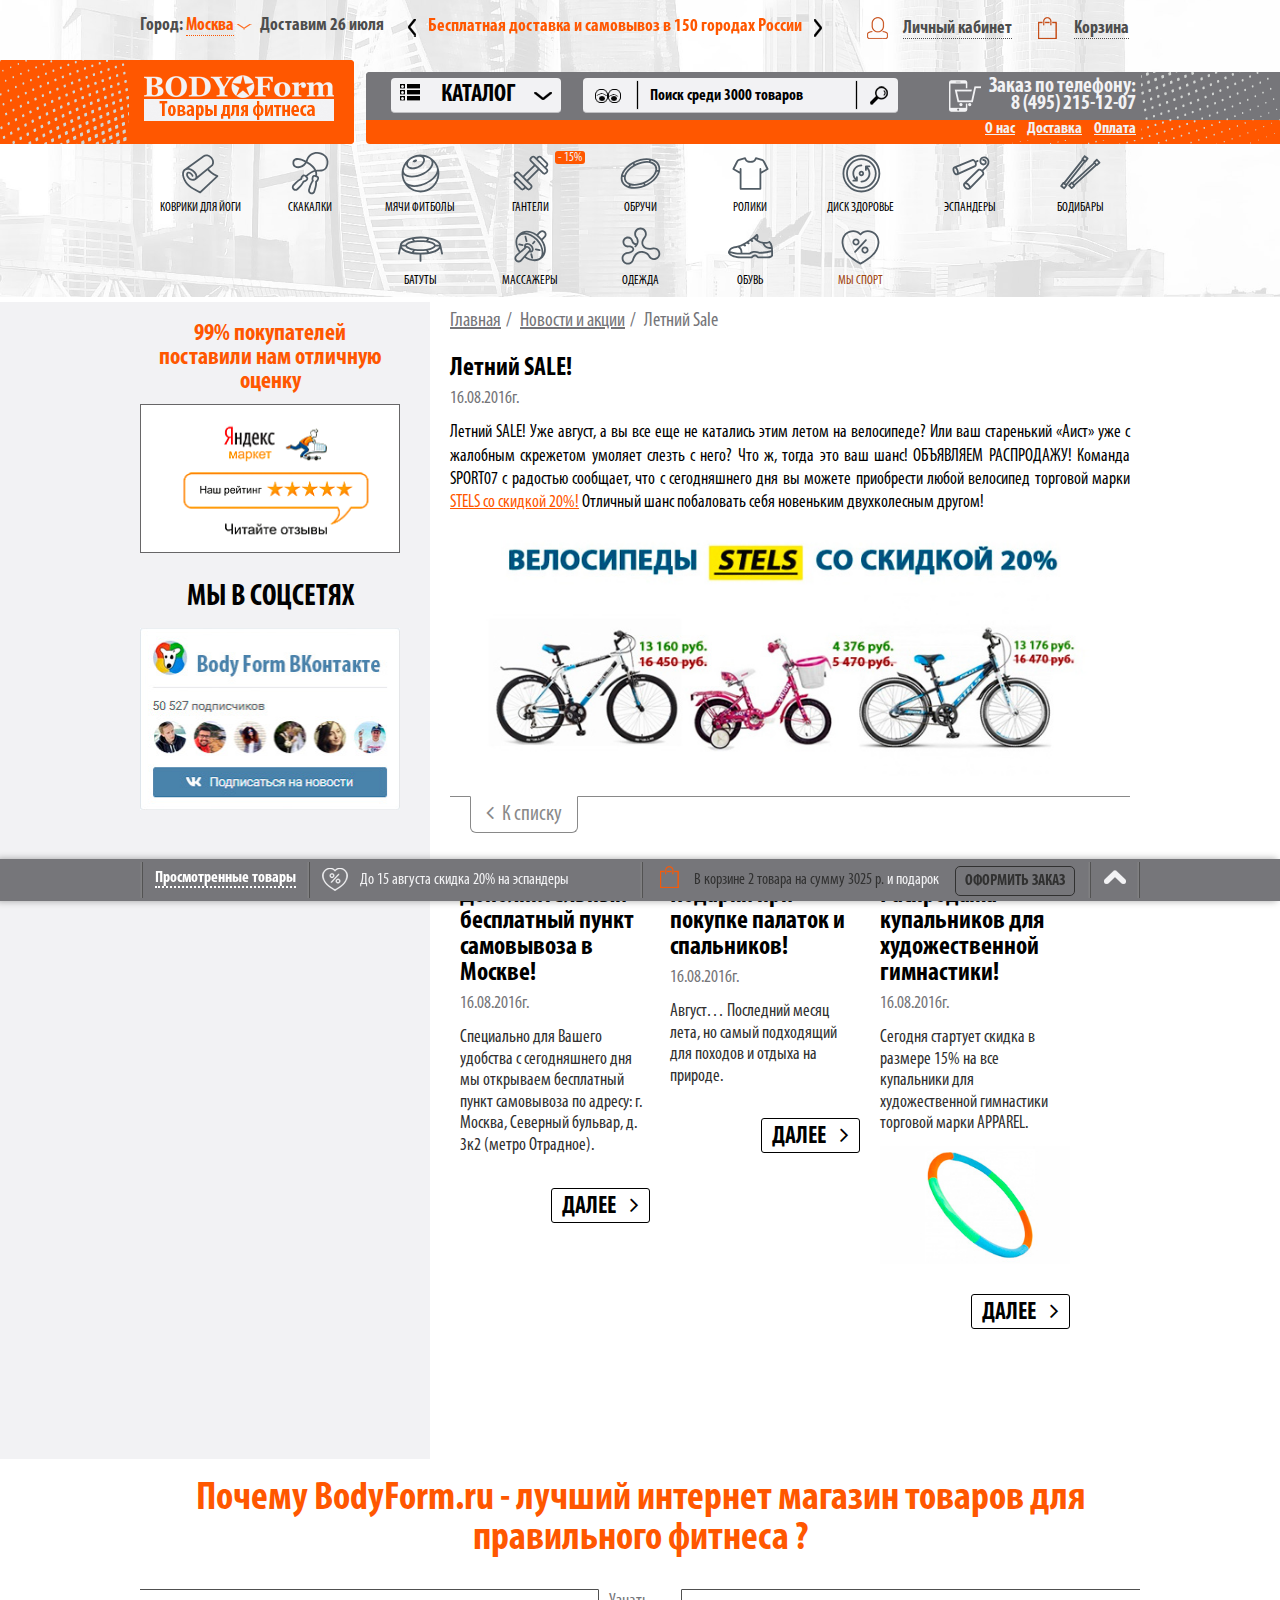
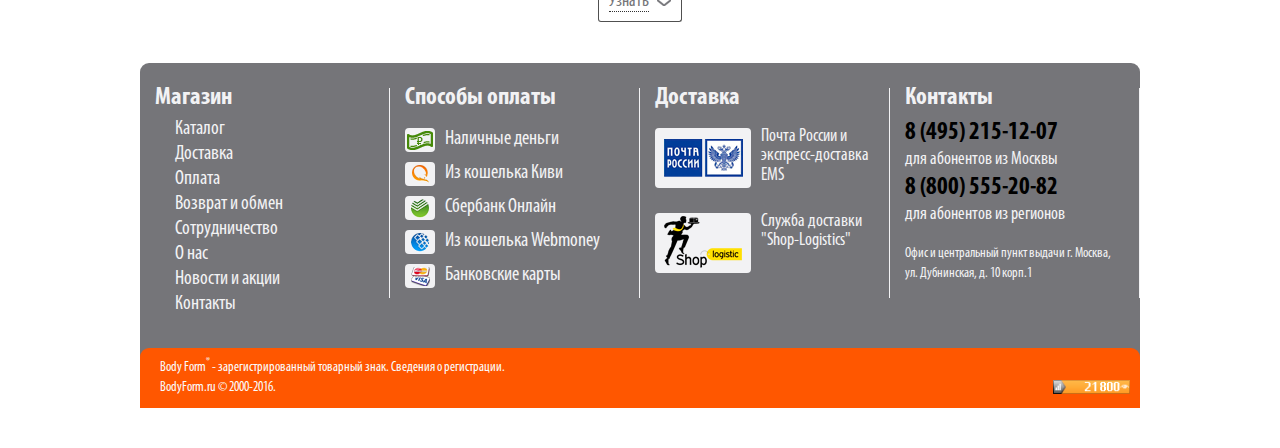
==== commit f0313ab0: "repair" ====
--- a/bf/post.html
+++ b/bf/post.html
@@ -407,7 +407,8 @@
                     <h1>Летний SALE!</h1>
                     <div class="date">16.08.2016г.</div>
                     <div class="post">
-                        <p>Давно выяснено, что при оценке дизайна и композиции читаемый тааааааааааааааааааааааааааааааааааааааааааааааааааааааааааааааааааааааааааааааааааааааааааааааааааааааааааааааааааааааааааааааааааааааааааекст мешает сосредоточиться. Lorem Ipsum используют потому, что тот обеспечивает более или менее стандартное заполнение шаблона, а также реальное распределение букв и пробелов в абзацах, которое не получается при простой дубликации "Здесь ваш текст.. Здесь ваш текст.. Здесь ваш текст.." Многие программы электронной вёрстки и редакторы HTML используют Lorem Ipsum в качестве текста по умолчанию, так что поиск по ключевым словам "lorem ipsum" сразу показывает, как много веб-страниц всё ещё дожидаются своего настоящего рождения. За прошедшие годы текст Lorem Ipsum получил много версий. Некоторые версии появились по ошибке, некоторые - намеренно (например, юмористические варианты).Давно выяснено, что при оценке дизайна и композиции читаемый текст мешает сосредоточиться. Lorem Ipsum используют потому, что тот обеспечивает более или менее стандартное заполнение шаблона, а также реальное распределение букв и пробелов в абзацах, которое не получается при простой дубликации "Здесь ваш текст.. Здесь ваш текст.. Здесь ваш текст.." Многие программы электронной вёрстки и редакторы HTML используют Lorem Ipsum в качестве текста по умолчанию, так что поиск по ключевым словам "lorem ipsum" сразу показывает, как много веб-страниц всё ещё дожидаются своего настоящего рождения. За прошедшие годы текст Lorem Ipsum получил много версий. Некоторые версии появились по ошибке, некоторые - намеренно (например, юмористические варианты).Давно выяснено, что при оценке дизайна и композиции читаемый текст мешает сосредоточиться. Lorem Ipsum используют потому, что тот обеспечивает более или менее стандартное заполнение шаблона, а также реальное распределение букв и пробелов в абзацах, которое не получается при простой дубликации "Здесь ваш текст.. Здесь ваш текст.. Здесь ваш текст.." Многие программы электронной вёрстки и редакторы HTML используют Lorem Ipsum в качестве текста по умолчанию, так что поиск по ключевым словам "lorem ipsum" сразу показывает, как много веб-страниц всё ещё дожидаются своего настоящего рождения. За прошедшие годы текст Lorem Ipsum получил много версий. Некоторые версии появились по ошибке, некоторые - намеренно (например, юмористические варианты).Давно выяснено, что при оценке дизайна и композиции читаемый текст мешает сосредоточиться. Lorem Ipsum используют потому, что тот обеспечивает более или менее стандартное заполнение шаблона, а также реальное распределение букв и пробелов в абзацах, которое не получается при простой дубликации "Здесь ваш текст.. Здесь ваш текст.. Здесь ваш текст.." Многие программы электронной вёрстки и редакторы HTML используют Lorem Ipsum в качестве текста по умолчанию, так что поиск по ключевым словам "lorem ipsum" сразу показывает, как много веб-страниц всё ещё дожидаются своего настоящего рождения. За прошедшие годы текст Lorem Ipsum получил много версий. Некоторые версии появились по ошибке, некоторые - намеренно (например, юмористические варианты).Давно выяснено, что при оценке дизайна и композиции читаемый текст мешает сосредоточиться. Lorem Ipsum используют потому, что тот обеспечивает более или менее стандартное заполнение шаблона, а также реальное распределение букв и пробелов в абзацах, которое не получается при простой дубликации "Здесь ваш текст.. Здесь ваш текст.. Здесь ваш текст.." Многие программы электронной вёрстки и редакторы HTML используют Lorem Ipsum в качестве текста по умолчанию, так что поиск по ключевым словам "lorem ipsum" сразу показывает, как много веб-страниц всё ещё дожидаются своего настоящего рождения. За прошедшие годы текст Lorem Ipsum получил много версий. Некоторые версии появились по ошибке, некоторые - намеренно (например, юмористические варианты).Давно выяснено, что при оценке дизайна и композиции читаемый текст мешает сосредоточиться. Lorem Ipsum используют потому, что тот обеспечивает более или менее стандартное заполнение шаблона, а также реальное распределение букв и пробелов в абзацах, которое не получается при простой дубликации "Здесь ваш текст.. Здесь ваш текст.. Здесь ваш текст.." Многие программы электронной вёрстки и редакторы HTML используют Lorem Ipsum в качестве текста по умолчанию, так что поиск по ключевым словам "lorem ipsum" сразу показывает, как много веб-страниц всё ещё дожидаются своего настоящего рождения. За прошедшие годы текст Lorem Ipsum получил много версий. Некоторые версии появились по ошибке, некоторые - намеренно (например, юмористические варианты).  </p>
+                        <p>Летний SALE! Уже август, а вы все еще не катались этим летом на велосипеде? Или ваш старенький «Аист» уже с жалобным скрежетом умоляет слезть с него? Что ж, тогда это ваш шанс! ОБЪЯВЛЯЕМ РАСПРОДАЖУ! Команда SPORT07 с радостью сообщает, что с сегодняшнего дня вы можете приобрести любой велосипед торговой марки
+                            <a href="#">STELS со скидкой 20%!</a> Отличный шанс побаловать себя новеньким двухколесным другом!</p>
                         <img src="demo/img3.jpg" alt=""/>
                     </div>
                 </div>
